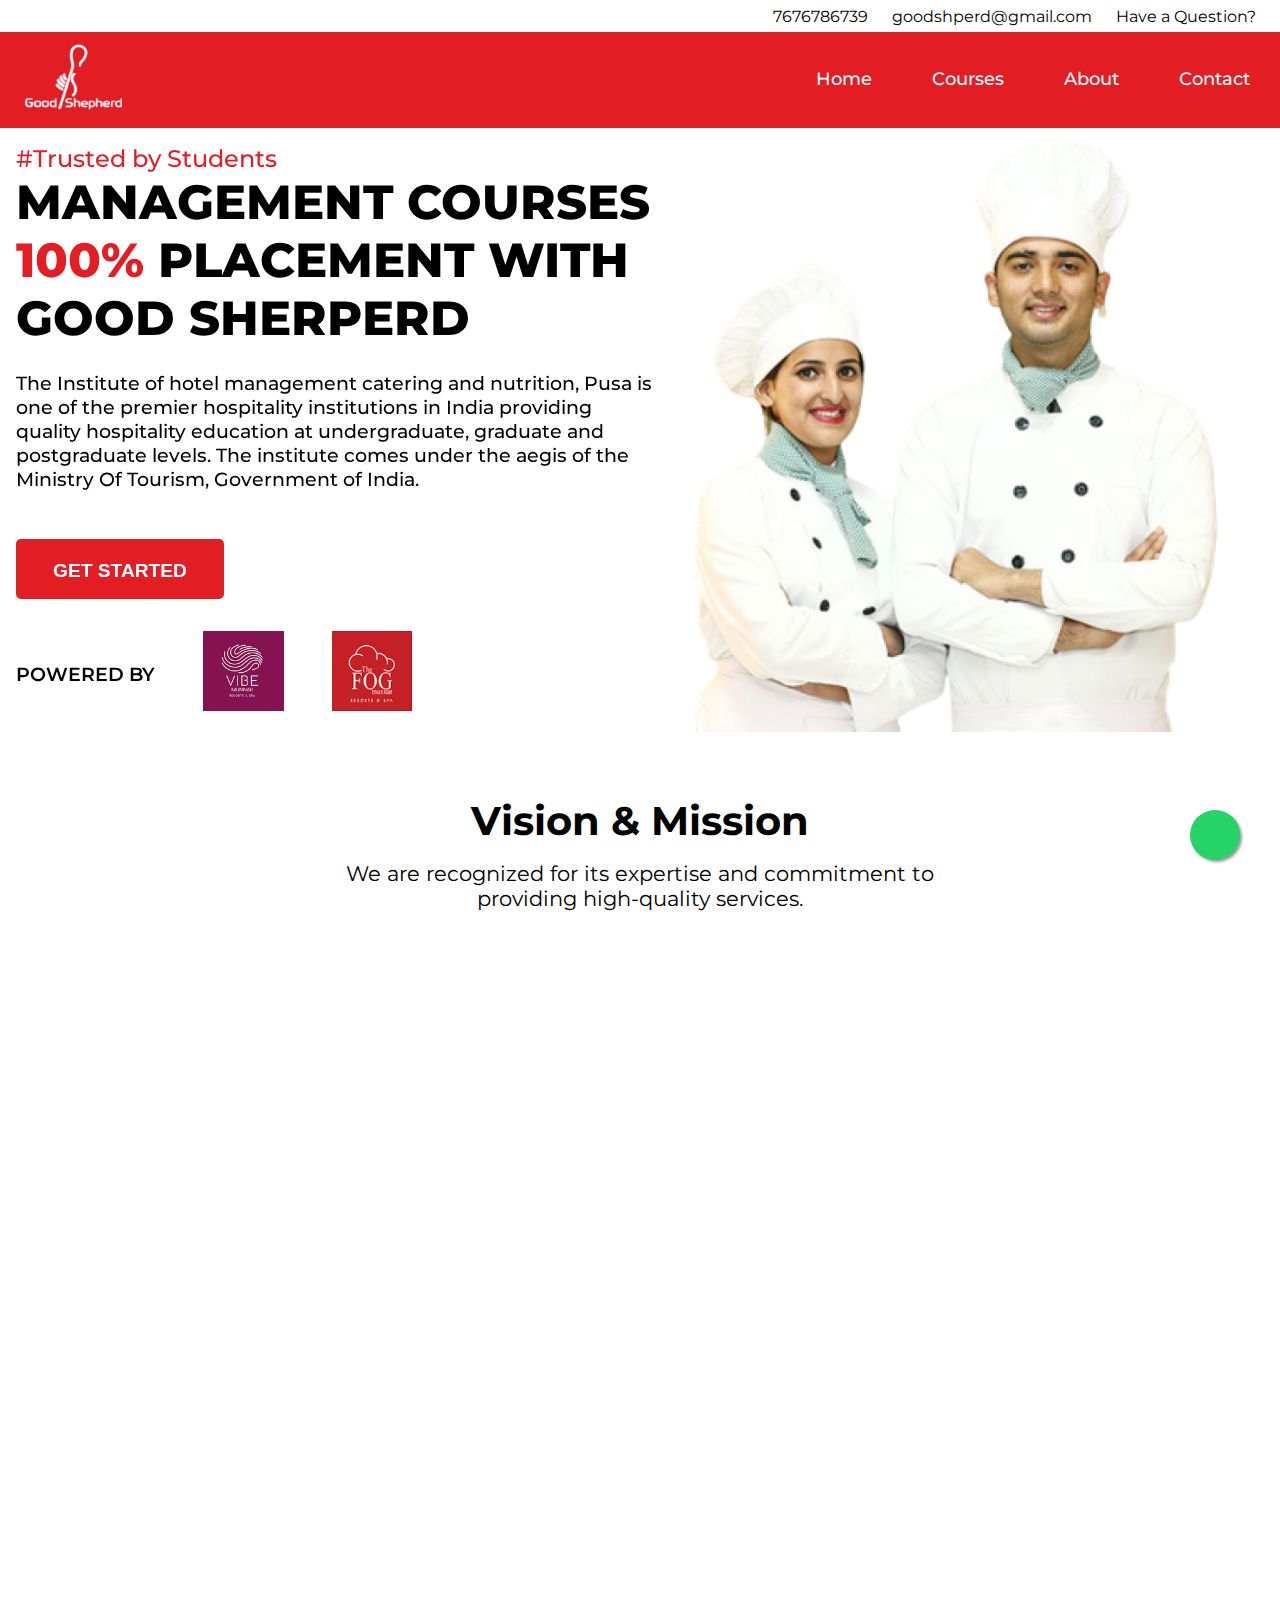
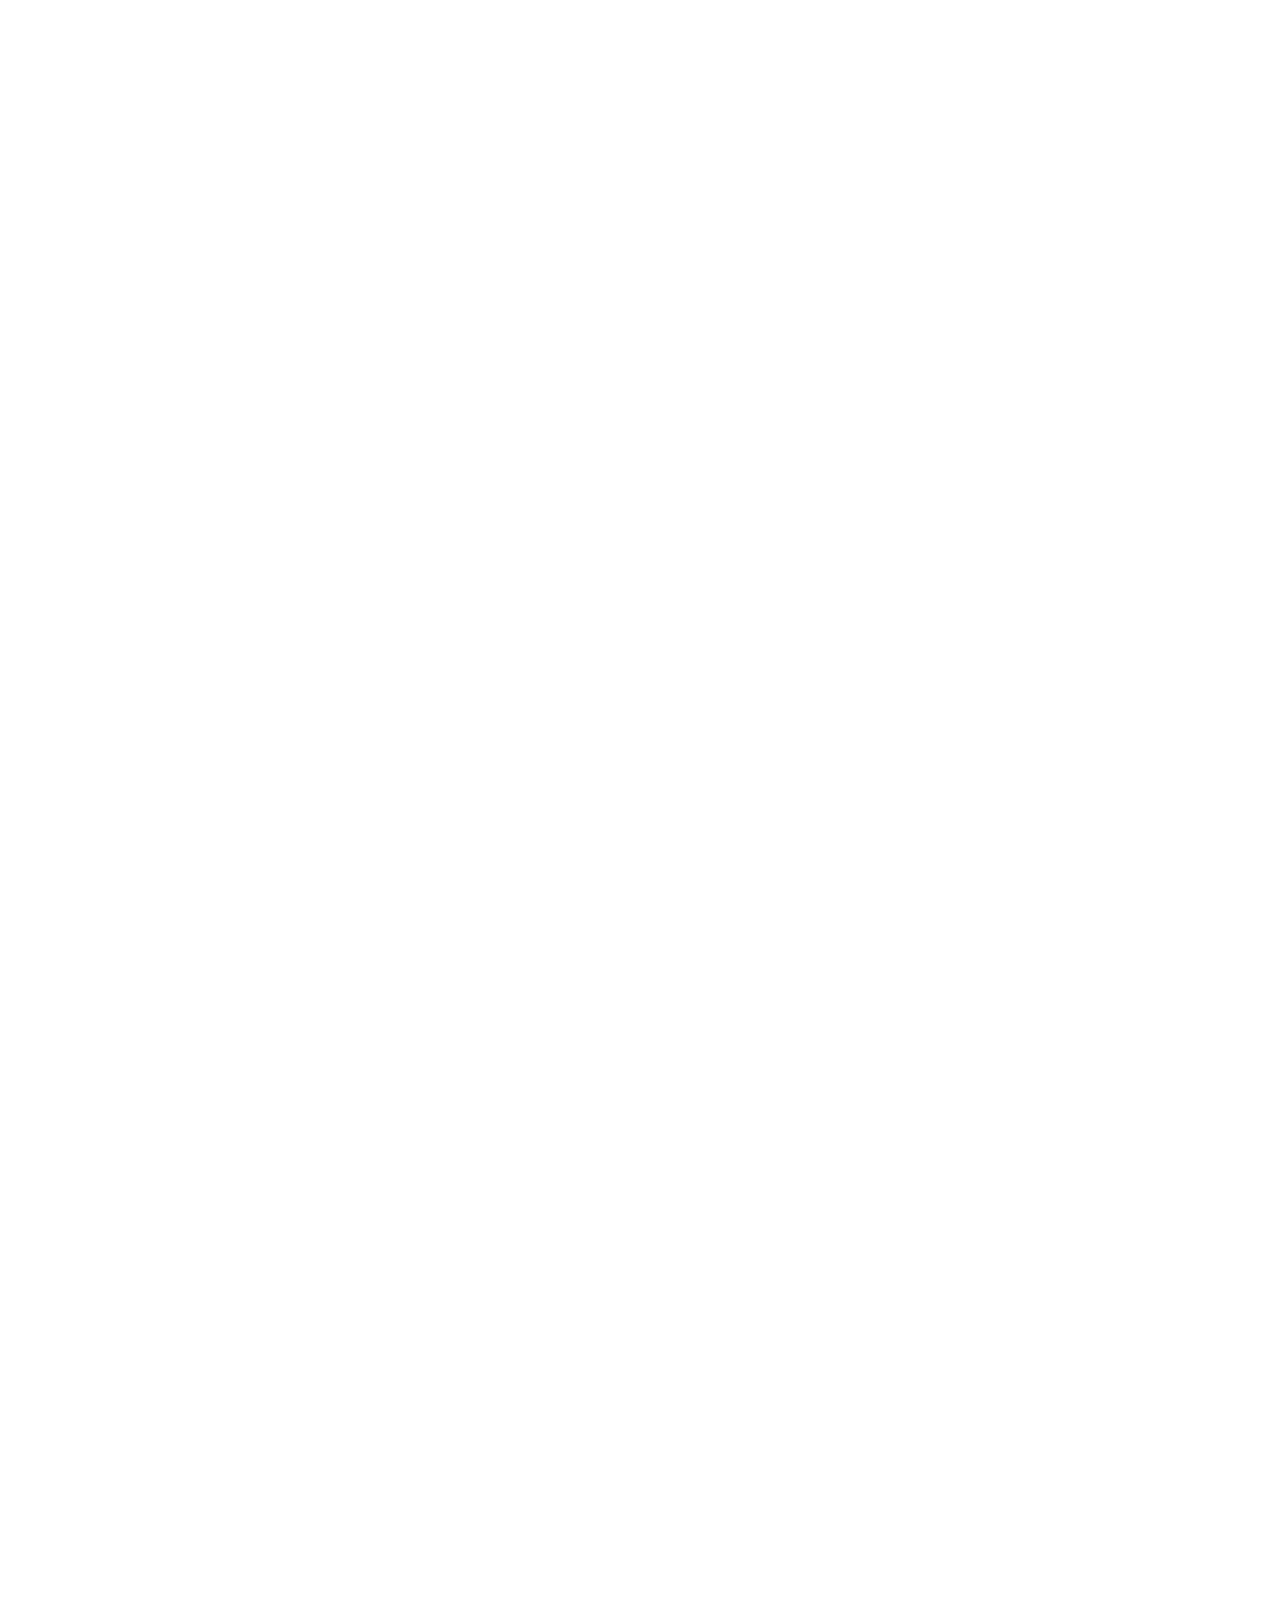
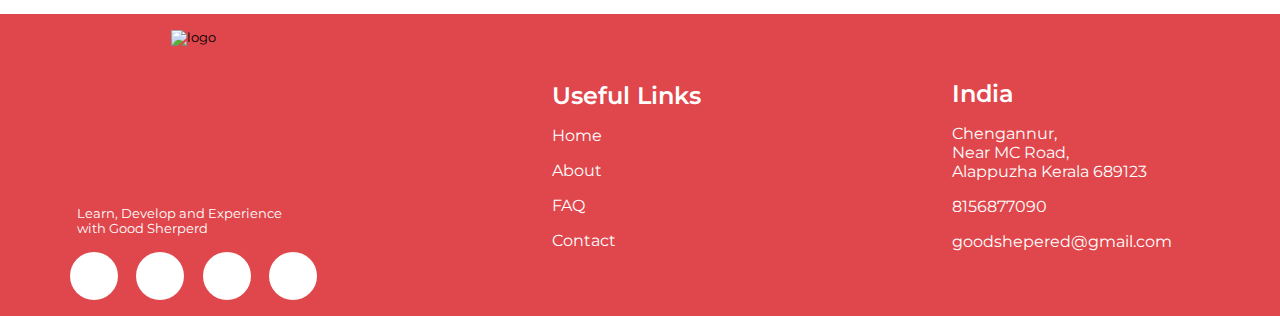
==== index.html @ 1d872f7e "third commit" ====
<!DOCTYPE html>
<html lang="en">

<head>
  <meta charset="UTF-8">
  <meta http-equiv="X-UA-Compatible" content="IE=edge">
  <meta name="viewport" content="width=device-width, initial-scale=1.0">
  <title>GoodSheperd</title>
  <link rel="stylesheet" href="Styles/index.css">

  <link href="https://unpkg.com/aos@2.3.1/dist/aos.css" rel="stylesheet">
  <script src="https://unpkg.com/aos@2.3.1/dist/aos.js"></script>

  <script src="https://kit.fontawesome.com/5be8782ad0.js" crossorigin="anonymous"></script>
</head>

<body>
  <header class="header">
    <div class="top">
      <a href="tel: 7676786739"><i class="fa-solid fa-phone"></i> 7676786739</a>
      <a href="mailto:gooddhpered@gmail.com"><i class="fa-solid fa-envelope"></i> goodshperd@gmail.com</a>
      <a href="#">Have a Question?</a>
    </div>

    <div class="nav">
      <img class="logo" src="Assets/logo.png" alt="GoodSheperd logo">
      <input class="menu-btn" type="checkbox" id="menu-btn" />
      <label class="menu-icon" for="menu-btn"><span class="nav-icon"></span></label>
      <ul class="menu">
        <li><a href="#home">Home</a></li>
        <li><a href="courses.html">Courses</a></li>
        <li><a href="about.html">About</a></li>
        <li><a href="contact.html">Contact</a></li>
      </ul>
    </div>
  </header>

  <main id="home">

    <a href="https://api.whatsapp.com/send?phone=8156877090" class="float" target="_blank">
      <i class="fa-brands fa-whatsapp"></i>
    </a>

    <section class="home">
      <div class="hero" data-aos="fade-right" data-aos-delay="500" data-aos-easing="ease-in-sine">
        <p class="t1">#Trusted by Students
        </p>
        <p class="t2">
          MANAGEMENT Courses <span>100%</span> Placement with GOOD SHERPERD
        </p>
        <p class="t3">
          The Institute of hotel management catering and nutrition, Pusa is one of the premier hospitality institutions
          in India providing quality hospitality education at undergraduate, graduate and postgraduate levels. The
          institute comes under the aegis of the Ministry Of Tourism, Government of India.
        </p>
        <p class="t3">
          <button class="t4">GET STARTED <i class="fa-sharp fa-solid fa-arrow-right"></i></button>
        <div class="sponsors">
          <p class="spo">Powered By</p>
          <a href="https://www.vibemunnar.com/"><img class="spo img" src="Assets/vibe.png" alt="Vibe"></a>
          <a href="https://www.thefogmunnar.com/"><img class="spo img" src="Assets/fog.png" alt="Fog Munnar"></a>
        </div>
      </div>

      <div class="imgContainer" data-aos="fade-left" data-aos-delay="500" data-aos-easing="ease-in-sine">
        <div class="wrapper">
          <img class="stud" src="Assets/home.png">
          <img class="stud" src="Assets/Group 207.png">
          <img class="stud" src="Assets/image 8.png">
          <img class="stud" src="Assets/4.png">
        </div>
      </div>

    </section>

    <section class="course" id="course">
      <div class="heading">
        <p class="h1">Vision & Mission</p>
        <p class="sub-head">We are recognized for its expertise and commitment to providing high-quality services.</p>
      </div>

      <div class="container">
        <div class="box" data-aos="flip-left">
          <div class="circle">
            <i class="fa-solid fa-chalkboard-user"></i>
          </div>
          <!-- <h3>24x7 Support</h3> -->
          <p>Enroll the brightest talent and hone it by offering unparalleled learning opportunities.</p>
        </div>
        <div class="box" data-aos="flip-left">
          <div class="circle">
            <i class="fa-solid fa-person-chalkboard"></i>
          </div>
          <!-- <h3>24x7 Support</h3> -->
          <p>Attract and retain the most competent educators and nurture them to consistently benchmark hospitality
            education.</p>
        </div>
        <div class="box" data-aos="flip-left">
          <div class="circle">
            <i class="fa-solid fa-graduation-cap"></i>
          </div>
          <!-- <h3>24x7 Support</h3> -->
          <p>To engage with the alumni to steer the institution towards newer heights.</p>
        </div>
        <div class="box" data-aos="flip-left">
          <div class="circle">
            <i class="fa-solid fa-book"></i>
          </div>
          <!-- <h3>24x7 Support</h3> -->
          <p>To catalyze useful research in the hospitality industry by facilitating the synergy between the industry
            and academia.</p>
        </div>
      </div>


    </section>

    <section>
      <div class="ourmission" data-aos="zoom-in-up" data-aos-delay="500">
        <h1 class="h1 h1-left">Our <span>Mission</span></h1>
        <p>
          Our mission in Student Experience is to cultivate learning that has a lasting and transformative impact on
          students and communities. <br> <br>
          Students are at the heart of all that we do. We affi rm the dignity and worth of every individual, regardless
          of ethnicity, religion, nationality, sexual orientation, gender expression, and identity. <b>Together, we work
            to
            create positive spaces where we are all aff orded equal opportunities to thrive.</b> <br> <br>
          As educators, we recognize that we hold a special obligation to convey and uphold community values, and to
          cultivate supportive spaces for learning, building community, exploring one's intersecting identities and
          lived experiences, and engaging in meaningful dialogue with others. Take time to explore all that we have to
          off er and always feel free to connect with us if you have any questions!
        </p>
      </div>

      <div class="ourmission career" data-aos="zoom-in-up" data-aos-delay="500">
        <h1 class="h1 h1-left">Career <span>Opportunities</span></h1>
        <!-- <img src="Assets/Group 1.png" alt="">
        <img src="Assets/Group 2.png" alt="">
        <img src="Assets/Group 3.png" alt=""> -->
        <p>
          Graduates can pursue job opportunities in hotels, restaurants, resorts, private clubs and attractions locally
          and worldwide. Related careers include: <br><br>
          <b>Hotels and Accommodations :</b> Concierge, sales/marketing coordinator, guest services, room service,
          business centre associate. <br><br>
          <b>Restaurant and Service Operations :</b> Junior manager/floor manager, server, bartender, closing
          supervisor.<br><br>
          <b>Beverage Management :</b> Bartender, jr. sommelier, wine captain, beer technician, tasting room associate,
          sales
          representative, mixologist. <br><br>
          <b>Event Management :</b> Events operations coordinator, resource development coordinator, special event
          manager,
          facilities/venue rental manager. <br><br>
          <b>Travel and Tourism :</b> Junior travel counsellor, destination marketing and sales coordinator, customer
          service representative, airline guide, tourism coordinator/specialist. <br><br>
          <b>Entrepreneurship and Innovation :</b> Small business owner, property management/lease, marketing and sales.
        </p>
      </div>

      <div class="ourmission accreditation" data-aos="zoom-in-up" data-aos-delay="500">
        <div class="accreditation_head">
          <h1>an institution accredited by</h1>
          <h1><a href="http://www.bssve.in/"> BHARAT SEVAK SAMAJ</a>
            <img src="Assets/accreditation_logo.png" alt="Bharat sevak samaj logo">
          </h1>
        </div>
        <p>Bharat Sevak Samaj (BSS) is a national development agency established by the Government of India in 1952. It
          is a national development agency, which has been accredited by the Planning Commission of India. BSS works
          with the government, non-governmental organizations (NGOs), and private sector organizations for the
          development of rural and urban India. BSS accredits institutions and organizations that have a mission to
          serve the public good and promote community development. To be accredited by BSS, an institution must
          demonstrate a commitment to quality and service and demonstrate a commitment to the goals and objectives of
          the organization. Some of the institutions accredited by BSS include the All India Council for Technical
          Education (<b>AICTE</b>), Indian Institute of Management (<b>IIM</b>), Indian Institute of Technology (
          <b>IIT</b>), Indian School of Business (<b>ISB</b>), and National Institute of Technology (<b>NIT</b>).
        </p>
      </div>
    </section>


    <section class="faq">
      <div class="faq-think" data-aos="fade-right">
        <!-- <img class="dots" src="Assets/dot_pattern.png" alt="dot pattern"> -->
        <b>FAQ</b>
        <p>Let us answer some of the frequently asked questions</p>
        <img src="Assets/Thnking.png" alt="Thinking">
      </div>

      <div class="questions">
        <div class="wrap-collabsible" data-aos="zoom-in-up">
          <input id="collapsible1" class="toggle" type="checkbox" checked>
          <label for="collapsible1" class="lbl-toggle">More Info</label>
          <div class="collapsible-content">
            <div class="content-inner">
              <p>
                Lorem ipsum dolor sit amet, consectetur adipisicing elit. Nemo, voluptatibus, fugiat modi dolores in,
                voluptas voluptatem aperiam mollitia vero vel sequi? Minus corrupti consectetur similique obcaecati,
                quasi repudiandae quidem impedit?
              </p>
            </div>
          </div>
        </div>

        <div class="wrap-collabsible" data-aos="zoom-in-up" data-aos-delay="100">
          <input id="collapsible2" class="toggle" type="checkbox">
          <label for="collapsible2" class="lbl-toggle">More Info</label>
          <div class="collapsible-content">
            <div class="content-inner">
              <p>
                Lorem ipsum dolor sit amet, consectetur adipisicing elit. Nemo, voluptatibus, fugiat modi dolores in,
                voluptas voluptatem aperiam mollitia vero vel sequi? Minus corrupti consectetur similique obcaecati,
                quasi repudiandae quidem impedit?
              </p>
            </div>
          </div>
        </div>
        <div class="wrap-collabsible" data-aos="zoom-in-up" data-aos-delay="200">
          <input id="collapsible3" class="toggle" type="checkbox">
          <label for="collapsible3" class="lbl-toggle">More Info</label>
          <div class="collapsible-content">
            <div class="content-inner">
              <p>
                Lorem ipsum dolor sit amet, consectetur adipisicing elit. Nemo, voluptatibus, fugiat modi dolores in,
                voluptas voluptatem aperiam mollitia vero vel sequi? Minus corrupti consectetur similique obcaecati,
                quasi repudiandae quidem impedit?
              </p>
            </div>
          </div>
        </div>
        <div class="wrap-collabsible" data-aos="zoom-in-up" data-aos-delay="300">
          <input id="collapsible4" class="toggle" type="checkbox">
          <label for="collapsible4" class="lbl-toggle">More Info</label>
          <div class="collapsible-content">
            <div class="content-inner">
              <p>
                Lorem ipsum dolor sit amet, consectetur adipisicing elit. Nemo, voluptatibus, fugiat modi dolores in,
                voluptas voluptatem aperiam mollitia vero vel sequi? Minus corrupti consectetur similique obcaecati,
                quasi repudiandae quidem impedit?
              </p>
            </div>
          </div>
        </div>
        <div class="wrap-collabsible" data-aos="zoom-in-up" data-aos-delay="400">
          <input id="collapsible5" class="toggle" type="checkbox">
          <label for="collapsible5" class="lbl-toggle">More Info</label>
          <div class="collapsible-content">
            <div class="content-inner">
              <p>
                Lorem ipsum dolor sit amet, consectetur adipisicing elit. Nemo, voluptatibus, fugiat modi dolores in,
                voluptas voluptatem aperiam mollitia vero vel sequi? Minus corrupti consectetur similique obcaecati,
                quasi repudiandae quidem impedit?
              </p>
            </div>
          </div>
        </div>
        <div class="wrap-collabsible" data-aos="zoom-in-up" data-aos-delay="500">
          <input id="collapsible6" class="toggle" type="checkbox">
          <label for="collapsible6" class="lbl-toggle">More Info</label>
          <div class="collapsible-content">
            <div class="content-inner">
              <p>
                Lorem ipsum dolor sit amet, consectetur adipisicing elit. Nemo, voluptatibus, fugiat modi dolores in,
                voluptas voluptatem aperiam mollitia vero vel sequi? Minus corrupti consectetur similique obcaecati,
                quasi repudiandae quidem impedit?
              </p>
            </div>
          </div>
        </div>
      </div>
    </section>


    <section class="review">


    </section>


    <section class="footer">
      <div class="socials">
        <img class="logo2" src="Assets/logo_2.png" alt="logo">
        <p>Learn, Develop and Experience with Good Sherperd</p>
        <div class="sociallinks">
          <a href="#"><i class="fa-brands fa-instagram"></i></a>
          <a href="#"><i class="fa-brands fa-linkedin"></i></a>
          <a href="#"><i class="fa-brands fa-twitter"></i></a>
          <a href="#"><i class="fa-brands fa-facebook-f"></i></a>
        </div>
      </div>

      <div class="links">
        <div class="usefullinks">
          <p>Useful Links</p>
          <a href="#home"><i class="fa-solid fa-chevron-right"></i> Home</a>
          <a href="about.html"> <i class="fa-solid fa-chevron-right"></i> About</a>
          <a href="#"><i class="fa-solid fa-chevron-right"></i> FAQ</a>
          <a href="contact.html"><i class="fa-solid fa-chevron-right"></i> Contact</a>
        </div>
        <div class="place">
          <p class="india">India</p>
          <p><i class="fa-sharp fa-solid fa-location-dot"></i> Chengannur,<br> Near MC Road,<br> Alappuzha Kerala 689123
          </p>
          <a href="tel:"><i class="fa-sharp fa-solid fa-phone"></i> 8156877090</a>
          <a href="mailto"><i class="fa-solid fa-envelope"></i> goodshepered@gmail.com</a>
        </div>
      </div>
    </section>

  </main>

</body>

<script>
  AOS.init();
</script>

</html>
---- Styles/index.css ----
@import url('https://fonts.googleapis.com/css2?family=Montserrat:wght@400;500;600;700;800;900&display=swap');

* {
    padding: 0;
    margin: 0;
    box-sizing: border-box;
}

body {
    color: black;
    font-family: 'Montserrat', sans-serif;
}

.float {
    position: fixed;
    width: 50px;
    height: 50px;
    bottom: 40px;
    right: 40px;
    background-color: #25d366;
    color: #FFF;
    display: flex;
    align-items: center;
    justify-content: center;
    text-decoration: none;
    border-radius: 50px;
    font-size: 30px;
    box-shadow: 2px 2px 3px #999;
    z-index: 100;
    animation-name: floating;
    animation-duration: 3s;
    animation-iteration-count: infinite;
    animation-timing-function: ease-in-out;
    transition: .3s ease-in-out;
}

.float:hover {
    width: 60px;
    height: 60px;
    font-size: 40px;
}

@keyframes floating {
    0% {
        transform: translate(0, 0px);
    }

    50% {
        transform: translate(0, 15px);
    }

    100% {
        transform: translate(0, -0px);
    }
}

header {
    top: 0;
    position: fixed;
    width: 100%;
    z-index: 5;
    transition: 0.3s ease-in-out;
}

.top {
    display: flex;
    align-items: center;
    justify-content: flex-end;
    flex-wrap: wrap;
    height: 2rem;
    width: 100%;
    background-color: #ffffff;
}

.top a {
    color: black;
    padding-right: 1.5rem;
    text-decoration: none;
}

.logo {
    padding-left: 2rem;
    height: 6rem;
}

.header {
    background-color: #E21D24;
    backdrop-filter: blur(8px);
    position: fixed;
    width: 100%;
    z-index: 3;
    transition: 0.3s ease-in-out;
}

.header ul {
    margin: 0;
    margin-top: 1rem;
    padding: 0;
    list-style: none;
    overflow: hidden;
}

.header li a {
    display: block;
    padding: 20px 20px;
    color: white;
    font-size: 1.2em;
    text-decoration: none;
}

.header .logo {
    display: block;
    float: left;
    font-size: 2em;
    padding: 10px 20px;
    text-decoration: none;
}

/* menu */

.menu {
    clear: both;
    max-height: 0;
    transition: max-height .2s ease-out;
}

.menu li a {
    text-decoration: none;
    font-size: 1.1rem;
    font-weight: 500;
    color: #ffffff;
    position: relative;
}

.menu li a:after {
    background: none repeat scroll 0 0 transparent;
    bottom: 10px;
    content: "";
    display: block;
    height: 5px;
    left: 50%;
    border-radius: 0 0 5px 5px;
    position: absolute;
    background: rgb(255, 255, 255);
    transition: width 0.3s ease 0s, left 0.3s ease 0s;
    width: 0;
}

.menu li a:hover {
    color: #ffffff;
    cursor: pointer;
}

.menu li a:hover:after {
    width: 70%;
    left: 15%;
}

/* menu icon */

.header .menu-icon {
    cursor: pointer;
    float: right;
    padding: 28px 20px;
    position: relative;
    user-select: none;
}

.header .menu-icon .nav-icon {
    background: white;
    display: block;
    height: 4px;
    position: relative;
    transition: background .2s ease-out;
    width: 2em;
}

.header .menu-icon .nav-icon:before,
.header .menu-icon .nav-icon:after {
    background: white;
    content: '';
    display: block;
    height: 100%;
    position: absolute;
    transition: all .2s ease-out;
    width: 100%;
}

.header .menu-icon .nav-icon:before {
    top: 10px;
}

.header .menu-icon .nav-icon:after {
    top: -10px;
}

/* menu btn */

.header .menu-btn {
    display: none;
}

.header .menu-btn:checked~.menu {
    max-height: 240px;
}

.header .menu-btn:checked~.menu-icon .nav-icon {
    background: transparent;
}

.header .menu-btn:checked~.menu-icon .nav-icon:before {
    transform: rotate(-45deg);
    top: 0;
}

.header .menu-btn:checked~.menu-icon .nav-icon:after {
    transform: rotate(45deg);
    top: 0;
}


/* 48em = 768px @ 16pt font */

@media (min-width: 50em) {
    .header li {
        float: left;
    }

    .header li a {
        padding: 20px 30px;
    }

    .header .menu {
        clear: none;
        float: right;
        max-height: none;
    }

    .header .menu-icon {
        display: none;
    }
}

@media (width<800px) {
    .top {
        display: none;
    }

    .logo {
        padding-left: 1rem;
    }

    .nav-icon {
        margin-top: 1rem;
        padding-right: 1rem;
    }

    .menu li a:after {
        display: none;
    }

    .menu li a:hover {
        background-color: #ff7b7b;
    }
}


main {
    width: 100%;
    height: fit-content;
}

section {
    width: 100%;
    position: relative;
    top: 8rem;
}

.home {
    display: flex;
    align-items: center;
    justify-content: center;
    flex-wrap: wrap;
    height: fit-content;
}

.hero {
    display: flex;
    flex-direction: column;
    width: 50%;
}

.t1 {
    font-size: 1.5rem;
    font-weight: 500;
    color: #E21D24;
}

.t2 {
    font-weight: 800;
    text-transform: uppercase;
    font-size: 3rem;
}

.t2 span {
    color: #E21D24;
}

.t3 {
    margin-top: 1.5rem;
    font-weight: 500;
    font-size: 1.2rem;
}

.t4 {
    background-color: #E21D24;
    width: 13rem;
    margin-top: 1.5rem;
    font-weight: 600;
    font-size: 1.2rem;
    border: none;
    border-radius: 5px;
    padding: 1rem;
    color: #ffffff;
    transition: .3s ease-in-out;
}

.t4 i {
    transition: .3s ease-in-out;
    font-size: 1.5rem;
}

.t4:hover i {
    transform: translateX(10px);
}

.t4:hover {
    box-shadow: rgb(185, 185, 185) 3px 3px 3px 3px;
}

.sponsors {
    display: flex;
    align-items: center;
    font-size: 1.2rem;
    font-weight: 600;
    text-transform: uppercase;
    margin-top: 2rem;
}

.spo {
    padding-right: 3rem;
}

.img {
    height: 5rem;
    transition: .3s ease-in-out;
}

.img:hover {
    scale: 1.1;
}

.imgContainer {
    width: 38rem;
    overflow: hidden;
    border-radius: 10px;
}

/*Area of images*/
.wrapper {
    width: 100%;
    height: fit-content;
    display: flex;
    animation: slide 16s infinite;
}

.stud {
    width: 100%;
}

/*Animation activated by keyframes*/
@keyframes slide {
    0% {
        transform: translateX(0);
    }

    25% {
        transform: translateX(0);
    }

    30% {
        transform: translateX(-100%);
    }

    50% {
        transform: translateX(-100%);
    }

    55% {
        transform: translateX(-200%);
    }

    75% {
        transform: translateX(-200%);
    }

    80% {
        transform: translateX(-300%);
    }

    100% {
        transform: translateX(-300%);
    }
}





.course,
.heading {
    margin: 2rem 0;
    display: flex;
    align-items: center;
    justify-content: center;
    flex-direction: column;
}

.heading {
    text-align: center;
    padding: 1rem;
    margin-top: 1rem;
    gap: 1rem;
    width: 50%;
}

.h1 {
    font-size: 2.5rem;
    font-weight: 700;
}

.sub-head {
    font-size: 1.3rem;
}

.container {
    margin-top: 1rem;
    display: flex;
    align-items: center;
    justify-content: center;
    flex-wrap: wrap;
    gap: 1rem;
}

.box {
    display: flex;
    flex-direction: column;
    padding: 1rem;
    height: 13rem;
    width: 17rem;
    border-radius: 25px;
    background-color: #FFC6C6;
    font-size: 1.1rem;
    transition: .3s ease-in-out;
}

.box:hover {
    box-shadow: 5px 5px 5px rgba(255, 81, 81, 0.6);
}

.circle {
    border-radius: 25px;
    width: 3rem;
    height: 3rem;
    display: flex;
    justify-content: center;
    align-items: center;
    background-color: #ffffff;
    font-size: 1.5rem;
    margin-bottom: 1rem;
}

.box h3 {
    margin-bottom: .5rem;
}

.ourmission {
    padding: 2rem 5rem;
    margin: 0 1.2rem;
    display: flex;
    gap: 2rem;
}

.h1-left span {
    color: #E21D24;
    font-size: 3rem;
}

.ourmission p:nth-child(2) {
    font-size: 1.2rem;
}

.accreditation {
    flex-direction: column;
    gap: .5rem;
}

.accreditation h1 {
    display: flex;
    gap: .5rem;
    align-items: center;
}

.accreditation img {
    height: 4rem;
}

.career {
    height: fit-content;
    flex-direction: column;
    position: relative;
}

.career h1 {
    font-size: 3rem;
}

.career img {
    /* position: absolute; */
    width: 15rem;
    z-index: -1;
}

.accreditation h1 a {
    font-size: 2rem;
    color: black;
}

.accreditation_head {
    display: flex;
    gap: .5rem;
}

.footer {
    padding: 1rem;
    width: 100%;
    height: fit-content;
    background-color: #E0474C;
    display: flex;
    flex-wrap: wrap;
    justify-content: space-between;
}

.logo2 {
    height: 10rem;
    margin-bottom: .5rem;
}

.socials {
    display: flex;
    flex-direction: column;
    justify-content: center;
    align-items: center;
    font-size: .8rem;
}

.socials p {
    color: #ffffff;
    width: 70%;
    padding: .5rem;
    margin-bottom: .5rem;
}

.sociallinks {
    display: flex;
    justify-content: space-evenly;
    width: 80%;
    font-size: 2rem;
}

.sociallinks a {
    height: 3rem;
    width: 3rem;
    display: flex;
    align-items: center;
    text-decoration: none;
    justify-content: center;
    background-color: #ffffff;
    color: #E21D24;
    padding: .5rem;
    border-radius: 50px;
}

.links {
    display: flex;
    justify-content: space-around;
    flex-wrap: wrap;
    gap: 5rem;
}

.usefullinks,
.place {
    width: 20rem;
    display: flex;
    justify-content: center;
    flex-direction: column;
}

.usefullinks a,
.usefullinks p,
.place a,
.place p {
    transition: .3s ease-in-out;
    padding: .5rem;
    text-decoration: none;
    color: #ffffff;
}

.usefullinks p,
.india {
    font-size: 1.5rem;
    font-weight: 600;
}

.usefullinks a:hover {
    transform: translateX(5px);
}


.faq {
    display: flex;
    align-items: center;
    justify-content: center;
    padding: 2rem 5rem;
    flex-wrap: wrap;
    overflow: hidden;
}

.faq-think {
    display: flex;
    flex-direction: column;
    justify-content: center;
    gap: .5rem;
    width: 25rem;
}

.faq-think b {
    font-size: 2.5rem;
    width: fit-content;
}

.faq-think p {
    font-size: 1.2rem;
    width: 70%;
}

.faq-think img {
    width: 25rem;
}

.dots {
    position: absolute;
    rotate: 40deg;
    left: 0;
    bottom: 0;
    transform: translateX(-50px);
    z-index: -1;
    background-color: aqua;
}


input[type='checkbox'] {
    display: none;
}

.questions {
    display: flex;
    flex-direction: column;
    align-items: center;
    justify-content: center;
    gap: 1rem;
    width: 55rem;
}

.wrap-collabsible {
    padding: 0 1rem;
    width: fit-content;
}

.lbl-toggle {
    display: block;
    font-weight: 600;
    font-size: 1.2rem;
    padding: 1rem;
    color: rgb(0, 0, 0);
    background-color: rgba(214, 214, 214, 0.7);
    cursor: pointer;
    border-radius: 10px;
    transition: all 0.25s ease-out;
}

.lbl-toggle:hover {
    color: #FFF;
}

.lbl-toggle::before {
    content: ' ';
    float: right;
    border-top: 8px solid transparent;
    border-bottom: 8px solid transparent;
    border-left: 8px solid currentColor;
    vertical-align: middle;
    margin-right: .7rem;
    transform: translateY(6px);
    transition: transform .2s ease-out;
}

.toggle:checked+.lbl-toggle::before {
    transform: rotate(90deg) translateX(-3px);
}

.collapsible-content {
    max-height: 0px;
    overflow: hidden;
    transition: max-height .25s ease-in-out;
}

.toggle:checked+.lbl-toggle+.collapsible-content {
    max-height: 350px;
}

.toggle:checked+.lbl-toggle {
    border-bottom-right-radius: 0;
    border-bottom-left-radius: 0;
}

.toggle:checked+.lbl-toggle {
    background-color: rgb(255, 64, 64, .7);
    color: #ffffff;
}

.collapsible-content .content-inner {
    background-color: rgb(255, 64, 64, .7);
    border-bottom-left-radius: 7px;
    border-bottom-right-radius: 7px;
    padding: .5rem 1rem;
}

.collapsible-content p {
    margin-bottom: 0;
}


@media (width<1025px) {
    .float {
        right: 20px;
    }

    .home {
        height: fit-content;
        top: 9rem;
    }

    .hero {
        padding-left: .5rem;
    }

    .box {
        margin: 0rem 5rem;
        width: 100%;
    }

    .accreditation_head {
        flex-direction: column;
    }

    .ourmission {
        padding: 2rem 5rem;
        margin: 0rem;
        flex-direction: column;
        gap: 1rem;
    }

    .spo {
        padding-right: 1rem;
    }

    .img {
        height: 5rem;
    }

    .stud {
        height: 25rem;
    }

    .heading {
        width: 100%;
    }

    .imgContainer {
        margin-top: 1rem;
        width: 25rem;
    }

    .socials {
        width: 100%;
        margin-bottom: 1rem;
    }

    .links {
        margin-top: 1rem;
        gap: 1rem;
    }

    .faq {
        padding: 0rem;
        margin-bottom: 1rem;
    }
}




@media (width<800px) {
    .float {
        right: 20px;
    }

    .home {
        height: fit-content;
        flex-direction: column;
        top: 9rem;
    }

    .hero {
        width: 100%;
        padding-left: .5rem;
    }

    .box {
        margin: 0 1rem;
        width: fit-content;
    }

    .ourmission {
        padding: 2rem 1rem;
        margin: 0rem;
        flex-direction: column;
        gap: 1rem;
    }

    .spo {
        padding-right: 1rem;
    }

    .img {
        height: 5rem;
    }

    .stud {
        height: 25rem;
    }

    .heading {
        width: 100%;
    }

    .imgContainer {
        margin-top: 1rem;
        width: 25rem;
    }

    .socials {
        width: 100%;
        margin-bottom: 1rem;
    }

    .links {
        margin-top: 1rem;
        gap: 1rem;
    }

    .faq {
        padding: 0rem;
        margin-bottom: 1rem;
    }
}
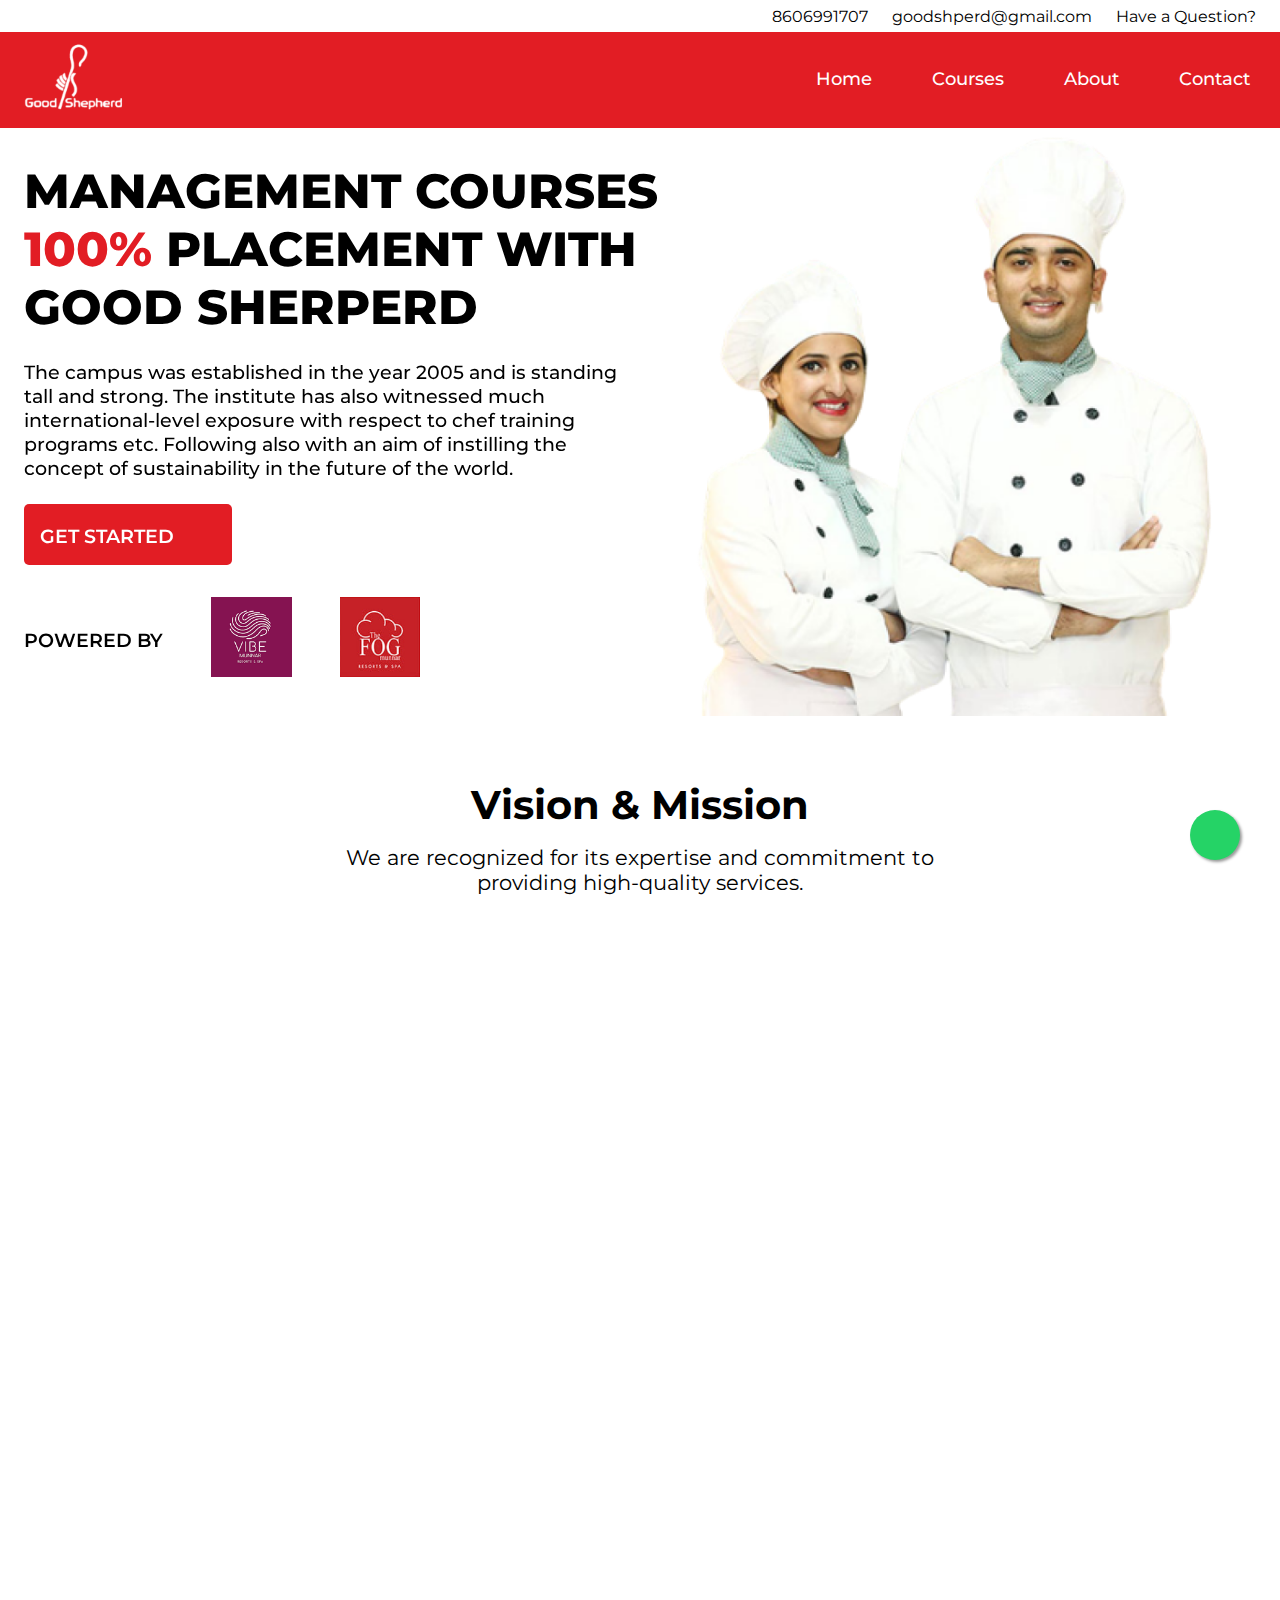
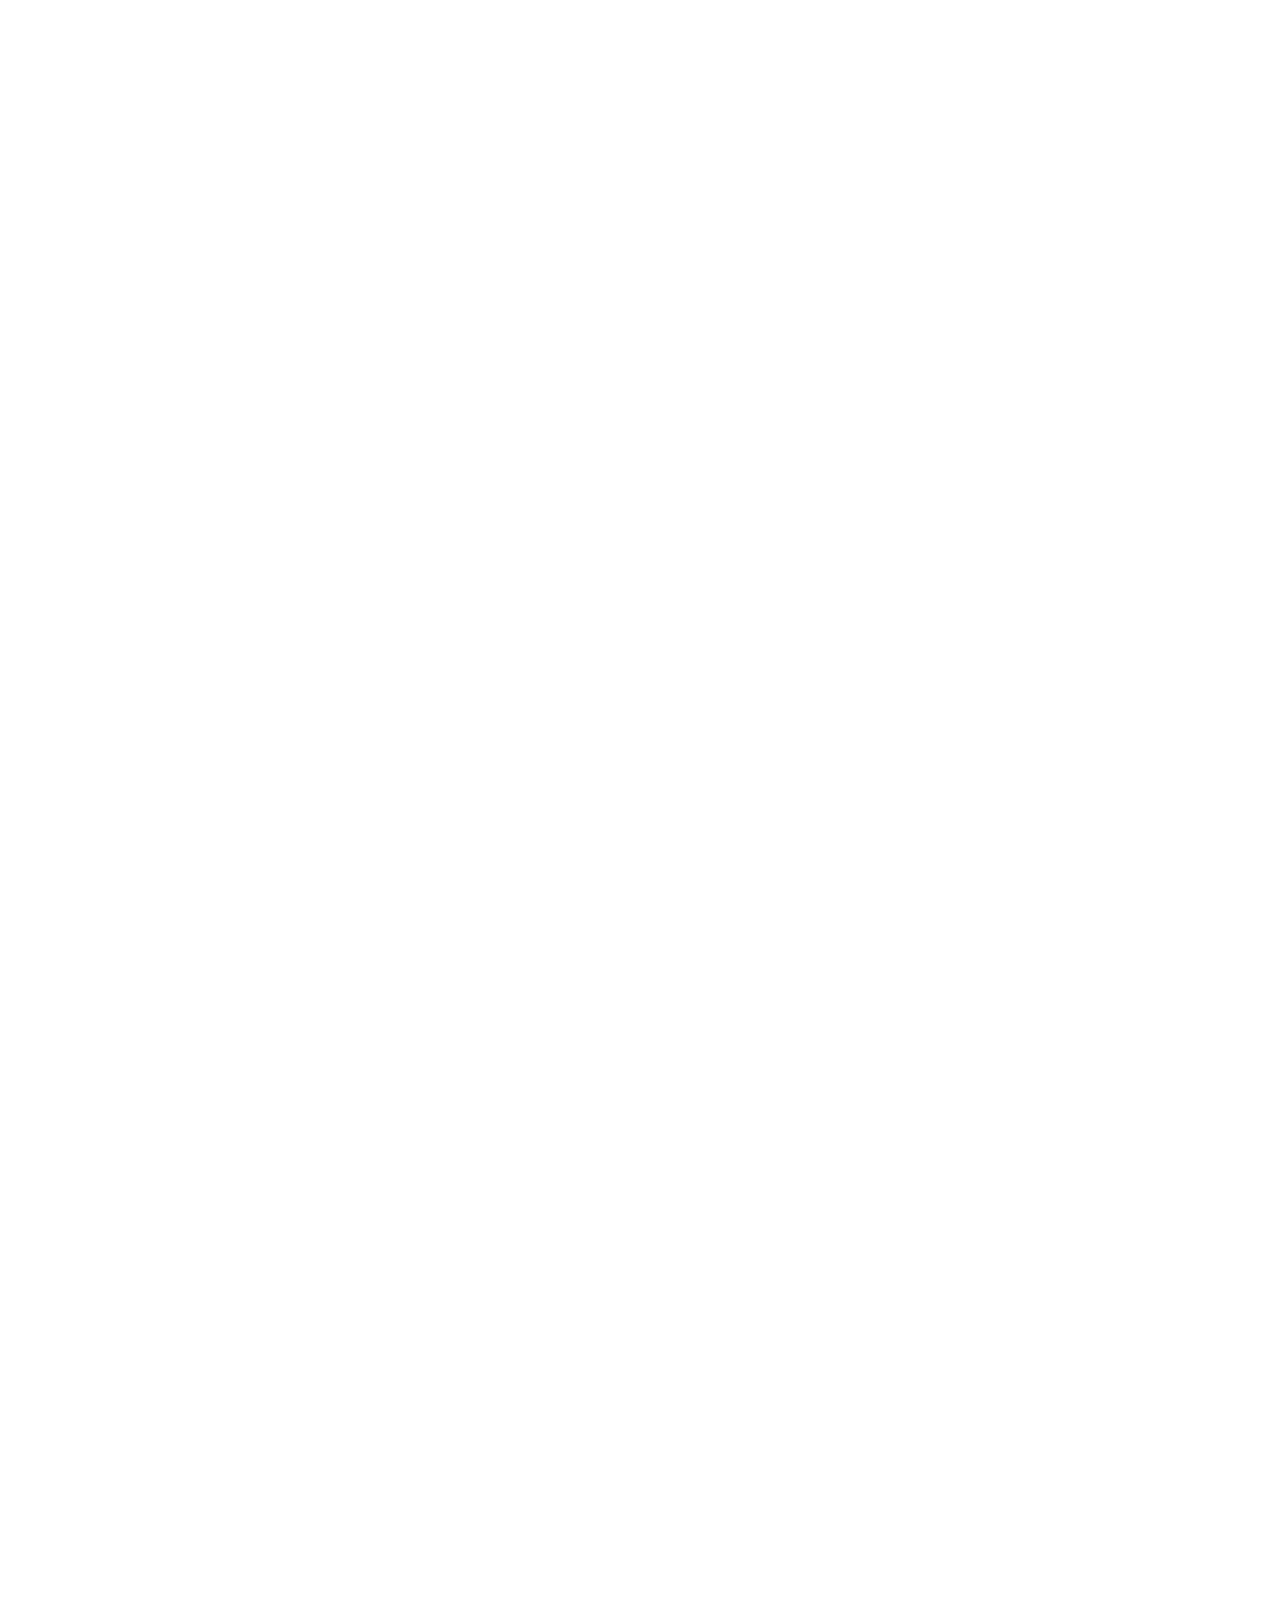
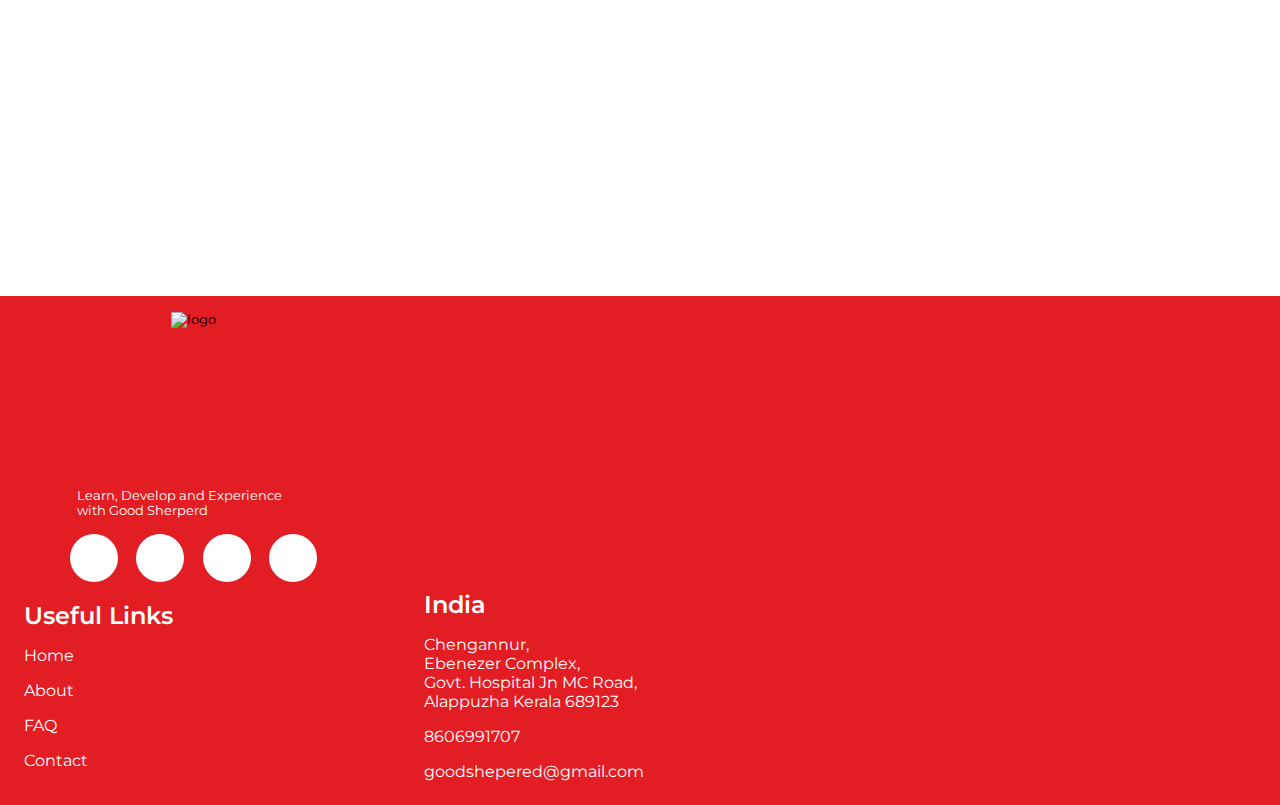
==== commit af700e33: "third commit" ====
--- a/index.html
+++ b/index.html
@@ -5,25 +5,35 @@
   <meta charset="UTF-8">
   <meta http-equiv="X-UA-Compatible" content="IE=edge">
   <meta name="viewport" content="width=device-width, initial-scale=1.0">
+  <meta name="keywords"
+    content="Catering colleges in India, Best hotel management colleges in Kerala, Top ten Hotel Managemnt Colleges in Kerala, HotelManagement courses in Kerala, Catering colleges in Kerala, Hotel Management Colleges in Kerala, Best Catering colleges in Kerala, Hotel Managemnt Colleges in India, Catering Colleges in India" />
+  <meta name="description"
+    content="Received Kerala Government Award for Best Hotel management College. Consistently among the top ten hotel management colleges in India.">
+  <link rel="icon" href="Assets/favicon.png" type="image/png">
+
   <title>GoodSheperd</title>
   <link rel="stylesheet" href="Styles/index.css">
 
+
   <link href="https://unpkg.com/aos@2.3.1/dist/aos.css" rel="stylesheet">
   <script src="https://unpkg.com/aos@2.3.1/dist/aos.js"></script>
 
+  <script src="https://cdnjs.cloudflare.com/ajax/libs/typed.js/2.0.11/typed.min.js"
+    integrity="sha512-BdHyGtczsUoFcEma+MfXc71KJLv/cd+sUsUaYYf2mXpfG/PtBjNXsPo78+rxWjscxUYN2Qr2+DbeGGiJx81ifg=="
+    crossorigin="anonymous"></script>
   <script src="https://kit.fontawesome.com/5be8782ad0.js" crossorigin="anonymous"></script>
 </head>
 
 <body>
   <header class="header">
     <div class="top">
-      <a href="tel: 7676786739"><i class="fa-solid fa-phone"></i> 7676786739</a>
+      <a href="tel: 8606991707"><i class="fa-solid fa-phone"></i> 8606991707</a>
       <a href="mailto:gooddhpered@gmail.com"><i class="fa-solid fa-envelope"></i> goodshperd@gmail.com</a>
       <a href="#">Have a Question?</a>
     </div>
 
     <div class="nav">
-      <img class="logo" src="Assets/logo.png" alt="GoodSheperd logo">
+      <a href="index.html"><img class="logo" src="Assets/logo.png" alt="GoodSheperd logo"></a>
       <input class="menu-btn" type="checkbox" id="menu-btn" />
       <label class="menu-icon" for="menu-btn"><span class="nav-icon"></span></label>
       <ul class="menu">
@@ -37,24 +47,36 @@
 
   <main id="home">
 
-    <a href="https://api.whatsapp.com/send?phone=8156877090" class="float" target="_blank">
+    <a href="https://wa.me/918606991707" class="float" target="_blank">
       <i class="fa-brands fa-whatsapp"></i>
-    </a>
+  </a>
 
     <section class="home">
       <div class="hero" data-aos="fade-right" data-aos-delay="500" data-aos-easing="ease-in-sine">
-        <p class="t1">#Trusted by Students
-        </p>
+        <p class="t1">
+        <div class="text"></div>
+        </p>
+
+        <script>
+          var typing = new Typed(".text", {
+            strings: ["", "#Trusted by students", "#Trusted for 100% placement"],
+            typeSpeed: 100,
+            backSpeed: 40,
+            loop: true,
+            showCursor: false,
+          });
+        </script>
+
+
         <p class="t2">
           MANAGEMENT Courses <span>100%</span> Placement with GOOD SHERPERD
         </p>
         <p class="t3">
-          The Institute of hotel management catering and nutrition, Pusa is one of the premier hospitality institutions
-          in India providing quality hospitality education at undergraduate, graduate and postgraduate levels. The
-          institute comes under the aegis of the Ministry Of Tourism, Government of India.
-        </p>
-        <p class="t3">
-          <button class="t4">GET STARTED <i class="fa-sharp fa-solid fa-arrow-right"></i></button>
+          The campus was established in the year 2005 and is standing tall and strong. The institute has also witnessed
+          much international-level exposure with respect to chef training programs etc. Following also with an aim of
+          instilling the concept of sustainability in the future of the world.
+        </p>
+        <a href="courses.html" class="t4">GET STARTED <i class="fa-sharp fa-solid fa-arrow-right"></i></a>
         <div class="sponsors">
           <p class="spo">Powered By</p>
           <a href="https://www.vibemunnar.com/"><img class="spo img" src="Assets/vibe.png" alt="Vibe"></a>
@@ -62,13 +84,22 @@
         </div>
       </div>
 
-      <div class="imgContainer" data-aos="fade-left" data-aos-delay="500" data-aos-easing="ease-in-sine">
+      <div class="imgContainer" data-aos="fade-left" data-aos-easing="ease-in-sine">
         <div class="wrapper">
           <img class="stud" src="Assets/home.png">
           <img class="stud" src="Assets/Group 207.png">
           <img class="stud" src="Assets/image 8.png">
           <img class="stud" src="Assets/4.png">
         </div>
+      </div>
+
+      <div id="slider" class="slider">
+        <figure>
+          <img src="Assets/home.png" alt>
+          <img src="Assets/Group 207.png" alt>
+          <img src="Assets/image 8.png" alt>
+          <img src="Assets/4.png" alt>
+        </figure>
       </div>
 
     </section>
@@ -132,11 +163,8 @@
         </p>
       </div>
 
-      <div class="ourmission career" data-aos="zoom-in-up" data-aos-delay="500">
+      <div id="career" class="ourmission career" data-aos="zoom-in-up" data-aos-delay="500">
         <h1 class="h1 h1-left">Career <span>Opportunities</span></h1>
-        <!-- <img src="Assets/Group 1.png" alt="">
-        <img src="Assets/Group 2.png" alt="">
-        <img src="Assets/Group 3.png" alt=""> -->
         <p>
           Graduates can pursue job opportunities in hotels, restaurants, resorts, private clubs and attractions locally
           and worldwide. Related careers include: <br><br>
@@ -154,30 +182,39 @@
           service representative, airline guide, tourism coordinator/specialist. <br><br>
           <b>Entrepreneurship and Innovation :</b> Small business owner, property management/lease, marketing and sales.
         </p>
-      </div>
-
-      <div class="ourmission accreditation" data-aos="zoom-in-up" data-aos-delay="500">
-        <div class="accreditation_head">
-          <h1>an institution accredited by</h1>
-          <h1><a href="http://www.bssve.in/"> BHARAT SEVAK SAMAJ</a>
-            <img src="Assets/accreditation_logo.png" alt="Bharat sevak samaj logo">
-          </h1>
-        </div>
-        <p>Bharat Sevak Samaj (BSS) is a national development agency established by the Government of India in 1952. It
-          is a national development agency, which has been accredited by the Planning Commission of India. BSS works
-          with the government, non-governmental organizations (NGOs), and private sector organizations for the
-          development of rural and urban India. BSS accredits institutions and organizations that have a mission to
-          serve the public good and promote community development. To be accredited by BSS, an institution must
-          demonstrate a commitment to quality and service and demonstrate a commitment to the goals and objectives of
-          the organization. Some of the institutions accredited by BSS include the All India Council for Technical
-          Education (<b>AICTE</b>), Indian Institute of Management (<b>IIM</b>), Indian Institute of Technology (
-          <b>IIT</b>), Indian School of Business (<b>ISB</b>), and National Institute of Technology (<b>NIT</b>).
-        </p>
-      </div>
-    </section>
-
-
-    <section class="faq">
+        <a href="courses.html">Courses ></a>
+      </div>
+
+
+      <div class="ourmission career" data-aos="zoom-in-up">
+        <h1 class="h1 h1-left">Placement :</h1>
+        <p>We are proud to off er a <b style="color: #E21D24;">100% placement</b> rate for our hotel management
+          program.
+          Our program is designed
+          to equip graduates with the skills, knowledge, and experience they need to be successful in the
+          hospitality industry. We have a close network of industry partners that provide internships and job
+          opportunities to our students, ensuring they are well-positioned to fi nd employment upon graduation. If
+          you have any further questions, please feel free to contact us. We look forward to helping you with your
+          hotel management program.</p>
+      </div>
+
+      <div class="ourmission accreditation" data-aos="zoom-in-up">
+        <h1 class="h1 h1-left">Is this the right fit for me?</h1>
+        <b>To succeed in this program, you should:</b>
+        <ul class="ul">
+          <li>Attend and actively participate in all classes</li>
+          <li>Be prepared to work in teams and within the industry to get workplace experience</li>
+          <li>Have an understanding of the hotel management industry, including rewards and challenges</li>
+          <li>Become familiar with and adhere to the college's policies and procedures</li>
+          <li>Have strong written and oral communication skills</li>
+        </ul>
+        <p>If you are engaged in campus life and take advantage of our services and resources, you may be more
+          likely to experience success in our college's programs.</p>
+      </div>
+    </section>
+
+
+    <section class="faq" id="faq">
       <div class="faq-think" data-aos="fade-right">
         <!-- <img class="dots" src="Assets/dot_pattern.png" alt="dot pattern"> -->
         <b>FAQ</b>
@@ -188,13 +225,13 @@
       <div class="questions">
         <div class="wrap-collabsible" data-aos="zoom-in-up">
           <input id="collapsible1" class="toggle" type="checkbox" checked>
-          <label for="collapsible1" class="lbl-toggle">More Info</label>
-          <div class="collapsible-content">
-            <div class="content-inner">
-              <p>
-                Lorem ipsum dolor sit amet, consectetur adipisicing elit. Nemo, voluptatibus, fugiat modi dolores in,
-                voluptas voluptatem aperiam mollitia vero vel sequi? Minus corrupti consectetur similique obcaecati,
-                quasi repudiandae quidem impedit?
+          <label for="collapsible1" class="lbl-toggle">What are the admission requirements for applying to the
+            college?</label>
+          <div class="collapsible-content">
+            <div class="content-inner">
+              <p>
+                Admission requirements are easy and the process will be simple, the application process can be carried
+                out by both online and off line media. please contact for more information.
               </p>
             </div>
           </div>
@@ -202,76 +239,67 @@
 
         <div class="wrap-collabsible" data-aos="zoom-in-up" data-aos-delay="100">
           <input id="collapsible2" class="toggle" type="checkbox">
-          <label for="collapsible2" class="lbl-toggle">More Info</label>
-          <div class="collapsible-content">
-            <div class="content-inner">
-              <p>
-                Lorem ipsum dolor sit amet, consectetur adipisicing elit. Nemo, voluptatibus, fugiat modi dolores in,
-                voluptas voluptatem aperiam mollitia vero vel sequi? Minus corrupti consectetur similique obcaecati,
-                quasi repudiandae quidem impedit?
+          <label for="collapsible2" class="lbl-toggle">What types of fi nancial aid are available?</label>
+          <div class="collapsible-content">
+            <div class="content-inner">
+              <p>
+                The college off ers a variety of fi nancial aid options Students should contact the college’s Financial
+                Aid Offi ce for more information about the specifi c types of fi nancial aid available.
               </p>
             </div>
           </div>
         </div>
         <div class="wrap-collabsible" data-aos="zoom-in-up" data-aos-delay="200">
           <input id="collapsible3" class="toggle" type="checkbox">
-          <label for="collapsible3" class="lbl-toggle">More Info</label>
-          <div class="collapsible-content">
-            <div class="content-inner">
-              <p>
-                Lorem ipsum dolor sit amet, consectetur adipisicing elit. Nemo, voluptatibus, fugiat modi dolores in,
-                voluptas voluptatem aperiam mollitia vero vel sequi? Minus corrupti consectetur similique obcaecati,
-                quasi repudiandae quidem impedit?
+          <label for="collapsible3" class="lbl-toggle">How do I pay for tuition and other expenses?</label>
+          <div class="collapsible-content">
+            <div class="content-inner">
+              <p>
+                Tuition and other expenses can be paid by cash, check, credit card, or electronic transfer. In addition,
+                payment plans can be set up with the college’s Business Offi ce.
               </p>
             </div>
           </div>
         </div>
         <div class="wrap-collabsible" data-aos="zoom-in-up" data-aos-delay="300">
           <input id="collapsible4" class="toggle" type="checkbox">
-          <label for="collapsible4" class="lbl-toggle">More Info</label>
-          <div class="collapsible-content">
-            <div class="content-inner">
-              <p>
-                Lorem ipsum dolor sit amet, consectetur adipisicing elit. Nemo, voluptatibus, fugiat modi dolores in,
-                voluptas voluptatem aperiam mollitia vero vel sequi? Minus corrupti consectetur similique obcaecati,
-                quasi repudiandae quidem impedit?
+          <label for="collapsible4" class="lbl-toggle">What extracurricular activities are available?</label>
+          <div class="collapsible-content">
+            <div class="content-inner">
+              <p>
+                There is a wide range of extracurricular activities in our institution like field trips, interactive
+                sections, debate sections etc.
               </p>
             </div>
           </div>
         </div>
         <div class="wrap-collabsible" data-aos="zoom-in-up" data-aos-delay="400">
           <input id="collapsible5" class="toggle" type="checkbox">
-          <label for="collapsible5" class="lbl-toggle">More Info</label>
-          <div class="collapsible-content">
-            <div class="content-inner">
-              <p>
-                Lorem ipsum dolor sit amet, consectetur adipisicing elit. Nemo, voluptatibus, fugiat modi dolores in,
-                voluptas voluptatem aperiam mollitia vero vel sequi? Minus corrupti consectetur similique obcaecati,
-                quasi repudiandae quidem impedit?
+          <label for="collapsible5" class="lbl-toggle">Are there any internships or job opportunities available?</label>
+          <div class="collapsible-content">
+            <div class="content-inner">
+              <p>
+                Yes, there is 100% placement offered for the students who are attending the college and higher placement
+                rate placment rate for students completeing the course.
               </p>
             </div>
           </div>
         </div>
         <div class="wrap-collabsible" data-aos="zoom-in-up" data-aos-delay="500">
           <input id="collapsible6" class="toggle" type="checkbox">
-          <label for="collapsible6" class="lbl-toggle">More Info</label>
-          <div class="collapsible-content">
-            <div class="content-inner">
-              <p>
-                Lorem ipsum dolor sit amet, consectetur adipisicing elit. Nemo, voluptatibus, fugiat modi dolores in,
-                voluptas voluptatem aperiam mollitia vero vel sequi? Minus corrupti consectetur similique obcaecati,
-                quasi repudiandae quidem impedit?
-              </p>
-            </div>
-          </div>
-        </div>
-      </div>
-    </section>
-
-
-    <section class="review">
-
-
+          <label for="collapsible6" class="lbl-toggle">What services and resources are available for students?</label>
+          <div class="collapsible-content">
+            <div class="content-inner">
+              <p>
+                The resources that good shepherd college is providing are vast and extraordinary. the vibe and fog
+                resorts are the main attraction where both the resort are well known and it is managed by good Shepherd
+                college of management, students can get a hand on experience from well-experienced faculties and
+                resources.
+              </p>
+            </div>
+          </div>
+        </div>
+      </div>
     </section>
 
 
@@ -287,19 +315,27 @@
         </div>
       </div>
 
+      <div class="map">
+        <iframe
+        src="https://www.google.com/maps/embed?pb=!1m18!1m12!1m3!1d126022.57121835226!2d76.60730652292911!3d9.225922125128285!2m3!1f0!2f0!3f0!3m2!1i1024!2i768!4f13.1!3m3!1m2!1s0x3b0622eeffffffff%3A0x79a3ba9d1136f7b9!2sGood%20Shepherd%20College%20of%20Hotel%20Management!5e0!3m2!1sen!2sin!4v1672936137290!5m2!1sen!2sin"
+        width="600" height="450" style="border:0;" allowfullscreen="" loading="lazy"
+        referrerpolicy="no-referrer-when-downgrade"></iframe>
+      </div>
+
       <div class="links">
         <div class="usefullinks">
           <p>Useful Links</p>
           <a href="#home"><i class="fa-solid fa-chevron-right"></i> Home</a>
           <a href="about.html"> <i class="fa-solid fa-chevron-right"></i> About</a>
-          <a href="#"><i class="fa-solid fa-chevron-right"></i> FAQ</a>
+          <a href="#faq"><i class="fa-solid fa-chevron-right"></i> FAQ</a>
           <a href="contact.html"><i class="fa-solid fa-chevron-right"></i> Contact</a>
         </div>
         <div class="place">
           <p class="india">India</p>
-          <p><i class="fa-sharp fa-solid fa-location-dot"></i> Chengannur,<br> Near MC Road,<br> Alappuzha Kerala 689123
+          <p><i class="fa-sharp fa-solid fa-location-dot"></i> Chengannur,<br> Ebenezer Complex,<br> Govt. Hospital Jn
+            MC Road,<br> Alappuzha Kerala 689123
           </p>
-          <a href="tel:"><i class="fa-sharp fa-solid fa-phone"></i> 8156877090</a>
+          <a href="tel:"><i class="fa-sharp fa-solid fa-phone"></i> 8606991707</a>
           <a href="mailto"><i class="fa-solid fa-envelope"></i> goodshepered@gmail.com</a>
         </div>
       </div>
--- a/Styles/index.css
+++ b/Styles/index.css
@@ -280,8 +280,8 @@
     display: flex;
     align-items: center;
     justify-content: center;
+    height: fit-content;
     flex-wrap: wrap;
-    height: fit-content;
 }
 
 .hero {
@@ -291,6 +291,12 @@
 }
 
 .t1 {
+    display: flex;
+    flex-direction: row;
+}
+
+.iam,
+.text {
     font-size: 1.5rem;
     font-weight: 500;
     color: #E21D24;
@@ -310,9 +316,11 @@
     margin-top: 1.5rem;
     font-weight: 500;
     font-size: 1.2rem;
+    padding-right: 1rem;
 }
 
 .t4 {
+    text-decoration: none;
     background-color: #E21D24;
     width: 13rem;
     margin-top: 1.5rem;
@@ -361,7 +369,7 @@
 }
 
 .imgContainer {
-    width: 38rem;
+    width: 37rem;
     overflow: hidden;
     border-radius: 10px;
 }
@@ -413,6 +421,67 @@
     }
 }
 
+
+.slider {
+    display: none;
+}
+
+div#slider {
+    overflow: hidden;
+}
+
+div#slider figure img {
+    width: 20%;
+    float: left;
+}
+
+div#slider figure {
+    position: relative;
+    width: 500%;
+    margin: 0;
+    left: 0;
+    text-align: left;
+    font-size: 0;
+    animation: 30s slidy infinite;
+}
+
+@keyframes slidy {
+    0% {
+        left: 0%;
+    }
+
+    20% {
+        left: 0%;
+    }
+
+    25% {
+        left: -100%;
+    }
+
+    45% {
+        left: -100%;
+    }
+
+    50% {
+        left: -200%;
+    }
+
+    70% {
+        left: -200%;
+    }
+
+    75% {
+        left: -300%;
+    }
+
+    95% {
+        left: -300%;
+    }
+
+    100% {
+        left: -400%;
+    }
+}
 
 
 
@@ -493,7 +562,7 @@
 
 .h1-left span {
     color: #E21D24;
-    font-size: 3rem;
+    font-size: 4rem;
 }
 
 .ourmission p:nth-child(2) {
@@ -525,10 +594,15 @@
     font-size: 3rem;
 }
 
-.career img {
-    /* position: absolute; */
-    width: 15rem;
-    z-index: -1;
+.career a {
+    color: #E21D24;
+    font-weight: 500;
+    font-size: 1.5rem;
+    transition: .3s ease-in-out;
+}
+
+.career a:hover {
+    color: black;
 }
 
 .accreditation h1 a {
@@ -539,16 +613,34 @@
 .accreditation_head {
     display: flex;
     gap: .5rem;
+}
+
+.ul {
+    padding-left: 2rem;
+    font-size: 1.2rem;
+    margin-left: 10px;
+    list-style-type: square;
 }
 
 .footer {
     padding: 1rem;
     width: 100%;
     height: fit-content;
-    background-color: #E0474C;
+    background-color: #E21D24;
     display: flex;
     flex-wrap: wrap;
     justify-content: space-between;
+}
+
+.map {
+    display: flex;
+    align-items: center;
+}
+
+.map iframe {
+    border-radius: 15px;
+    width: fit-content;
+    height: 13rem;
 }
 
 .logo2 {
@@ -645,13 +737,15 @@
 }
 
 .faq-think b {
+    padding-left: 1.5rem;
     font-size: 2.5rem;
     width: fit-content;
 }
 
 .faq-think p {
+    padding-left: 1.5rem;
     font-size: 1.2rem;
-    width: 70%;
+    /* width: 70%; */
 }
 
 .faq-think img {
@@ -757,7 +851,6 @@
     }
 
     .home {
-        height: fit-content;
         top: 9rem;
     }
 
@@ -800,6 +893,7 @@
     .imgContainer {
         margin-top: 1rem;
         width: 25rem;
+        height: fit-content;
     }
 
     .socials {
@@ -817,7 +911,6 @@
         margin-bottom: 1rem;
     }
 }
-
 
 
 
@@ -866,8 +959,13 @@
     }
 
     .imgContainer {
+        display: none;
         margin-top: 1rem;
-        width: 25rem;
+        width: 23rem;
+    }
+
+    .slider {
+        display: block;
     }
 
     .socials {
@@ -884,4 +982,13 @@
         padding: 0rem;
         margin-bottom: 1rem;
     }
+
+    .h1-left span {
+        color: #E21D24;
+        font-size: 2.5rem;
+    }
+
+    .map iframe{
+        margin:0  2.5rem;
+    }
 }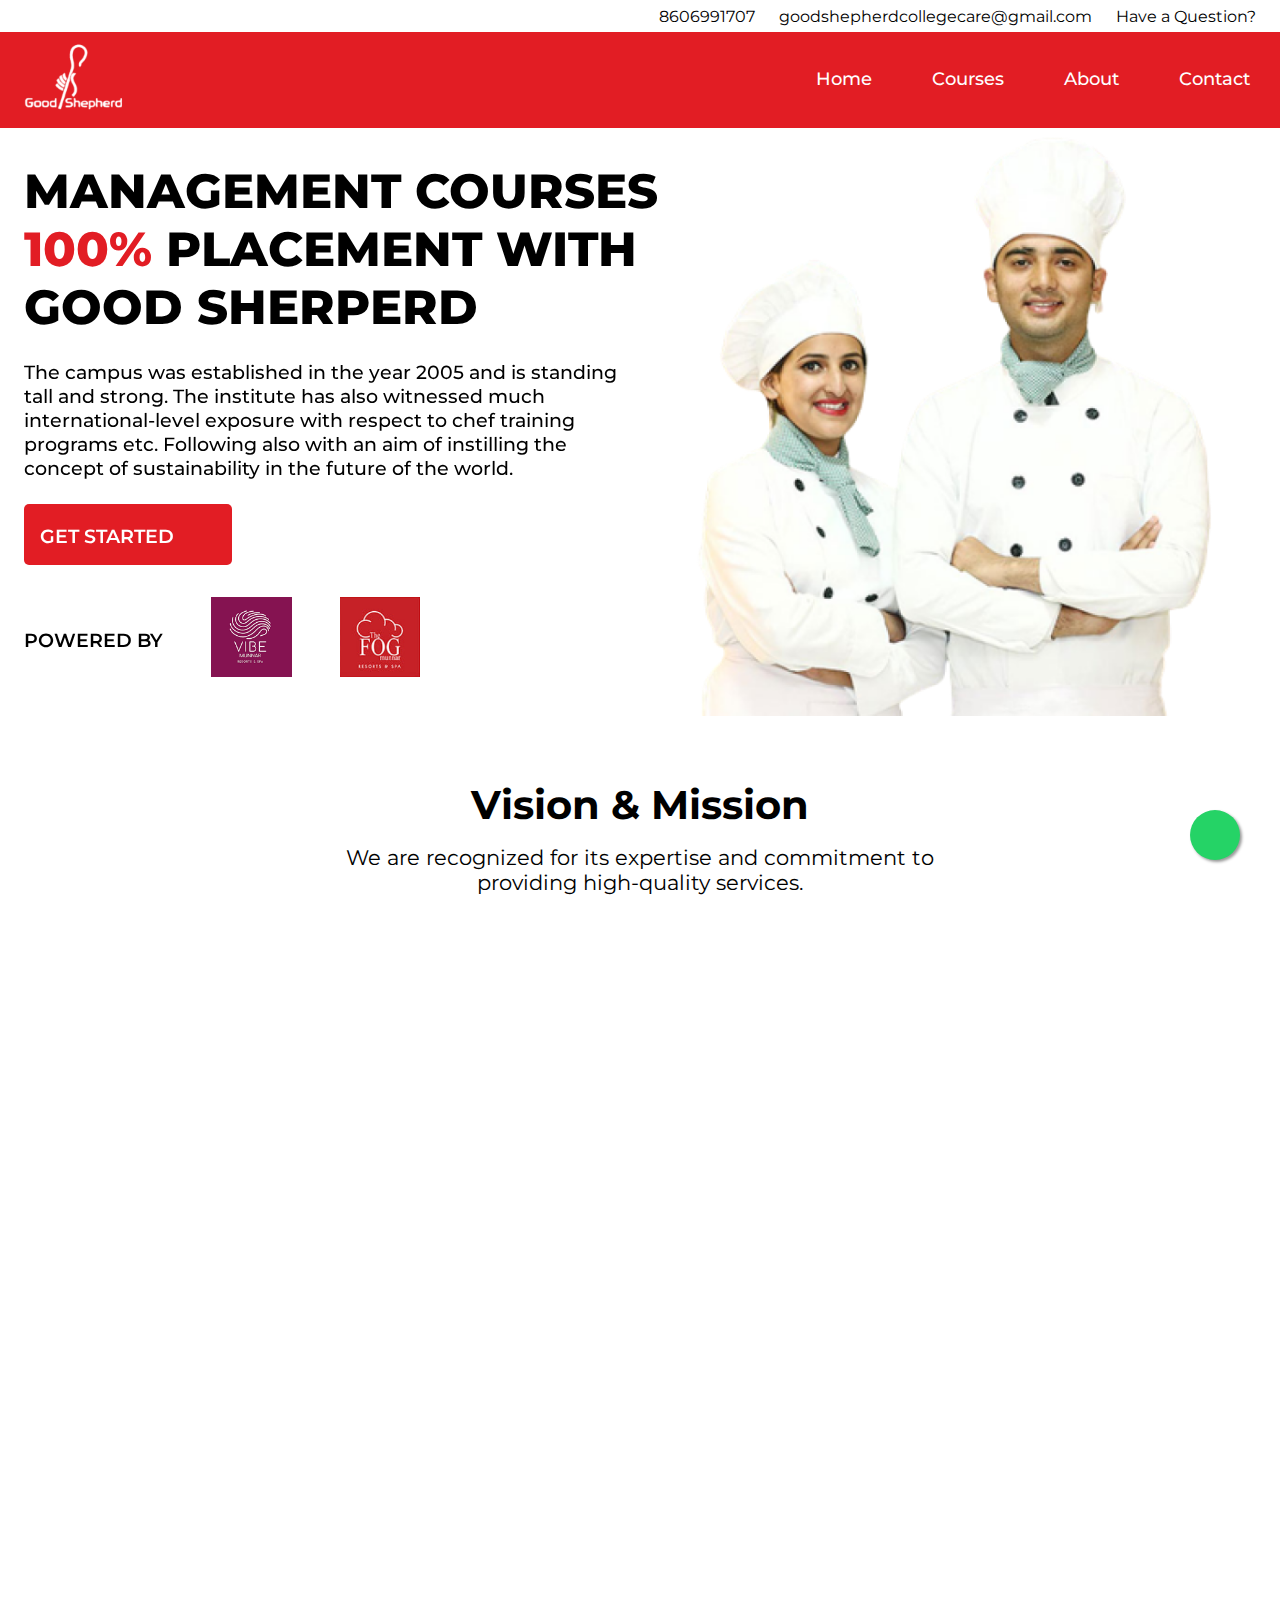
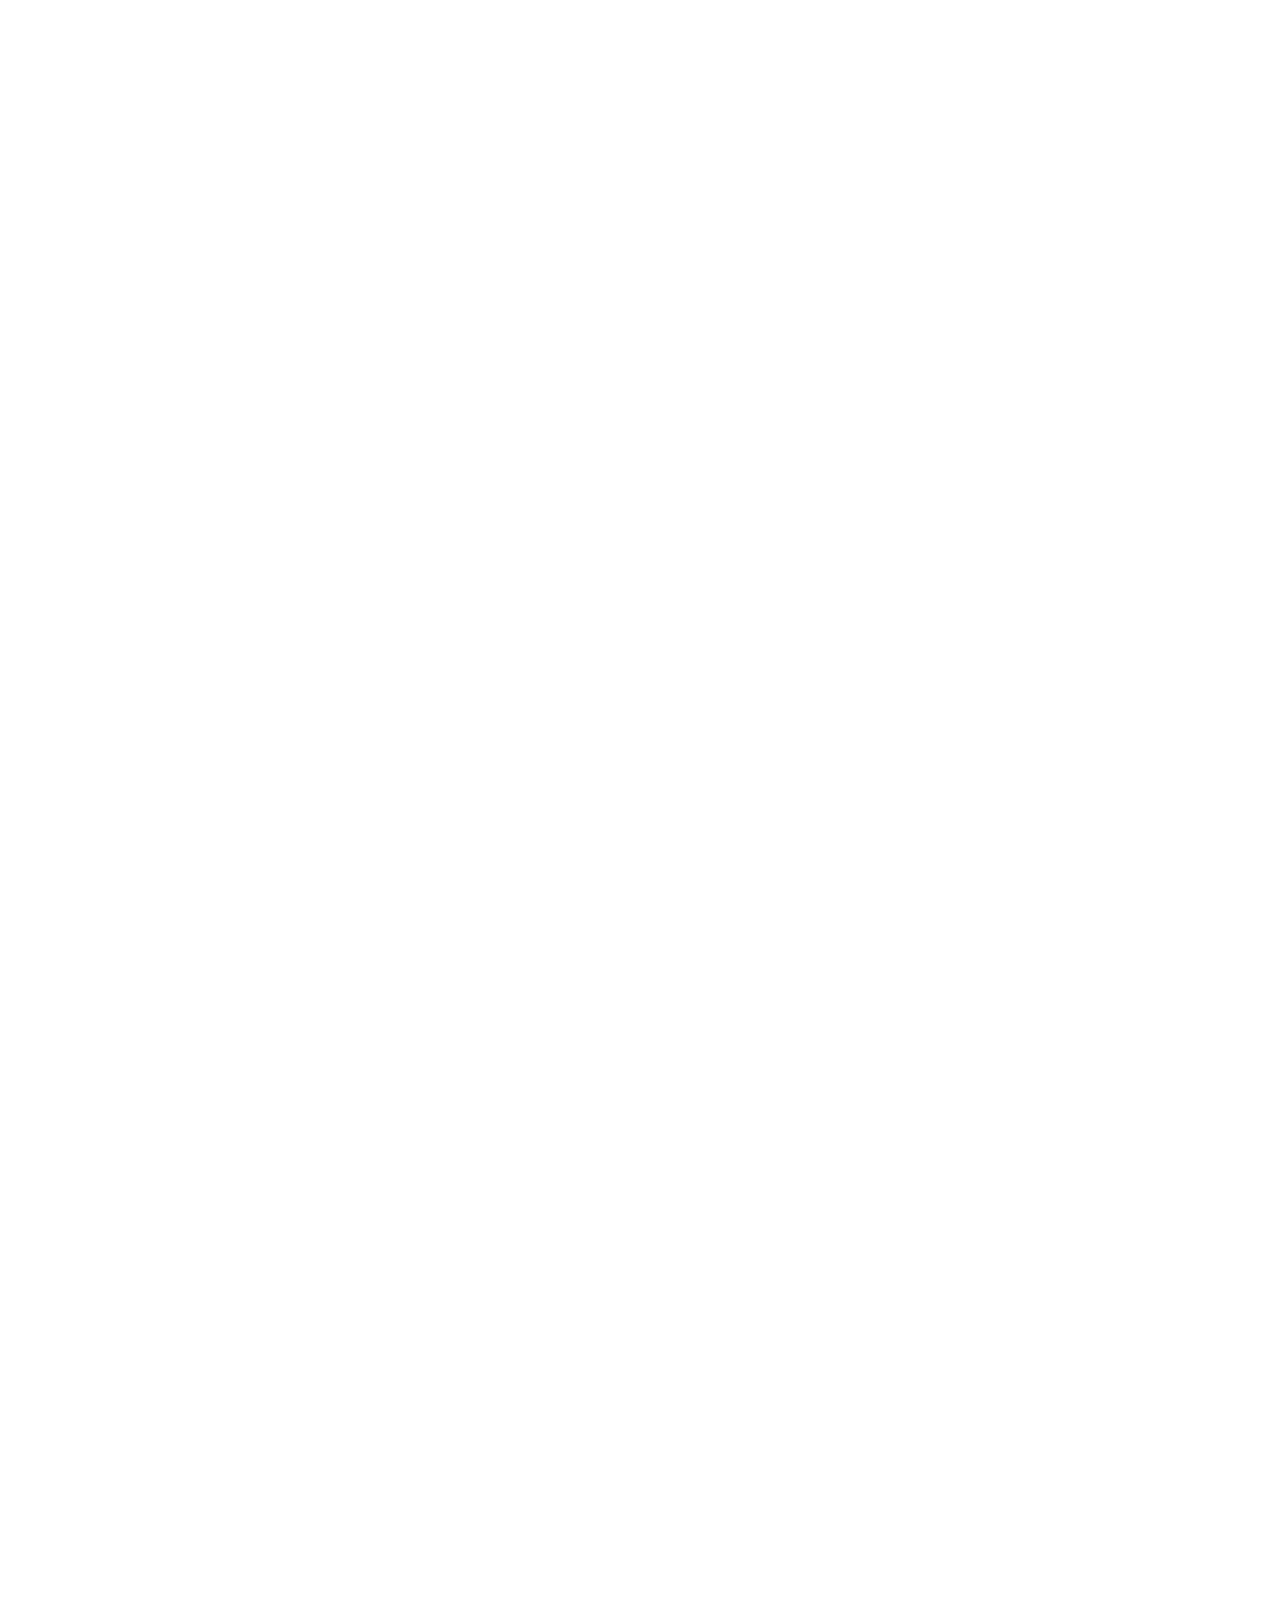
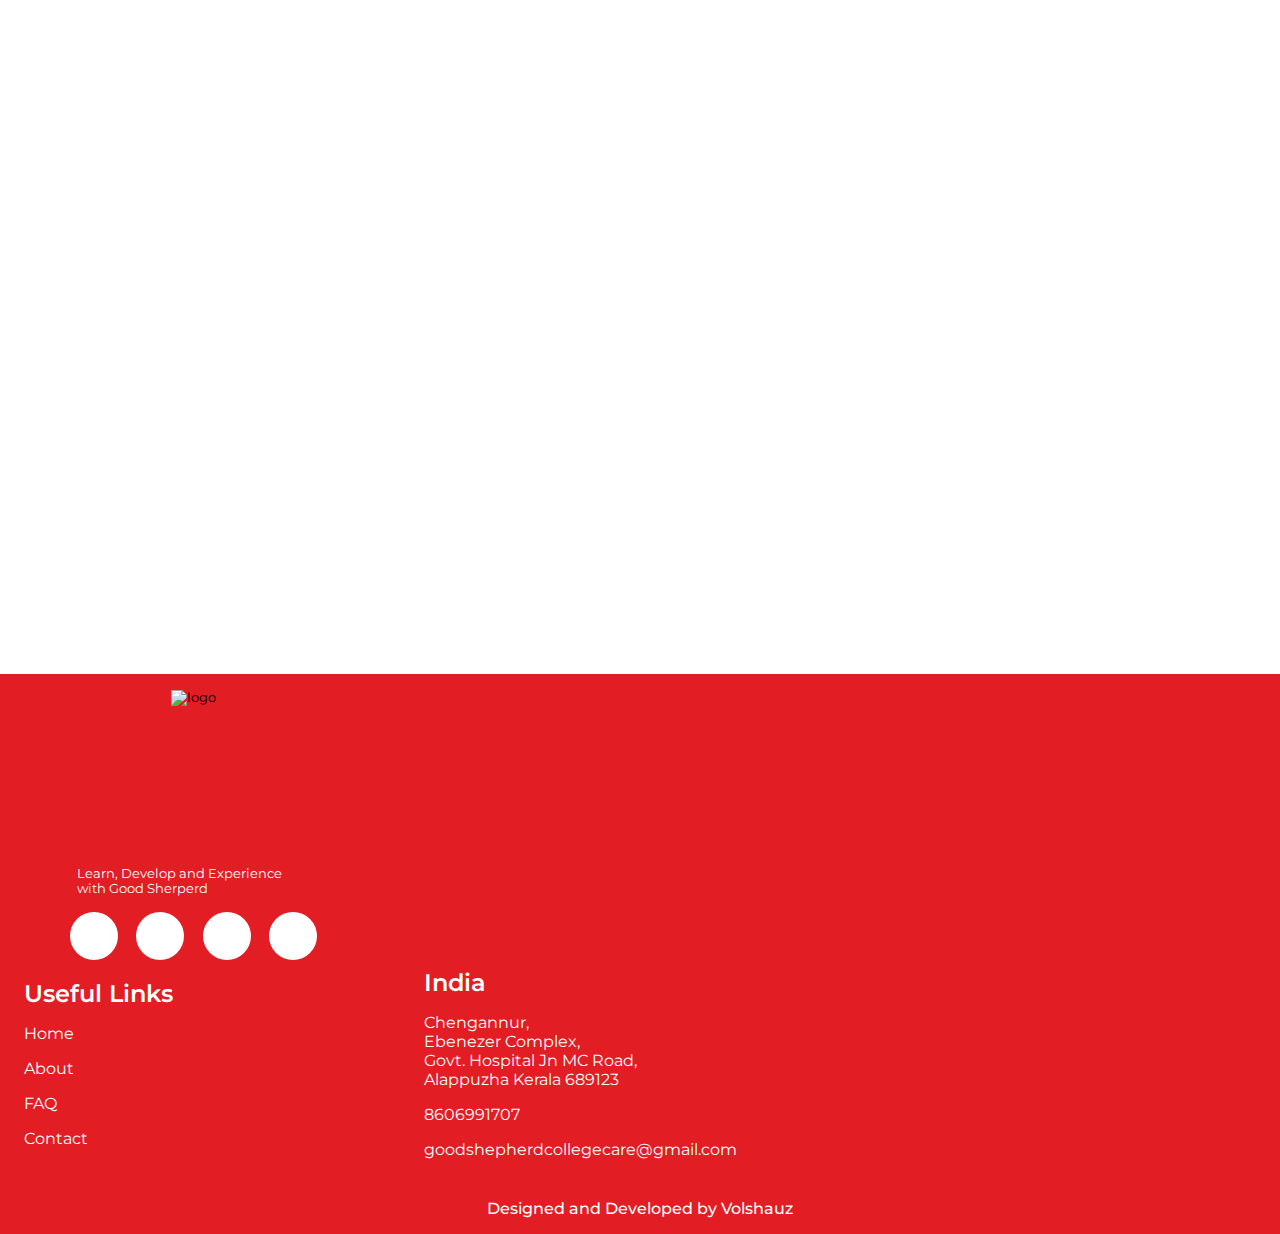
==== commit 3b54c531: "third commit" ====
--- a/index.html
+++ b/index.html
@@ -11,9 +11,8 @@
     content="Received Kerala Government Award for Best Hotel management College. Consistently among the top ten hotel management colleges in India.">
   <link rel="icon" href="Assets/favicon.png" type="image/png">
 
-  <title>GoodSheperd</title>
+  <title>GoodSheperd College of Hotel Management</title>
   <link rel="stylesheet" href="Styles/index.css">
-
 
   <link href="https://unpkg.com/aos@2.3.1/dist/aos.css" rel="stylesheet">
   <script src="https://unpkg.com/aos@2.3.1/dist/aos.js"></script>
@@ -22,14 +21,34 @@
     integrity="sha512-BdHyGtczsUoFcEma+MfXc71KJLv/cd+sUsUaYYf2mXpfG/PtBjNXsPo78+rxWjscxUYN2Qr2+DbeGGiJx81ifg=="
     crossorigin="anonymous"></script>
   <script src="https://kit.fontawesome.com/5be8782ad0.js" crossorigin="anonymous"></script>
+
+  <script>(function (w, d, s, l, i) {
+      w[l] = w[l] || []; w[l].push({
+        'gtm.start':
+          new Date().getTime(), event: 'gtm.js'
+      }); var f = d.getElementsByTagName(s)[0],
+        j = d.createElement(s), dl = l != 'dataLayer' ? '&l=' + l : ''; j.async = true; j.src =
+          'https://www.googletagmanager.com/gtm.js?id=' + i + dl; f.parentNode.insertBefore(j, f);
+    })(window, document, 'script', 'dataLayer', 'GTM-NJLNRG8');</script>
+
+  <style>
+
+  </style>
+
 </head>
 
 <body>
+
+
+  <noscript><iframe src="https://www.googletagmanager.com/ns.html?id=GTM-NJLNRG8" height="0" width="0"
+      style="display:none;visibility:hidden"></iframe></noscript>
+
+
   <header class="header">
     <div class="top">
       <a href="tel: 8606991707"><i class="fa-solid fa-phone"></i> 8606991707</a>
-      <a href="mailto:gooddhpered@gmail.com"><i class="fa-solid fa-envelope"></i> goodshperd@gmail.com</a>
-      <a href="#">Have a Question?</a>
+      <a href="mailto:goodshepherdcollegecare@gmail.com"><i class="fa-solid fa-envelope"></i> goodshepherdcollegecare@gmail.com</a>
+      <a href="#faq">Have a Question?</a>
     </div>
 
     <div class="nav">
@@ -49,7 +68,7 @@
 
     <a href="https://wa.me/918606991707" class="float" target="_blank">
       <i class="fa-brands fa-whatsapp"></i>
-  </a>
+    </a>
 
     <section class="home">
       <div class="hero" data-aos="fade-right" data-aos-delay="500" data-aos-easing="ease-in-sine">
@@ -147,12 +166,13 @@
     </section>
 
     <section>
-      <div class="ourmission" data-aos="zoom-in-up" data-aos-delay="500">
-        <h1 class="h1 h1-left">Our <span>Mission</span></h1>
+
+      <div class="ourmission" data-aos="zoom-in-up">
+        <p class="h1 h1-left">Our <span>Mission</span></p>
         <p>
           Our mission in Student Experience is to cultivate learning that has a lasting and transformative impact on
           students and communities. <br> <br>
-          Students are at the heart of all that we do. We affi rm the dignity and worth of every individual, regardless
+          Students are at the heart of all that we do. We affirm the dignity and worth of every individual, regardless
           of ethnicity, religion, nationality, sexual orientation, gender expression, and identity. <b>Together, we work
             to
             create positive spaces where we are all aff orded equal opportunities to thrive.</b> <br> <br>
@@ -163,43 +183,49 @@
         </p>
       </div>
 
-      <div id="career" class="ourmission career" data-aos="zoom-in-up" data-aos-delay="500">
-        <h1 class="h1 h1-left">Career <span>Opportunities</span></h1>
-        <p>
-          Graduates can pursue job opportunities in hotels, restaurants, resorts, private clubs and attractions locally
-          and worldwide. Related careers include: <br><br>
-          <b>Hotels and Accommodations :</b> Concierge, sales/marketing coordinator, guest services, room service,
-          business centre associate. <br><br>
-          <b>Restaurant and Service Operations :</b> Junior manager/floor manager, server, bartender, closing
-          supervisor.<br><br>
-          <b>Beverage Management :</b> Bartender, jr. sommelier, wine captain, beer technician, tasting room associate,
-          sales
-          representative, mixologist. <br><br>
-          <b>Event Management :</b> Events operations coordinator, resource development coordinator, special event
-          manager,
-          facilities/venue rental manager. <br><br>
-          <b>Travel and Tourism :</b> Junior travel counsellor, destination marketing and sales coordinator, customer
-          service representative, airline guide, tourism coordinator/specialist. <br><br>
-          <b>Entrepreneurship and Innovation :</b> Small business owner, property management/lease, marketing and sales.
-        </p>
+      <div id="career" class="ourmission career" data-aos="zoom-in-up">
+        <p class="h1 h1-left">Career <span>Opportunities</span></p>
+        <div class="opportunity">
+          <img src="Assets/oppurtunity.png" alt="Career Opportunity illustration">
+          <p>
+            Graduates can pursue job opportunities in hotels, restaurants, resorts, private clubs and attractions locally
+            and worldwide. Related careers include: <br><br>
+            <b>Hotels and Accommodations :</b> Concierge, sales/marketing coordinator, guest services, room service,
+            business centre associate. <br><br>
+            <b>Restaurant and Service Operations :</b> Junior manager/floor manager, server, bartender, closing
+            supervisor.<br><br>
+            <b>Beverage Management :</b> Bartender, jr. sommelier, wine captain, beer technician, tasting room associate,
+            sales
+            representative, mixologist. <br><br>
+            <b>Event Management :</b> Events operations coordinator, resource development coordinator, special event
+            manager,
+            facilities/venue rental manager. <br><br>
+            <b>Travel and Tourism :</b> Junior travel counsellor, destination marketing and sales coordinator, customer
+            service representative, airline guide, tourism coordinator/specialist. <br><br>
+            <b>Entrepreneurship and Innovation :</b> Small business owner, property management/lease, marketing and sales.
+          </p>
+        </div>
         <a href="courses.html">Courses ></a>
       </div>
 
 
       <div class="ourmission career" data-aos="zoom-in-up">
         <h1 class="h1 h1-left">Placement :</h1>
-        <p>We are proud to off er a <b style="color: #E21D24;">100% placement</b> rate for our hotel management
-          program.
-          Our program is designed
-          to equip graduates with the skills, knowledge, and experience they need to be successful in the
-          hospitality industry. We have a close network of industry partners that provide internships and job
-          opportunities to our students, ensuring they are well-positioned to fi nd employment upon graduation. If
-          you have any further questions, please feel free to contact us. We look forward to helping you with your
-          hotel management program.</p>
-      </div>
-
-      <div class="ourmission accreditation" data-aos="zoom-in-up">
-        <h1 class="h1 h1-left">Is this the right fit for me?</h1>
+        <div>
+          <img class="placementimg" src="Assets/placement.png" alt="Placement illustration">
+          <p>We are proud to off er a <b style="color: #E21D24;">100% placement</b> rate for our hotel management
+            program.
+            Our program is designed
+            to equip graduates with the skills, knowledge, and experience they need to be successful in the
+            hospitality industry. We have a close network of industry partners that provide internships and job
+            opportunities to our students, ensuring they are well-positioned to fi nd employment upon graduation. If
+            you have any further questions, please feel free to contact us. We look forward to helping you with your
+            hotel management program.</p>
+        </div>
+      </div>
+
+      <div style="padding-top: 1rem;" class="ourmission accreditation" data-aos="zoom-in-up">
+        <p class="h1 h1-left">Is this the right fit for me?</p>
         <b>To succeed in this program, you should:</b>
         <ul class="ul">
           <li>Attend and actively participate in all classes</li>
@@ -208,7 +234,7 @@
           <li>Become familiar with and adhere to the college's policies and procedures</li>
           <li>Have strong written and oral communication skills</li>
         </ul>
-        <p>If you are engaged in campus life and take advantage of our services and resources, you may be more
+        <p style="font-size: 1.2rem;">If you are engaged in campus life and take advantage of our services and resources, you may be more
           likely to experience success in our college's programs.</p>
       </div>
     </section>
@@ -216,7 +242,6 @@
 
     <section class="faq" id="faq">
       <div class="faq-think" data-aos="fade-right">
-        <!-- <img class="dots" src="Assets/dot_pattern.png" alt="dot pattern"> -->
         <b>FAQ</b>
         <p>Let us answer some of the frequently asked questions</p>
         <img src="Assets/Thnking.png" alt="Thinking">
@@ -239,7 +264,7 @@
 
         <div class="wrap-collabsible" data-aos="zoom-in-up" data-aos-delay="100">
           <input id="collapsible2" class="toggle" type="checkbox">
-          <label for="collapsible2" class="lbl-toggle">What types of fi nancial aid are available?</label>
+          <label for="collapsible2" class="lbl-toggle">What types of financial aid are available?</label>
           <div class="collapsible-content">
             <div class="content-inner">
               <p>
@@ -317,9 +342,9 @@
 
       <div class="map">
         <iframe
-        src="https://www.google.com/maps/embed?pb=!1m18!1m12!1m3!1d126022.57121835226!2d76.60730652292911!3d9.225922125128285!2m3!1f0!2f0!3f0!3m2!1i1024!2i768!4f13.1!3m3!1m2!1s0x3b0622eeffffffff%3A0x79a3ba9d1136f7b9!2sGood%20Shepherd%20College%20of%20Hotel%20Management!5e0!3m2!1sen!2sin!4v1672936137290!5m2!1sen!2sin"
-        width="600" height="450" style="border:0;" allowfullscreen="" loading="lazy"
-        referrerpolicy="no-referrer-when-downgrade"></iframe>
+          src="https://www.google.com/maps/embed?pb=!1m18!1m12!1m3!1d126022.57121835226!2d76.60730652292911!3d9.225922125128285!2m3!1f0!2f0!3f0!3m2!1i1024!2i768!4f13.1!3m3!1m2!1s0x3b0622eeffffffff%3A0x79a3ba9d1136f7b9!2sGood%20Shepherd%20College%20of%20Hotel%20Management!5e0!3m2!1sen!2sin!4v1672936137290!5m2!1sen!2sin"
+          width="600" height="450" style="border:0;" allowfullscreen="" loading="lazy"
+          referrerpolicy="no-referrer-when-downgrade"></iframe>
       </div>
 
       <div class="links">
@@ -336,10 +361,16 @@
             MC Road,<br> Alappuzha Kerala 689123
           </p>
           <a href="tel:"><i class="fa-sharp fa-solid fa-phone"></i> 8606991707</a>
-          <a href="mailto"><i class="fa-solid fa-envelope"></i> goodshepered@gmail.com</a>
-        </div>
-      </div>
-    </section>
+          <a href="mailto:goodshepherdcollegecare@gmail.com"><i class="fa-solid fa-envelope"></i> goodshepherdcollegecare@gmail.com</a>
+        </div>
+      </div>
+    </section>
+
+    <section>
+      <div class="dev">
+          <a href="https://linktr.ee/Volshauz">Designed and Developed by Volshauz</a>
+      </div>
+  </section>
 
   </main>
 
--- a/Styles/index.css
+++ b/Styles/index.css
@@ -554,7 +554,7 @@
 }
 
 .ourmission {
-    padding: 2rem 5rem;
+    padding: 5rem 5rem;
     margin: 0 1.2rem;
     display: flex;
     gap: 2rem;
@@ -585,6 +585,7 @@
 }
 
 .career {
+    padding-top: 1.5rem;
     height: fit-content;
     flex-direction: column;
     position: relative;
@@ -601,6 +602,28 @@
     transition: .3s ease-in-out;
 }
 
+.career div {
+    display: flex;
+    align-items: center;
+    flex-direction: row-reverse;
+    gap: 1rem;
+}
+
+.opportunity {
+    display: flex;
+    align-items: center;
+    justify-content: center;
+}
+
+.opportunity img {
+    height: fit-content;
+    width: 40rem;
+}
+
+.placementimg {
+    width: 25rem;
+}
+
 .career a:hover {
     color: black;
 }
@@ -630,6 +653,21 @@
     display: flex;
     flex-wrap: wrap;
     justify-content: space-between;
+}
+
+
+.dev {
+    background-color: #E21D24;
+    width: 100%;
+    text-align: center;
+    padding: 1rem;
+}
+
+.dev a {
+    color: #fff;
+    text-decoration: none;
+    font-weight: 500;
+    text-align: center;
 }
 
 .map {
@@ -723,7 +761,7 @@
     display: flex;
     align-items: center;
     justify-content: center;
-    padding: 2rem 5rem;
+    padding: 1rem 5rem;
     flex-wrap: wrap;
     overflow: hidden;
 }
@@ -942,6 +980,10 @@
         gap: 1rem;
     }
 
+    .career div {
+        flex-direction: column-reverse;
+    }
+
     .spo {
         padding-right: 1rem;
     }
@@ -979,6 +1021,7 @@
     }
 
     .faq {
+        margin-top: 2rem;
         padding: 0rem;
         margin-bottom: 1rem;
     }
@@ -988,7 +1031,15 @@
         font-size: 2.5rem;
     }
 
-    .map iframe{
-        margin:0  2.5rem;
+    .map iframe {
+        margin: 0 2rem;
+    }
+
+    .opportunity {
+        flex-direction: column-reverse;
+    }
+
+    .opportunity img {
+        width: 24rem;
     }
 }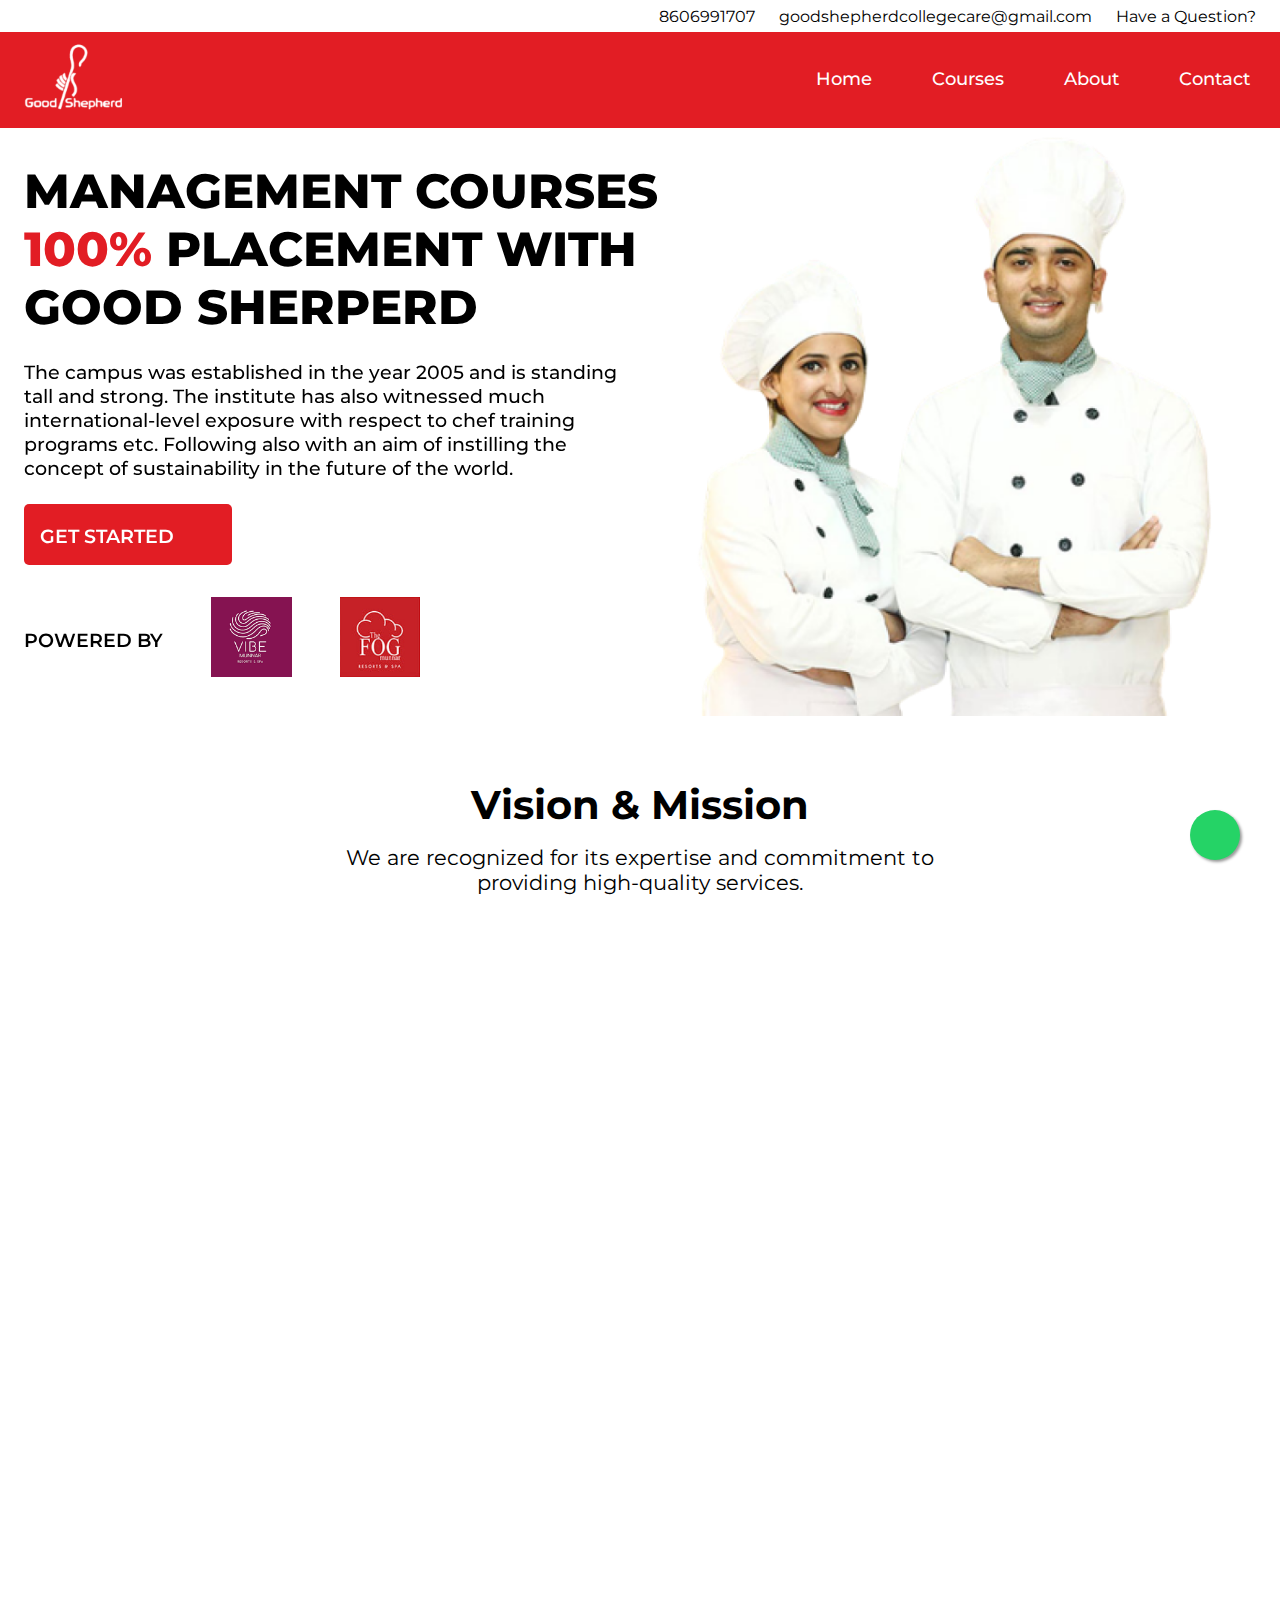
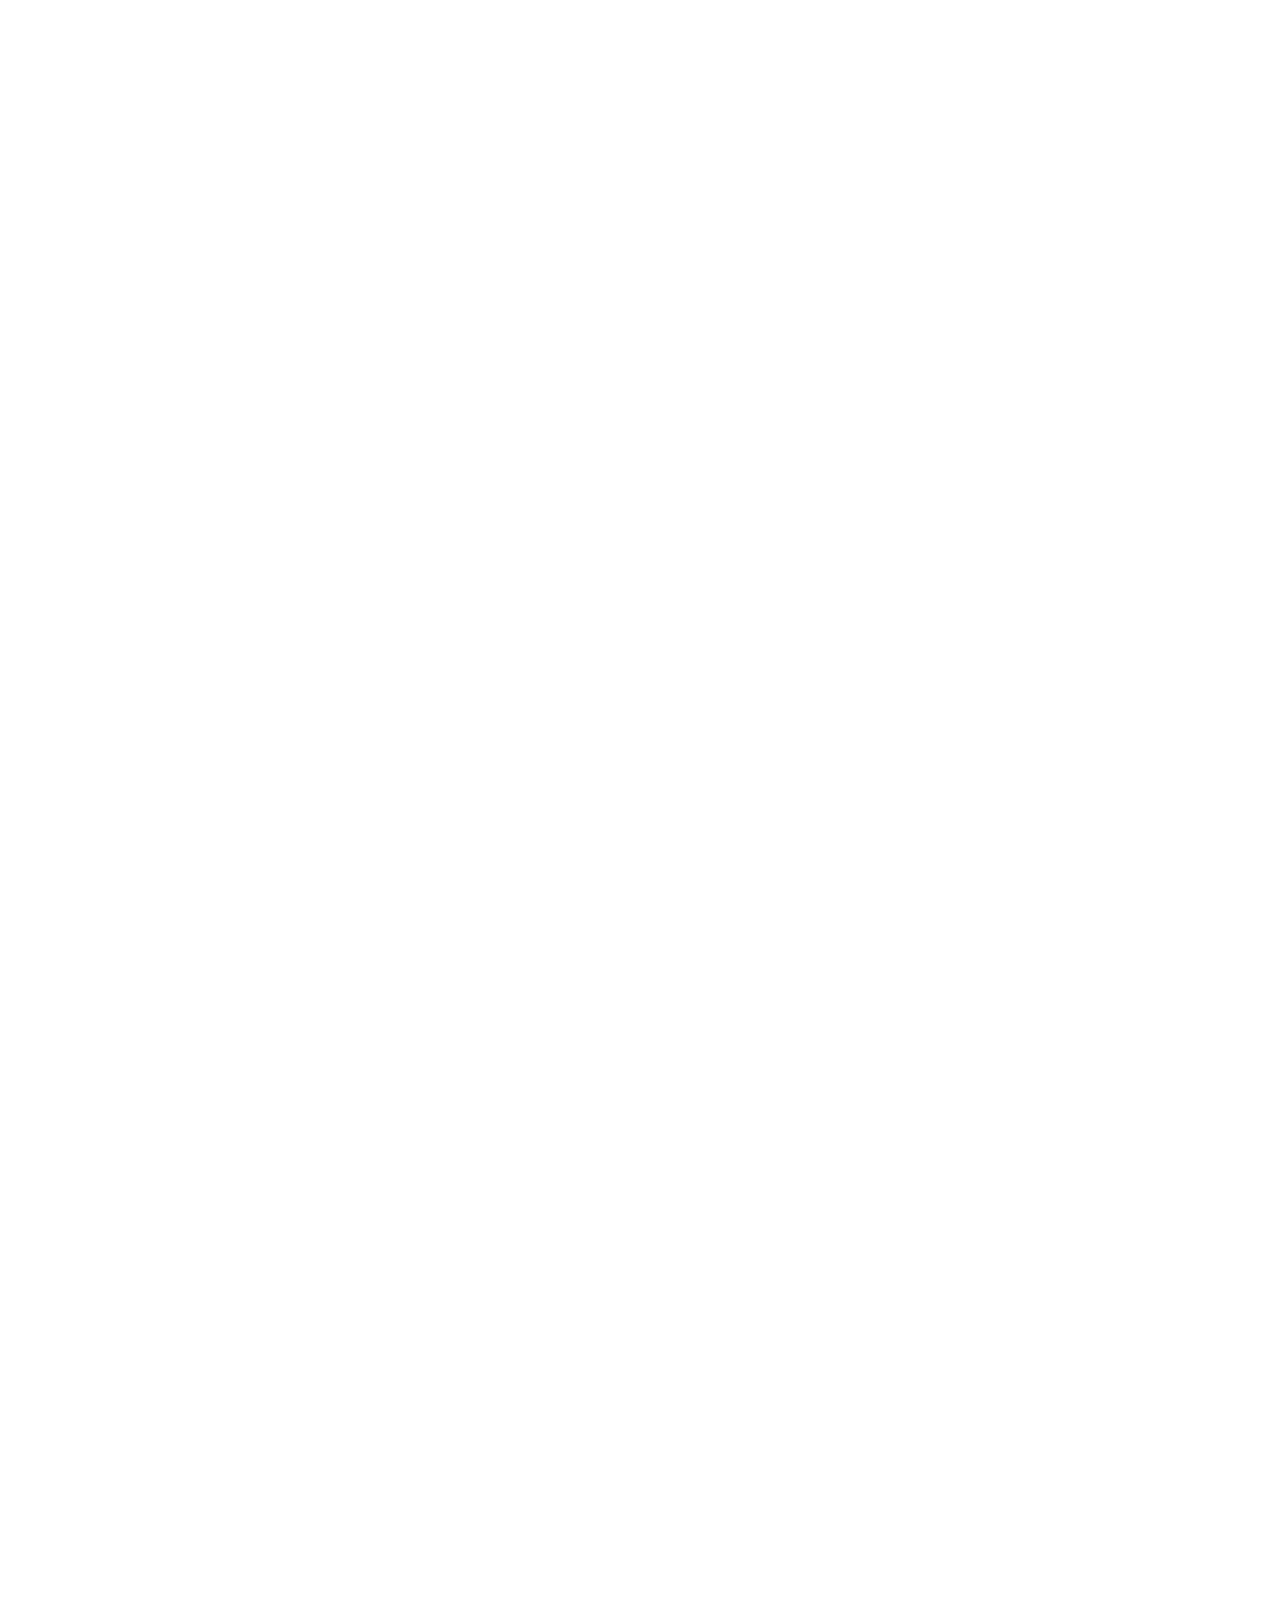
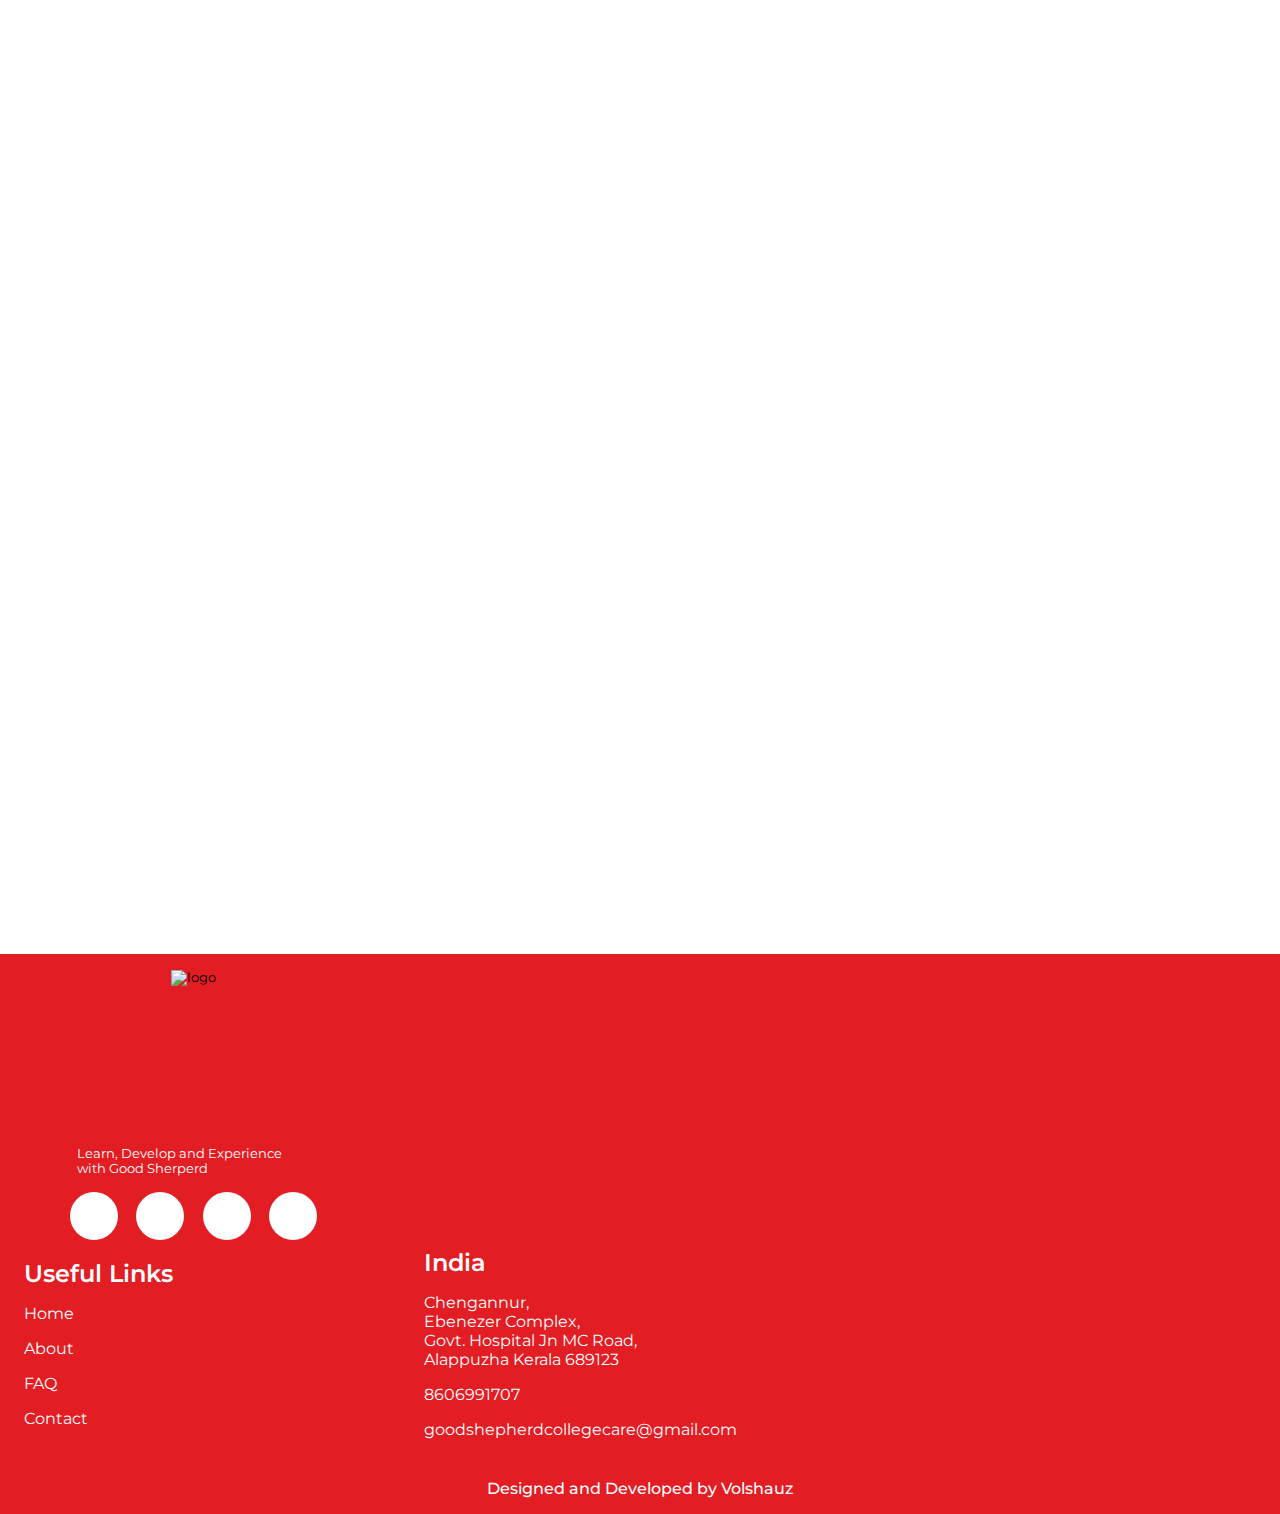
==== commit 3b6ea087: "fourth commit" ====
--- a/index.html
+++ b/index.html
@@ -5,8 +5,25 @@
   <meta charset="UTF-8">
   <meta http-equiv="X-UA-Compatible" content="IE=edge">
   <meta name="viewport" content="width=device-width, initial-scale=1.0">
-  <meta name="keywords"
-    content="Catering colleges in India, Best hotel management colleges in Kerala, Top ten Hotel Managemnt Colleges in Kerala, HotelManagement courses in Kerala, Catering colleges in Kerala, Hotel Management Colleges in Kerala, Best Catering colleges in Kerala, Hotel Managemnt Colleges in India, Catering Colleges in India" />
+  <meta name="keywords" content="Catering colleges in India, Best hotel management colleges in Kerala, Top ten Hotel Managemnt Colleges in Kerala, HotelManagement courses in Kerala, Catering colleges in Kerala, Hotel Management Colleges in Kerala, Best Catering colleges in Kerala, Hotel Managemnt Colleges in India, Catering Colleges in India,careers in hotel and hospitality management,
+    colleges offering hotel management,colleges offering hotel management courses, course about hotel management,hospitality and hotel management course, hospitality and hotel management jobs, hospitality careers hotel management jobs,hospitality hotel management courses, hospitality hotel management jobs,hospitality industry management jobs,hospitality management,
+    hospitality management institute,hospitality management job opportunities,hotel and management jobs,hotel business management courses,  hotel hospitality courses, hotel hospitality management courses, hotel management,hotel management course,hotel management course and jobs,
+    hotel management course and placement, hotel management course career opportunities, hotel management course institute,  hotel management course job, hotel management course job opportunities,  hotel management course placement, hotel management course with placement, hotel management courses for graduates, hotel management education,
+    hotel management experience, hotel management graduation course, hotel management hotel management, hotel management institute jobs, hotel management job offers, hotel management job opportunities, hotel management manager course,
+    hotel management opportunities, hotel management placement, hotel management placement jobs, hotel management program,hotel management student, hotel management student job, opportunities for hospitality industry,opportunities for hotel management graduates,opportunities of hotel management,
+    program hotel management,student hotel management, the institute of hotel management, hotel management,kerala hotel management,best course for job,job course,
+    hotel management diploma, hotel management course,  google career certificates, high salary courses after 12th science,best courses after 12th commerce with high salary, bartender course, bartending classes,bhm course,job oriented courses after 12th, job oriented courses, mca jobs, computer operator and programming assistant, fast job iti, diploma job,hotel management course details,bsc jobs, bsc microbiology jobs, hotel management colleges, career after 12th,bartending classes near me,
+    hotel management colleges in kerala, hotel management companies,high salary courses after 12th, hotel management colleges near me, job guarantee courses, professional courses with job placement,  career in arts stream,high salary courses after 12th humanities,
+    international business management jobs, humanities courses jobs,career opportunities after 12th, springboard data science, computer course with job guarantee,msc computer science jobs,career coach certification,
+    short term courses to get a job, bsc statistics jobs, hotel and tourism management,car mechanic courses,   online courses for jobs,  aircraft mechanic course, job oriented courses for commerce graduates, hotel operations,teacher training jobs, computer technician course,diploma in hotel management after 10th,bs tourism management jobs,bzc course jobs,
+    best courses after bcom, in demand courses, government job oriented courses after 10th, tcs ion career edge young professional, diploma vacancy, bsc psychology jobs, mba in investment banking,
+    bank manager course, hotel management course information,public administration course jobs, train driver qualification, bsc biochemistry jobs, nta nchmct,bsc computer science jobs for freshers,ma economics jobs, best course for future jobs, bs economics jobs,
+    msc maths jobs,  highest paying jobs after mca, ba economics government jobs, google career certificates coursera,  bba job,  ba degree jobs,  axisrooms channel manager,  best computer courses for job,jobs with business management degree,
+    nchmct 2021,nchmct colleges,mec course jobs, best it courses in demand, bsc biology jobs, hotel management courses in kerala,best jobs after 12th science, applied chemistry jobs,
+    ccna 2021,  ba sociology jobs, hotel and hospitality management,pharmacist assistant course, jobs for bca graduates,  bs chemistry jobs,bs hospitality management jobs,  hotel management after 10th,
+    bba degree jobs, data entry courses online,iti turner, bsc cs jobs, hospitality management work, 1 year diploma in hotel management after 10th, 1 year diploma in hotel management,pcmc course jobs,high salary courses after 12th commerce,
+    salesforce developer course, online hotel management course, hotel management after 12th, ba graduate jobs,msc environmental science jobs, azure data scientist certification,  it course jobs,ihmpusa, iti career,jobs for bsc maths freshers,train for jobs sa, hotel and hospitality,bcom degree jobs,jobs with biomedical science degree, ihm institute, hotel administration, political science course jobs, jobs for bsc physics freshers, best courses to take to get a job, diploma in hotel management after 12th, msc statistics jobs, high paid jobs in pcb stream, business law jobs,stenographer course online,itm institute of hotel management,  hospitality hotel, best jobs after 12th commerce, best job oriented courses,business administration degree entry level jobs, bsc agri jobs,  google job training, computer operator course, hotel management eligibility, biology course jobs,medical transcription certification,career development courses,best hotel management colleges in world,hotel management course after graduation, high salary courses after 12th science biology, job oriented courses after degree,ihmkolkata,data science qualifications,bca jobs in banks
+   " />
   <meta name="description"
     content="Received Kerala Government Award for Best Hotel management College. Consistently among the top ten hotel management colleges in India.">
   <link rel="icon" href="Assets/favicon.png" type="image/png">
@@ -31,10 +48,6 @@
           'https://www.googletagmanager.com/gtm.js?id=' + i + dl; f.parentNode.insertBefore(j, f);
     })(window, document, 'script', 'dataLayer', 'GTM-NJLNRG8');</script>
 
-  <style>
-
-  </style>
-
 </head>
 
 <body>
@@ -47,7 +60,8 @@
   <header class="header">
     <div class="top">
       <a href="tel: 8606991707"><i class="fa-solid fa-phone"></i> 8606991707</a>
-      <a href="mailto:goodshepherdcollegecare@gmail.com"><i class="fa-solid fa-envelope"></i> goodshepherdcollegecare@gmail.com</a>
+      <a href="mailto:goodshepherdcollegecare@gmail.com"><i class="fa-solid fa-envelope"></i>
+        goodshepherdcollegecare@gmail.com</a>
       <a href="#faq">Have a Question?</a>
     </div>
 
@@ -175,7 +189,7 @@
           Students are at the heart of all that we do. We affirm the dignity and worth of every individual, regardless
           of ethnicity, religion, nationality, sexual orientation, gender expression, and identity. <b>Together, we work
             to
-            create positive spaces where we are all aff orded equal opportunities to thrive.</b> <br> <br>
+            create positive spaces where we are all afforded equal opportunities to thrive.</b> <br> <br>
           As educators, we recognize that we hold a special obligation to convey and uphold community values, and to
           cultivate supportive spaces for learning, building community, exploring one's intersecting identities and
           lived experiences, and engaging in meaningful dialogue with others. Take time to explore all that we have to
@@ -188,13 +202,15 @@
         <div class="opportunity">
           <img src="Assets/oppurtunity.png" alt="Career Opportunity illustration">
           <p>
-            Graduates can pursue job opportunities in hotels, restaurants, resorts, private clubs and attractions locally
+            Graduates can pursue job opportunities in hotels, restaurants, resorts, private clubs and attractions
+            locally
             and worldwide. Related careers include: <br><br>
             <b>Hotels and Accommodations :</b> Concierge, sales/marketing coordinator, guest services, room service,
             business centre associate. <br><br>
             <b>Restaurant and Service Operations :</b> Junior manager/floor manager, server, bartender, closing
             supervisor.<br><br>
-            <b>Beverage Management :</b> Bartender, jr. sommelier, wine captain, beer technician, tasting room associate,
+            <b>Beverage Management :</b> Bartender, jr. sommelier, wine captain, beer technician, tasting room
+            associate,
             sales
             representative, mixologist. <br><br>
             <b>Event Management :</b> Events operations coordinator, resource development coordinator, special event
@@ -202,7 +218,8 @@
             facilities/venue rental manager. <br><br>
             <b>Travel and Tourism :</b> Junior travel counsellor, destination marketing and sales coordinator, customer
             service representative, airline guide, tourism coordinator/specialist. <br><br>
-            <b>Entrepreneurship and Innovation :</b> Small business owner, property management/lease, marketing and sales.
+            <b>Entrepreneurship and Innovation :</b> Small business owner, property management/lease, marketing and
+            sales.
           </p>
         </div>
         <a href="courses.html">Courses ></a>
@@ -213,14 +230,15 @@
         <h1 class="h1 h1-left">Placement :</h1>
         <div>
           <img class="placementimg" src="Assets/placement.png" alt="Placement illustration">
-          <p>We are proud to off er a <b style="color: #E21D24;">100% placement</b> rate for our hotel management
-            program.
-            Our program is designed
-            to equip graduates with the skills, knowledge, and experience they need to be successful in the
-            hospitality industry. We have a close network of industry partners that provide internships and job
-            opportunities to our students, ensuring they are well-positioned to fi nd employment upon graduation. If
+          <p> <b>We are proud to offer a <b style="color: #E21D24;">100% placement</b> rate for our hotel management
+              program. Our program is designed to equip graduates with the skills, knowledge, and experience they need to
+              be successful in the
+              hospitality industry.</b>
+            <br><br> We have a close network of industry partners that provide internships and job
+            opportunities to our students, ensuring they are well-positioned to find employment upon graduation. If
             you have any further questions, please feel free to contact us. We look forward to helping you with your
-            hotel management program.</p>
+            hotel management program.
+          </p>
         </div>
       </div>
 
@@ -234,7 +252,8 @@
           <li>Become familiar with and adhere to the college's policies and procedures</li>
           <li>Have strong written and oral communication skills</li>
         </ul>
-        <p style="font-size: 1.2rem;">If you are engaged in campus life and take advantage of our services and resources, you may be more
+        <p style="font-size: 1.2rem;">If you are engaged in campus life and take advantage of our services and
+          resources, you may be more
           likely to experience success in our college's programs.</p>
       </div>
     </section>
@@ -326,6 +345,52 @@
         </div>
       </div>
     </section>
+
+
+    <section id="testimonials">
+      <div class="testimonial-header" data-aos="zoom-in-up">
+        <span>YOU MADE US PROUD</span>
+        <h3 class="title">TESTIMONAILS</h3>
+      </div>
+
+      <div class="testimonial-container" data-aos="fade-right">
+        <div class="testimonail">
+          <div class="quote">&#8220;</div>
+          <p class="review">
+            I passed out in the year 2015 and completed my training for six months in the prestigious Taj group of
+            Hotels. I joined a five-star international property in Dubai where i worked for two years. Now i am part
+            of a German Cruise company for the past three years.
+          </p>
+          <div class="info">
+            <div class="pfp">
+              <img src="Assets/Blesson.png" alt="Blesson Mathew" />
+            </div>
+            <div class="information">
+              <span class="name">Blesson Mathew</span>
+            </div>
+          </div>
+        </div>
+
+        <div class="testimonail" data-aos="fade-left">
+          <div class="quote">&#8220;</div>
+          <p class="review">
+            I passed out with distinction in the year 2019. Well trained and experienced facility members are the
+            assets of the institute. I completed my training from Fog Munnar, the resort and spa that manages Good
+            Shepherd Instiute which helped pursue my passion further.
+          </p>
+          <div class="info">
+            <div class="pfp">
+              <img src="Assets/Kiran.png" alt="Krian Viswambharan" />
+            </div>
+            <div class="information">
+              <span class="name">Krian Viswambharan</span>
+            </div>
+          </div>
+        </div>
+      </div>
+    </section>
+
+
 
 
     <section class="footer">
@@ -361,16 +426,17 @@
             MC Road,<br> Alappuzha Kerala 689123
           </p>
           <a href="tel:"><i class="fa-sharp fa-solid fa-phone"></i> 8606991707</a>
-          <a href="mailto:goodshepherdcollegecare@gmail.com"><i class="fa-solid fa-envelope"></i> goodshepherdcollegecare@gmail.com</a>
+          <a href="mailto:goodshepherdcollegecare@gmail.com"><i class="fa-solid fa-envelope"></i>
+            goodshepherdcollegecare@gmail.com</a>
         </div>
       </div>
     </section>
 
     <section>
       <div class="dev">
-          <a href="https://linktr.ee/Volshauz">Designed and Developed by Volshauz</a>
-      </div>
-  </section>
+        <a href="https://linktr.ee/Volshauz">Designed and Developed by Volshauz</a>
+      </div>
+    </section>
 
   </main>
 
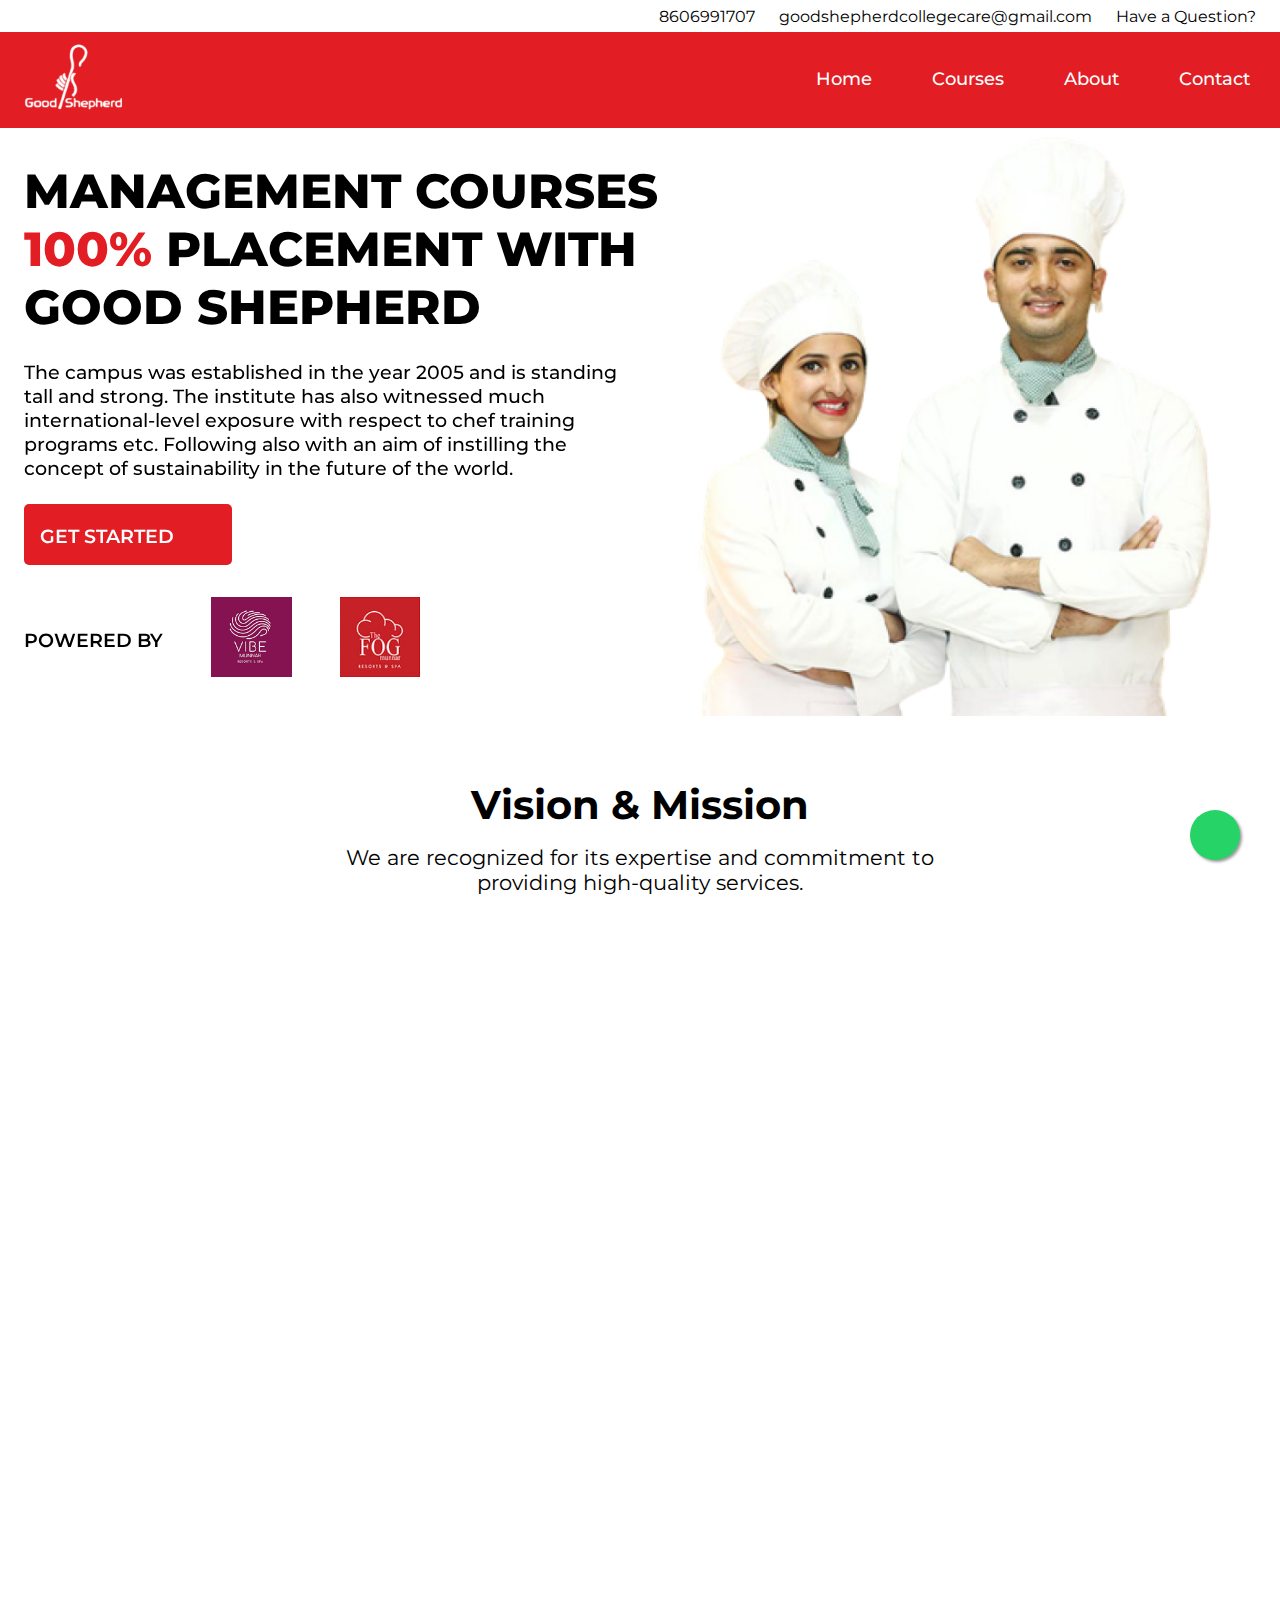
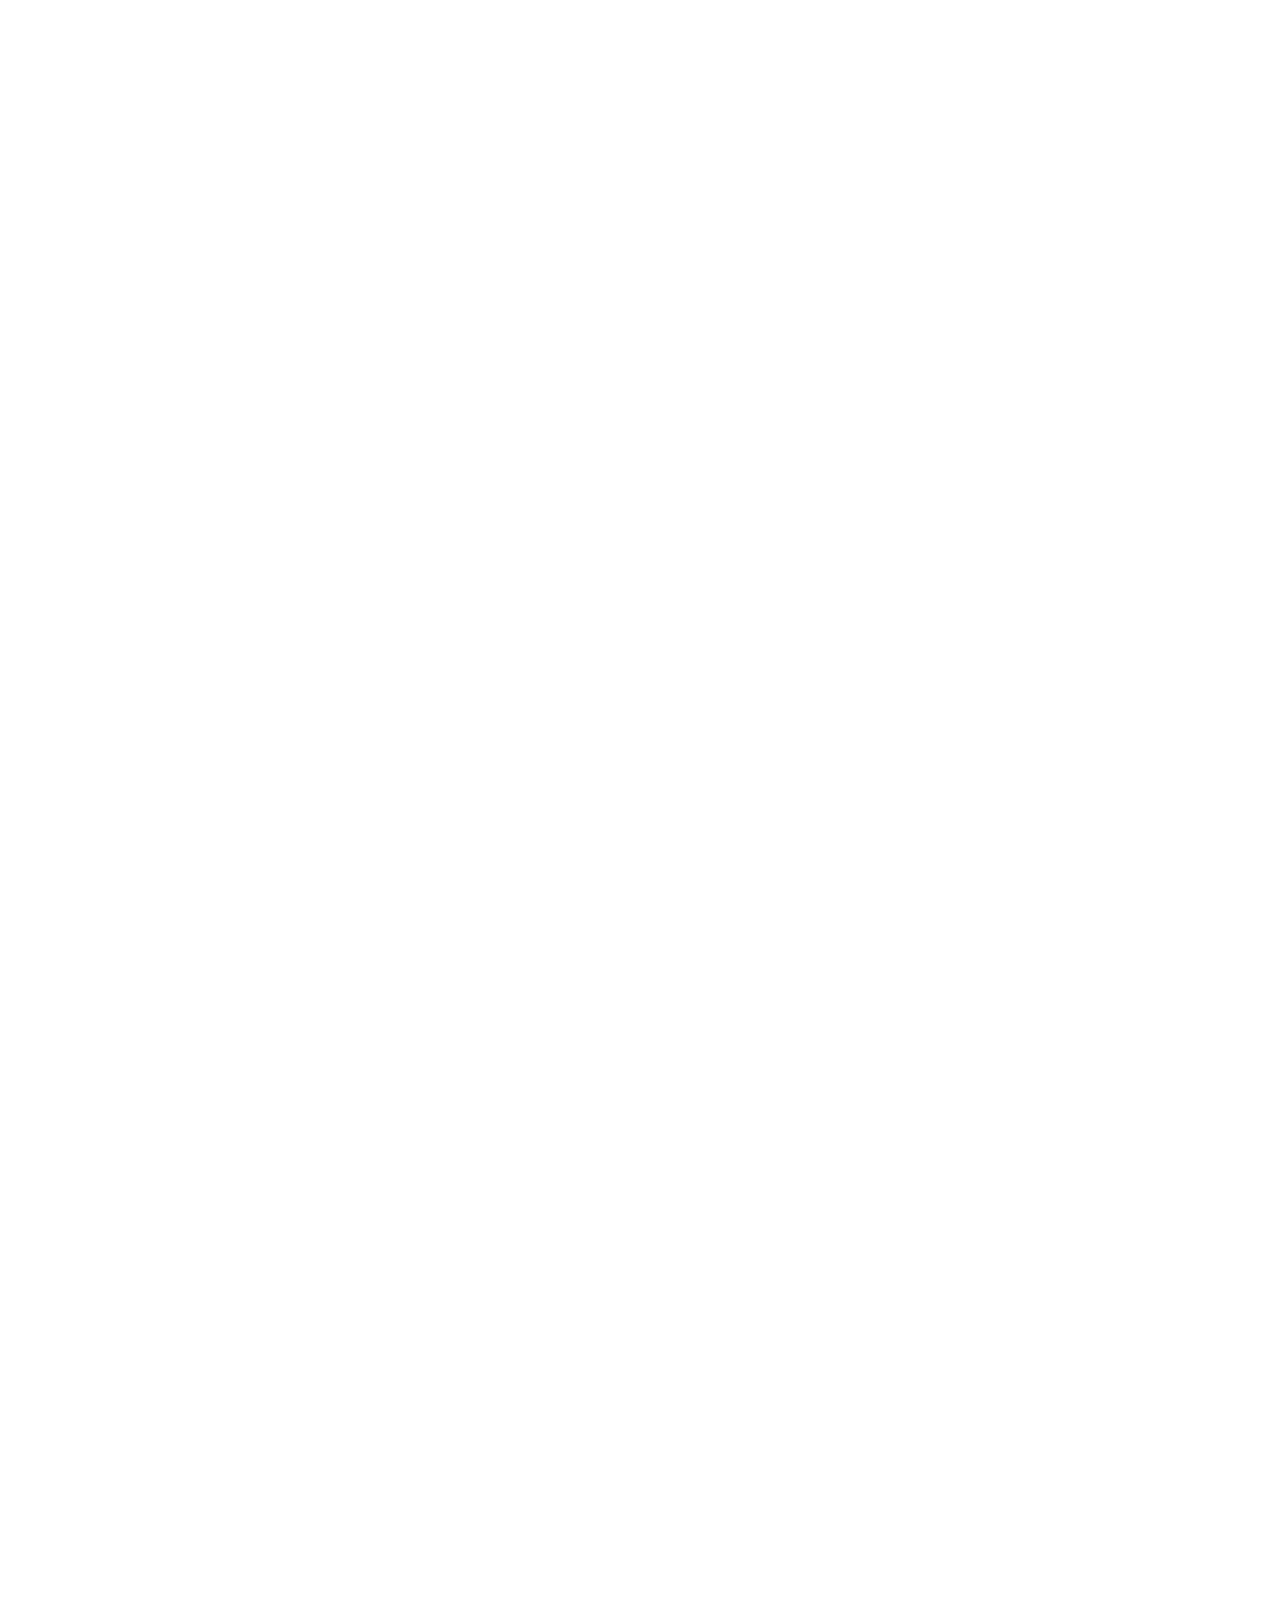
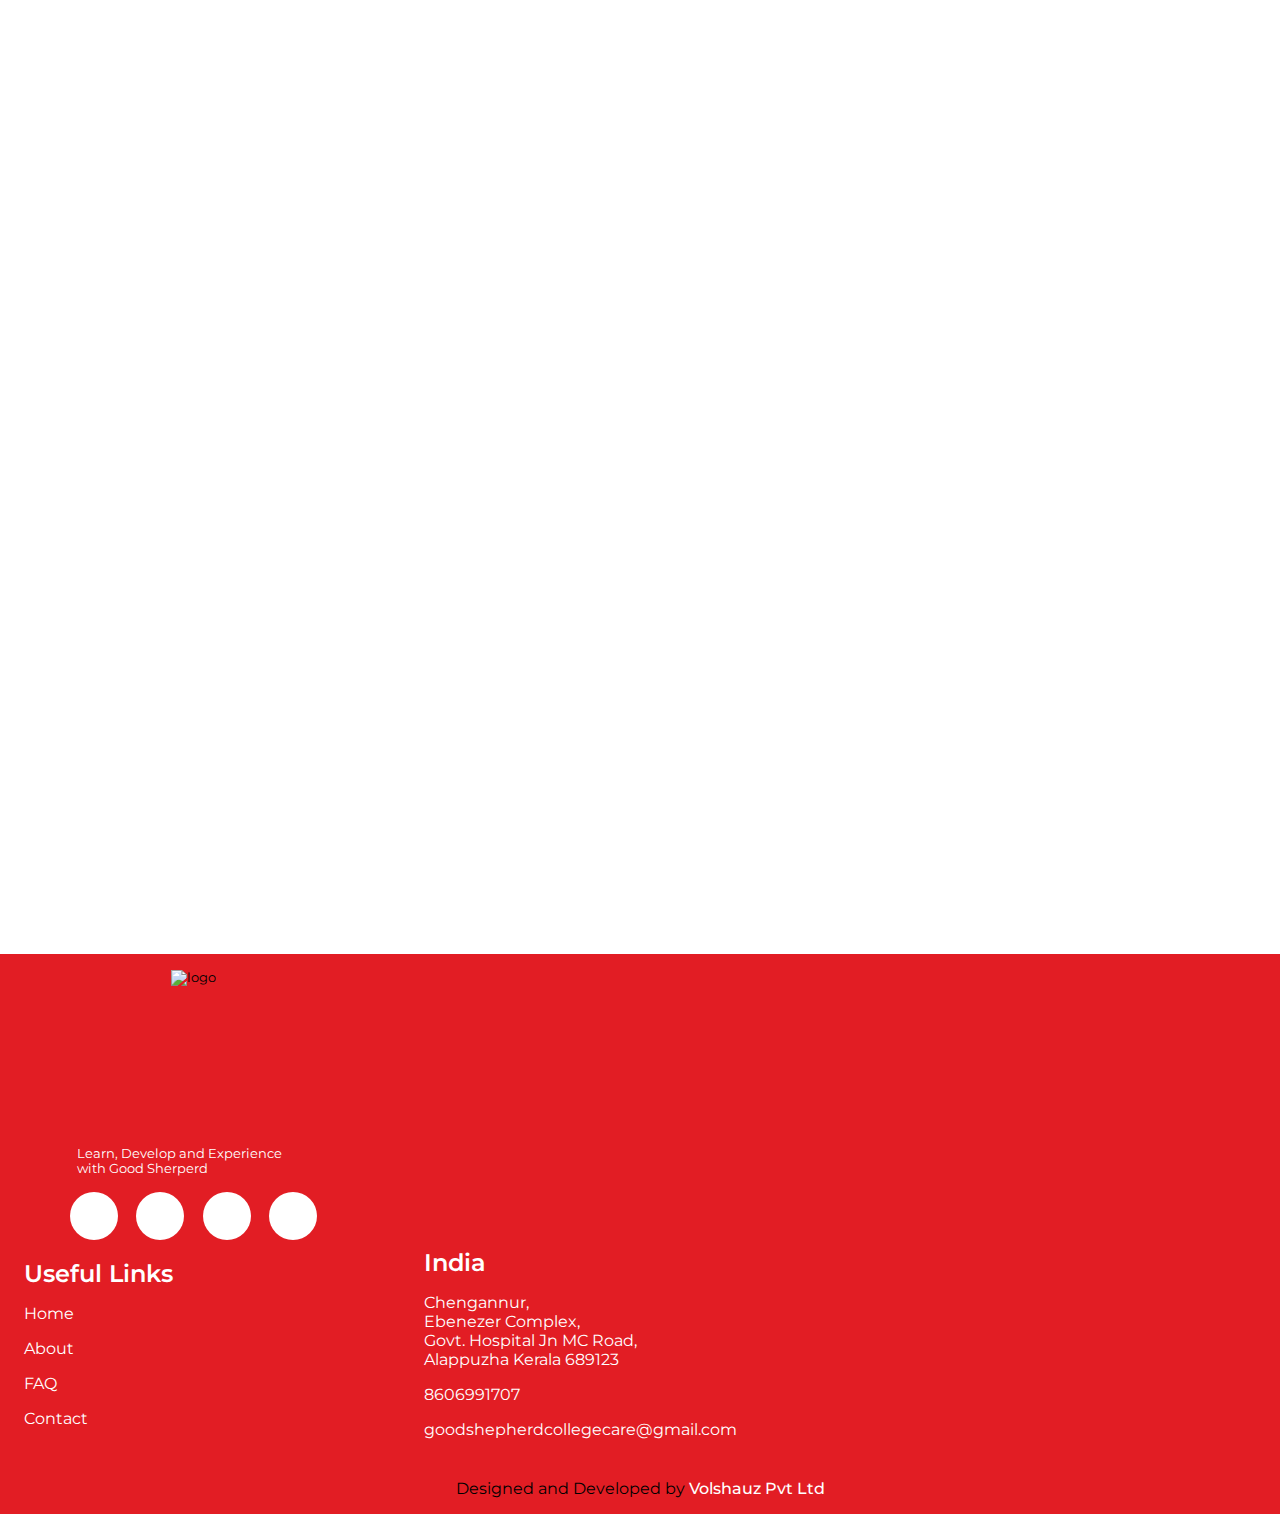
==== commit b8f3f332: "fourth commit" ====
--- a/index.html
+++ b/index.html
@@ -102,7 +102,7 @@
 
 
         <p class="t2">
-          MANAGEMENT Courses <span>100%</span> Placement with GOOD SHERPERD
+          MANAGEMENT Courses <span>100%</span> Placement with GOOD SHEPHERD
         </p>
         <p class="t3">
           The campus was established in the year 2005 and is standing tall and strong. The institute has also witnessed
@@ -350,7 +350,7 @@
     <section id="testimonials">
       <div class="testimonial-header" data-aos="zoom-in-up">
         <span>YOU MADE US PROUD</span>
-        <h3 class="title">TESTIMONAILS</h3>
+        <h3 class="title">TESTIMONIES</h3>
       </div>
 
       <div class="testimonial-container" data-aos="fade-right">
@@ -383,7 +383,7 @@
               <img src="Assets/Kiran.png" alt="Krian Viswambharan" />
             </div>
             <div class="information">
-              <span class="name">Krian Viswambharan</span>
+              <span class="name">Kiran Viswambharan</span>
             </div>
           </div>
         </div>
@@ -434,7 +434,7 @@
 
     <section>
       <div class="dev">
-        <a href="https://linktr.ee/Volshauz">Designed and Developed by Volshauz</a>
+        <p>Designed and Developed by <a href="https://linktr.ee/Volshauz"> Volshauz Pvt Ltd</a></p>
       </div>
     </section>
 
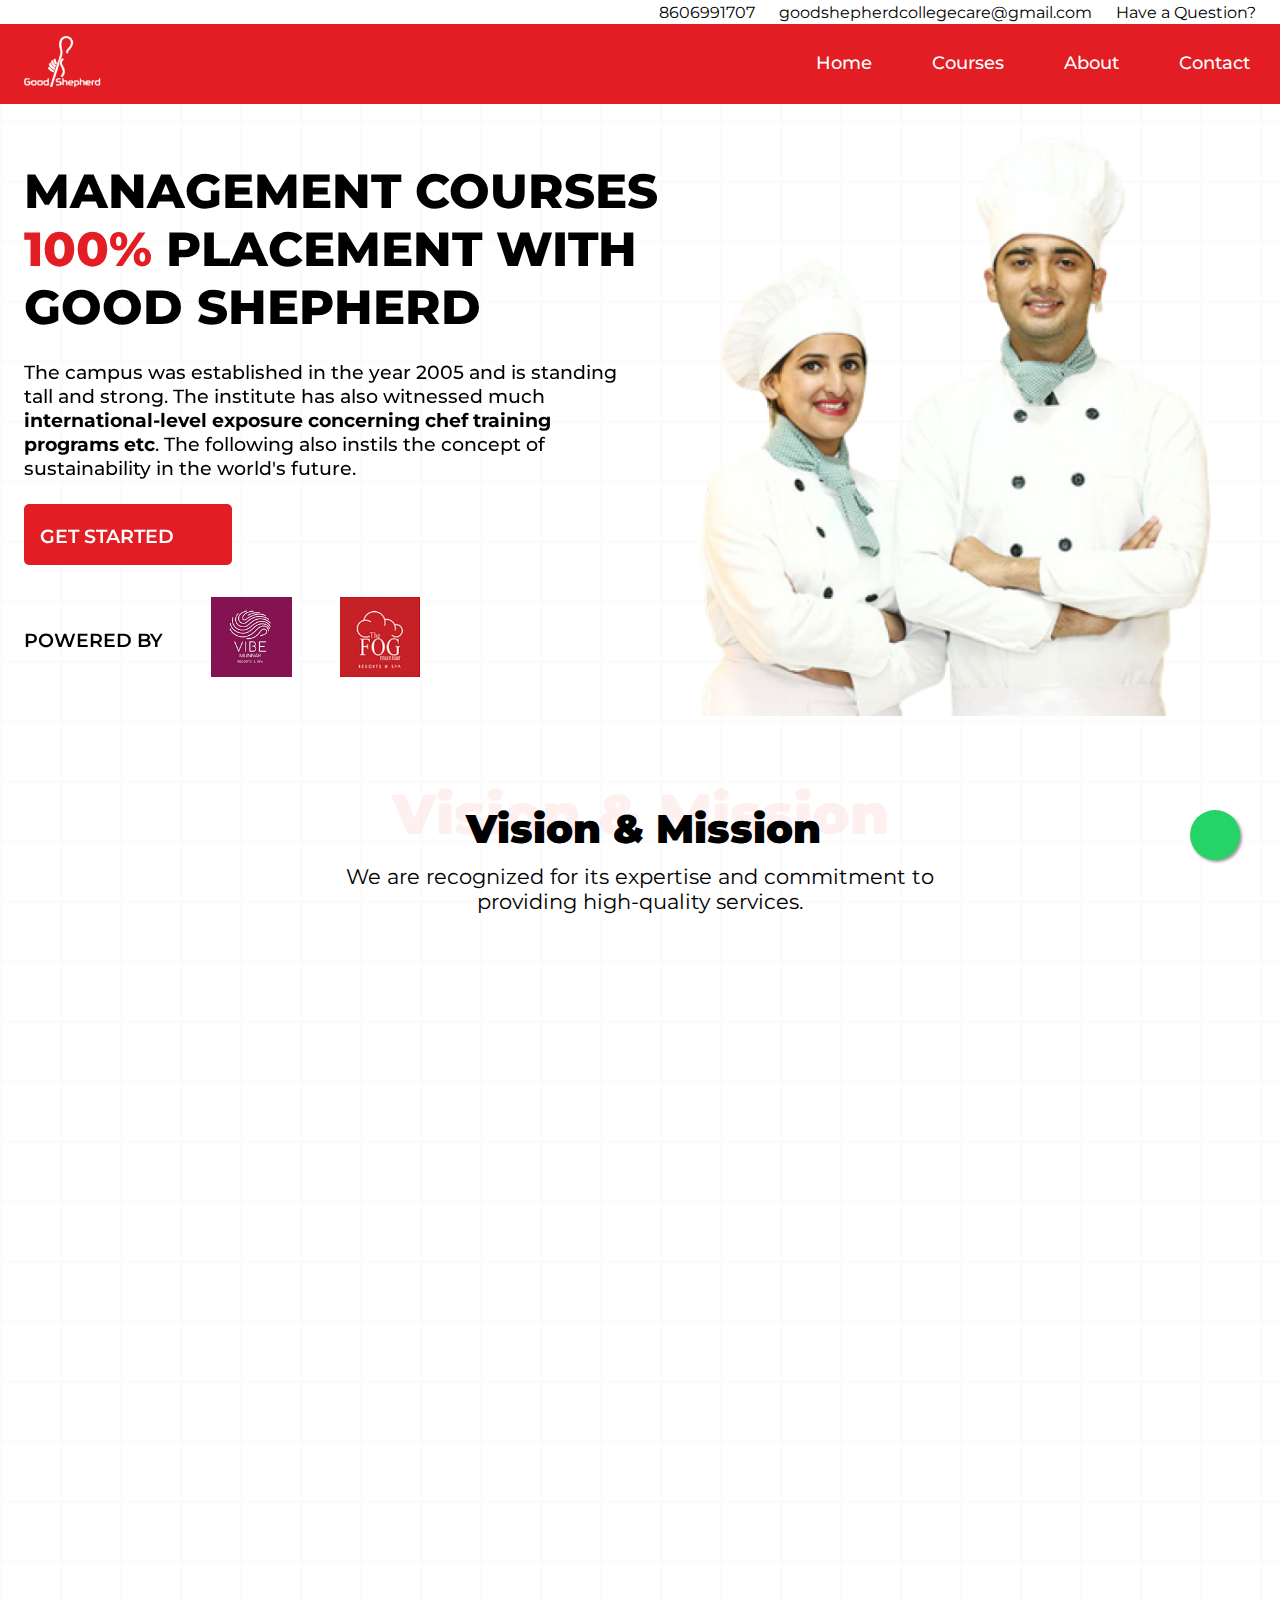
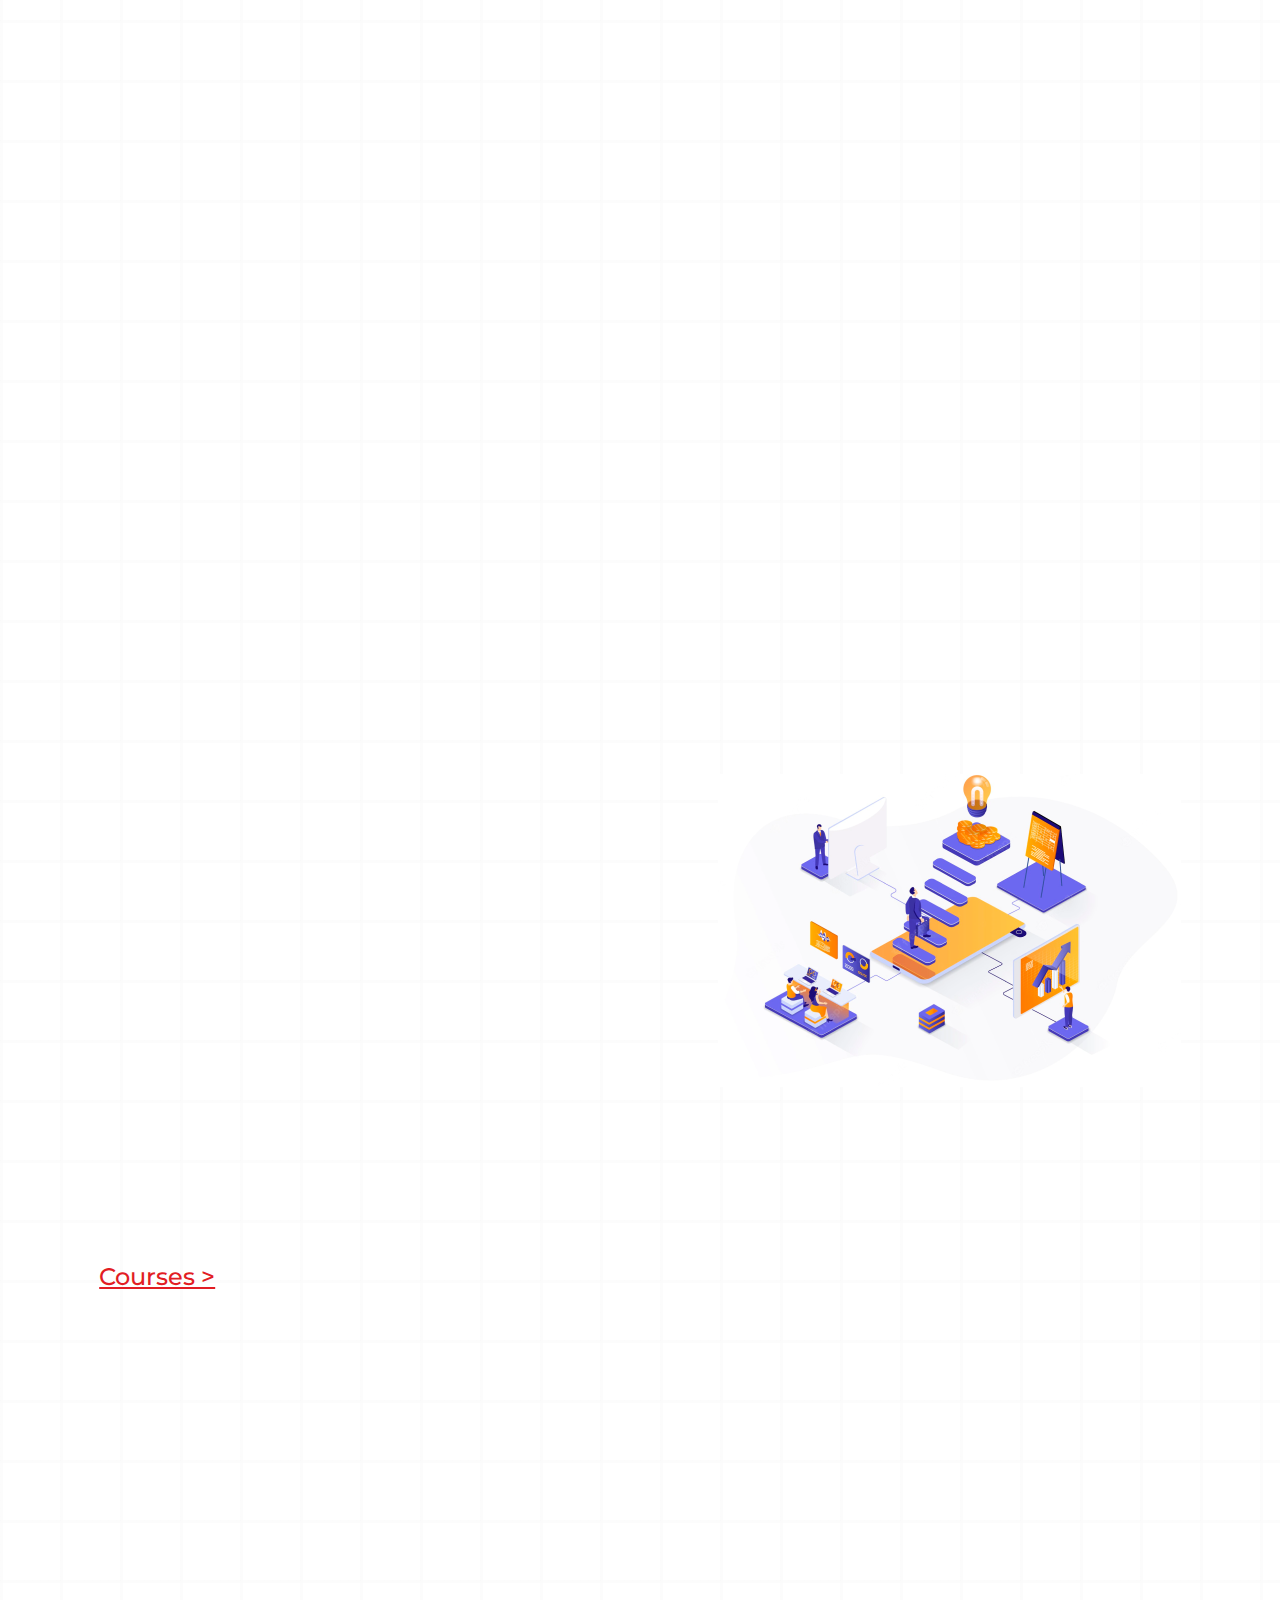
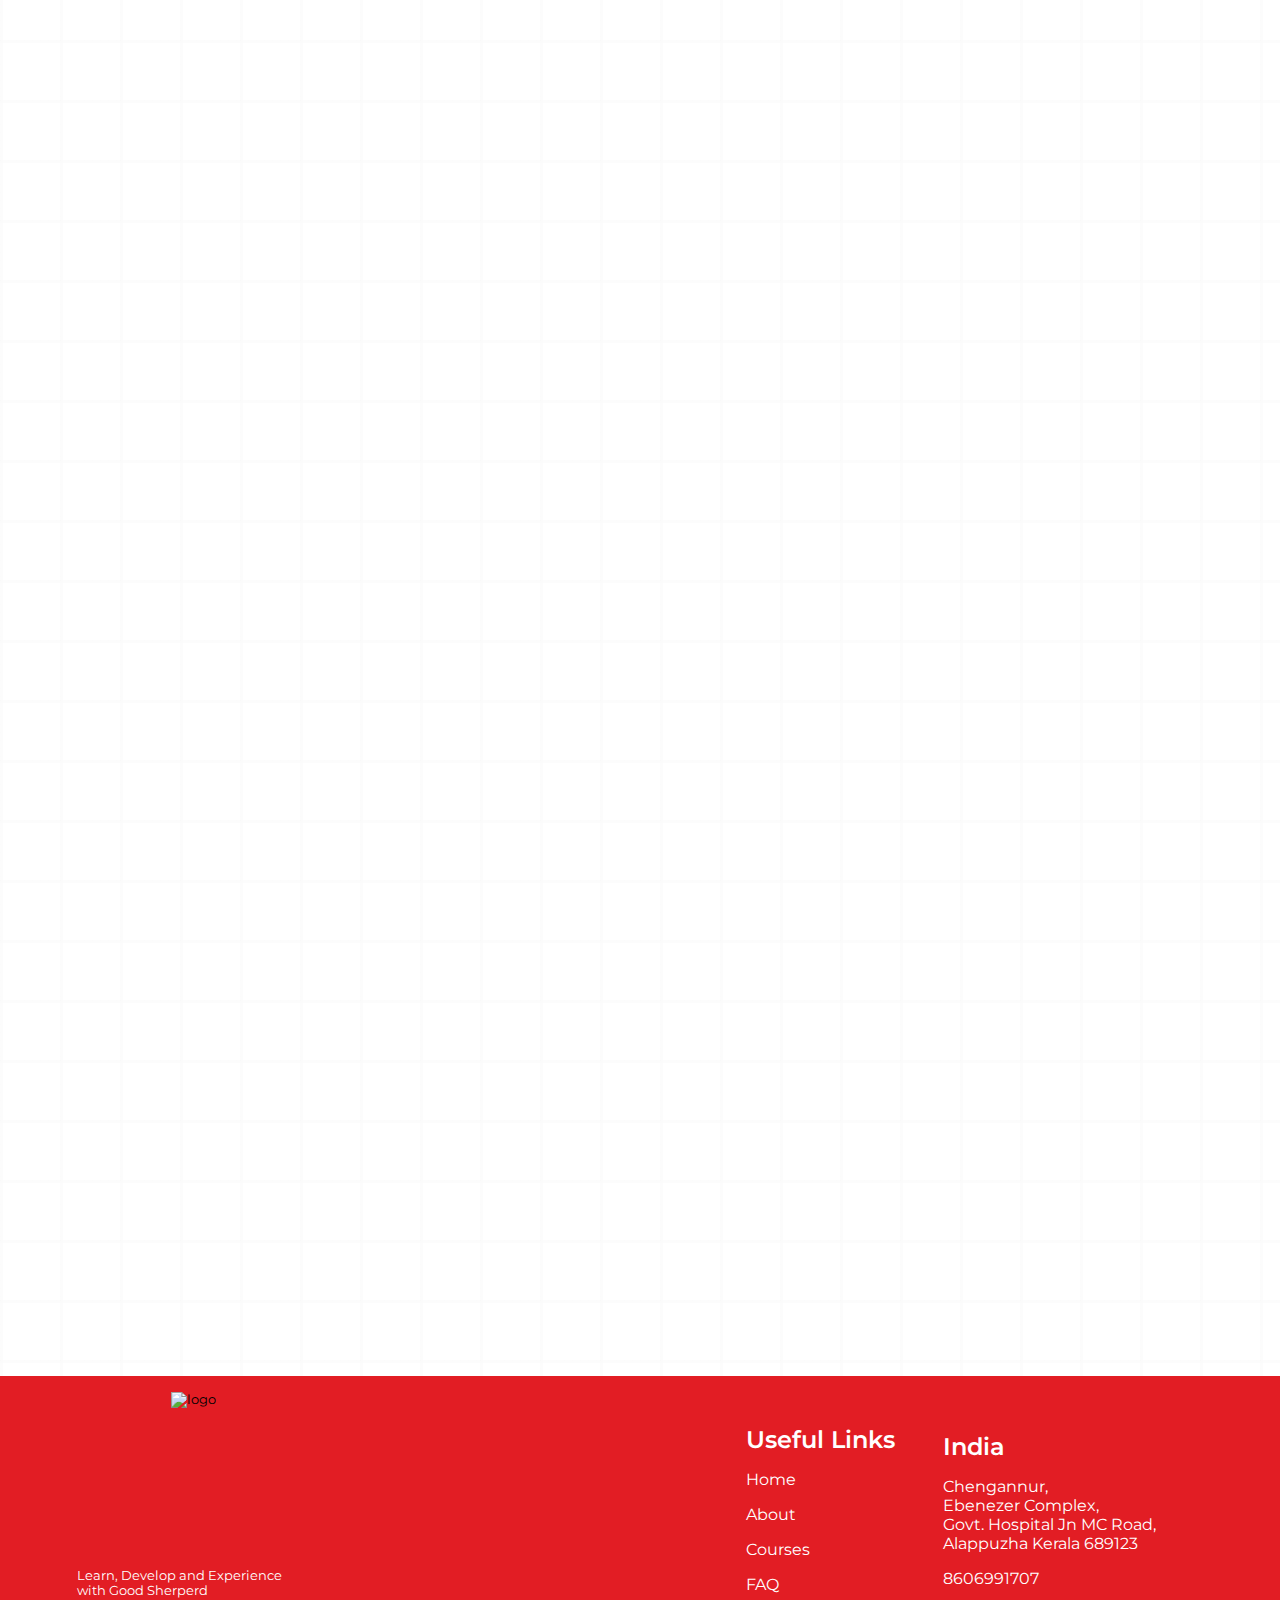
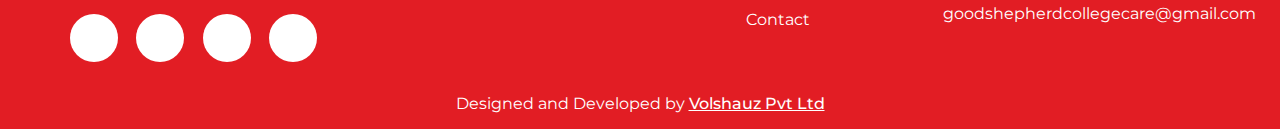
==== commit e1865aa5: "5th commit" ====
--- a/index.html
+++ b/index.html
@@ -11,18 +11,14 @@
     hotel management course and placement, hotel management course career opportunities, hotel management course institute,  hotel management course job, hotel management course job opportunities,  hotel management course placement, hotel management course with placement, hotel management courses for graduates, hotel management education,
     hotel management experience, hotel management graduation course, hotel management hotel management, hotel management institute jobs, hotel management job offers, hotel management job opportunities, hotel management manager course,
     hotel management opportunities, hotel management placement, hotel management placement jobs, hotel management program,hotel management student, hotel management student job, opportunities for hospitality industry,opportunities for hotel management graduates,opportunities of hotel management,
-    program hotel management,student hotel management, the institute of hotel management, hotel management,kerala hotel management,best course for job,job course,
-    hotel management diploma, hotel management course,  google career certificates, high salary courses after 12th science,best courses after 12th commerce with high salary, bartender course, bartending classes,bhm course,job oriented courses after 12th, job oriented courses, mca jobs, computer operator and programming assistant, fast job iti, diploma job,hotel management course details,bsc jobs, bsc microbiology jobs, hotel management colleges, career after 12th,bartending classes near me,
+    program hotel management,student hotel management,google career certificates, high salary courses after 12th science,best courses after 12th commerce with high salary, bartender course, bartending classes,bhm course,job oriented courses after 12th, job oriented courses, mca jobs, computer operator and programming assistant, fast job iti, diploma job,hotel management course details,bsc jobs, bsc microbiology jobs, hotel management colleges, career after 12th,bartending classes near me,
     hotel management colleges in kerala, hotel management companies,high salary courses after 12th, hotel management colleges near me, job guarantee courses, professional courses with job placement,  career in arts stream,high salary courses after 12th humanities,
     international business management jobs, humanities courses jobs,career opportunities after 12th, springboard data science, computer course with job guarantee,msc computer science jobs,career coach certification,
     short term courses to get a job, bsc statistics jobs, hotel and tourism management,car mechanic courses,   online courses for jobs,  aircraft mechanic course, job oriented courses for commerce graduates, hotel operations,teacher training jobs, computer technician course,diploma in hotel management after 10th,bs tourism management jobs,bzc course jobs,
     best courses after bcom, in demand courses, government job oriented courses after 10th, tcs ion career edge young professional, diploma vacancy, bsc psychology jobs, mba in investment banking,
     bank manager course, hotel management course information,public administration course jobs, train driver qualification, bsc biochemistry jobs, nta nchmct,bsc computer science jobs for freshers,ma economics jobs, best course for future jobs, bs economics jobs,
     msc maths jobs,  highest paying jobs after mca, ba economics government jobs, google career certificates coursera,  bba job,  ba degree jobs,  axisrooms channel manager,  best computer courses for job,jobs with business management degree,
-    nchmct 2021,nchmct colleges,mec course jobs, best it courses in demand, bsc biology jobs, hotel management courses in kerala,best jobs after 12th science, applied chemistry jobs,
-    ccna 2021,  ba sociology jobs, hotel and hospitality management,pharmacist assistant course, jobs for bca graduates,  bs chemistry jobs,bs hospitality management jobs,  hotel management after 10th,
-    bba degree jobs, data entry courses online,iti turner, bsc cs jobs, hospitality management work, 1 year diploma in hotel management after 10th, 1 year diploma in hotel management,pcmc course jobs,high salary courses after 12th commerce,
-    salesforce developer course, online hotel management course, hotel management after 12th, ba graduate jobs,msc environmental science jobs, azure data scientist certification,  it course jobs,ihmpusa, iti career,jobs for bsc maths freshers,train for jobs sa, hotel and hospitality,bcom degree jobs,jobs with biomedical science degree, ihm institute, hotel administration, political science course jobs, jobs for bsc physics freshers, best courses to take to get a job, diploma in hotel management after 12th, msc statistics jobs, high paid jobs in pcb stream, business law jobs,stenographer course online,itm institute of hotel management,  hospitality hotel, best jobs after 12th commerce, best job oriented courses,business administration degree entry level jobs, bsc agri jobs,  google job training, computer operator course, hotel management eligibility, biology course jobs,medical transcription certification,career development courses,best hotel management colleges in world,hotel management course after graduation, high salary courses after 12th science biology, job oriented courses after degree,ihmkolkata,data science qualifications,bca jobs in banks
+    nchmct 2021.
    " />
   <meta name="description"
     content="Received Kerala Government Award for Best Hotel management College. Consistently among the top ten hotel management colleges in India.">
@@ -31,13 +27,24 @@
   <title>GoodSheperd College of Hotel Management</title>
   <link rel="stylesheet" href="Styles/index.css">
 
+  <!-- AOS -->
   <link href="https://unpkg.com/aos@2.3.1/dist/aos.css" rel="stylesheet">
   <script src="https://unpkg.com/aos@2.3.1/dist/aos.js"></script>
 
+  <!-- typing -->
   <script src="https://cdnjs.cloudflare.com/ajax/libs/typed.js/2.0.11/typed.min.js"
     integrity="sha512-BdHyGtczsUoFcEma+MfXc71KJLv/cd+sUsUaYYf2mXpfG/PtBjNXsPo78+rxWjscxUYN2Qr2+DbeGGiJx81ifg=="
     crossorigin="anonymous"></script>
   <script src="https://kit.fontawesome.com/5be8782ad0.js" crossorigin="anonymous"></script>
+
+  <!-- owl-carousel -->
+  <link rel="stylesheet" href="https://cdnjs.cloudflare.com/ajax/libs/OwlCarousel2/2.3.4/assets/owl.carousel.min.css"
+    integrity="sha512-tS3S5qG0BlhnQROyJXvNjeEM4UpMXHrQfTGmbQ1gKmelCxlSEBUaxhRBj/EFTzpbP4RVSrpEikbmdJobCvhE3g=="
+    crossorigin="anonymous" referrerpolicy="no-referrer" />
+  <link rel="stylesheet" href="https://cdnjs.cloudflare.com/ajax/libs/OwlCarousel2/2.3.4/assets/owl.theme.default.css"
+    integrity="sha512-OTcub78R3msOCtY3Tc6FzeDJ8N9qvQn1Ph49ou13xgA9VsH9+LRxoFU6EqLhW4+PKRfU+/HReXmSZXHEkpYoOA=="
+    crossorigin="anonymous" referrerpolicy="no-referrer" />
+
 
   <script>(function (w, d, s, l, i) {
       w[l] = w[l] || []; w[l].push({
@@ -78,6 +85,28 @@
     </div>
   </header>
 
+
+  <!-- <div class="popup">
+    <div class="popup-content">
+      <h1>X</h1>
+      <h2></h2>
+      <b>Admission for 2023-24 batch has started </b>
+    </div>
+  </div>
+  <script>
+    const popup = document.querySelector('.popup');
+    const x = document.querySelector('.popup-content h1')
+
+    window.addEventListener('load', () => {
+      popup.classList.add('showPopup');
+      popup.childNodes[1].classList.add('showPopup');
+    })
+    x.addEventListener('click', () => {
+      popup.classList.remove('showPopup');
+      popup.childNodes[1].classList.remove('showPopup');
+    })
+  </script> -->
+
   <main id="home">
 
     <a href="https://wa.me/918606991707" class="float" target="_blank">
@@ -92,7 +121,7 @@
 
         <script>
           var typing = new Typed(".text", {
-            strings: ["", "#Trusted by students", "#Trusted for 100% placement"],
+            strings: [" ", "#Trusted by students", "#Trusted for 100% placement"],
             typeSpeed: 100,
             backSpeed: 40,
             loop: true,
@@ -105,9 +134,10 @@
           MANAGEMENT Courses <span>100%</span> Placement with GOOD SHEPHERD
         </p>
         <p class="t3">
-          The campus was established in the year 2005 and is standing tall and strong. The institute has also witnessed
-          much international-level exposure with respect to chef training programs etc. Following also with an aim of
-          instilling the concept of sustainability in the future of the world.
+          The campus was established in the year 2005 and is standing tall and strong.
+          The institute has also witnessed much <b>international-level exposure concerning
+            chef training programs etc</b>. The following also instils the concept of sustainability
+          in the world's future.
         </p>
         <a href="courses.html" class="t4">GET STARTED <i class="fa-sharp fa-solid fa-arrow-right"></i></a>
         <div class="sponsors">
@@ -139,7 +169,10 @@
 
     <section class="course" id="course">
       <div class="heading">
-        <p class="h1">Vision & Mission</p>
+        <div class="fade_txt">
+          Vision & Mission
+          <p class="fade_txt1">Vision & Mission</p>
+        </div>
         <p class="sub-head">We are recognized for its expertise and commitment to providing high-quality services.</p>
       </div>
 
@@ -176,12 +209,11 @@
         </div>
       </div>
 
-
     </section>
 
     <section>
 
-      <div class="ourmission" data-aos="zoom-in-up">
+      <div class="ourmission" data-aos="zoom-in">
         <p class="h1 h1-left">Our <span>Mission</span></p>
         <p>
           Our mission in Student Experience is to cultivate learning that has a lasting and transformative impact on
@@ -197,11 +229,41 @@
         </p>
       </div>
 
-      <div id="career" class="ourmission career" data-aos="zoom-in-up">
-        <p class="h1 h1-left">Career <span>Opportunities</span></p>
+      <div class="aboutvibe" data-aos="zoom-in">
+        <p class="h1 h1-left">Our <span>Sister Concern</span></p>
+        <div class="block-one" data-aos="zoom-in">
+          <figure>
+            <img class="hotelimg" src="Assets/fog_bg.png" alt="Fog Munnar Hotel">
+            <span class="hotel_png">
+              <a href="https://www.thefogmunnar.com/"><img src="Assets/fog.png" alt="Fog Munnar Logo"></a>
+            </span>
+          </figure>
+          <p><a href="https://www.vibemunnar.com/" style="color: #E21D24; font-weight: 700;">Vibe(5-star)</a> and <a
+              href="https://www.thefogmunnar.com/" style="color: #E21D24; font-weight: 700;">Fog resorts(4-star)</a>
+            Munnar is the perfect place to get hands-on experience in the hotel
+            management industry. As a sister concern of good shepherd hotel management college, this resort offers
+            students the opportunity to learn in a real-world environment. Students can gain practical lessons in
+            hospitality operations, customer service, food preparation, housekeeping and more.</p>
+        </div>
+        <div class="block-two" data-aos="zoom-in">
+          <p>The resort staff is friendly and knowledgeable and can provide guidance and instruction as needed. With a
+            variety of amenities and services, this resort is a great place for students to learn and develop their
+            skills. From comfortable guest rooms to a variety of dining options, this resort is sure to provide a unique
+            and memorable experience for all of its guests.</p>
+          <figure>
+            <img class="hotelimg htlimg" src="Assets/vibe_bg.png" alt="Vibe Munnar Hotel,Spa">
+            <span class="hotel_png">
+              <a href="https://www.vibemunnar.com/"><img src="Assets/vibe.png" alt="Fog Munnar Hotel Logo"></a>
+            </span>
+          </figure>
+        </div>
+      </div>
+
+      <div id="career" class="ourmission career">
+        <p class="h1 h1-left" data-aos="zoom-in">Career <span>Opportunities</span></p>
         <div class="opportunity">
           <img src="Assets/oppurtunity.png" alt="Career Opportunity illustration">
-          <p>
+          <p data-aos="fade-right">
             Graduates can pursue job opportunities in hotels, restaurants, resorts, private clubs and attractions
             locally
             and worldwide. Related careers include: <br><br>
@@ -225,13 +287,13 @@
         <a href="courses.html">Courses ></a>
       </div>
 
-
       <div class="ourmission career" data-aos="zoom-in-up">
         <h1 class="h1 h1-left">Placement :</h1>
         <div>
           <img class="placementimg" src="Assets/placement.png" alt="Placement illustration">
           <p> <b>We are proud to offer a <b style="color: #E21D24;">100% placement</b> rate for our hotel management
-              program. Our program is designed to equip graduates with the skills, knowledge, and experience they need to
+              program. Our program is designed to equip graduates with the skills, knowledge, and experience they need
+              to
               be successful in the
               hospitality industry.</b>
             <br><br> We have a close network of industry partners that provide internships and job
@@ -353,7 +415,8 @@
         <h3 class="title">TESTIMONIES</h3>
       </div>
 
-      <div class="testimonial-container" data-aos="fade-right">
+      <div class="owl-carousel owl-theme">
+        <!-- 1 -->
         <div class="testimonail">
           <div class="quote">&#8220;</div>
           <p class="review">
@@ -371,7 +434,8 @@
           </div>
         </div>
 
-        <div class="testimonail" data-aos="fade-left">
+        <!-- 2 -->
+        <div class="testimonail">
           <div class="quote">&#8220;</div>
           <p class="review">
             I passed out with distinction in the year 2019. Well trained and experienced facility members are the
@@ -387,9 +451,65 @@
             </div>
           </div>
         </div>
-      </div>
+
+        <!-- 3 -->
+        <div class="testimonail">
+          <div class="quote">&#8220;</div>
+          <p class="review">
+            The faculty is highly experienced and knowledgeable, providing students with the necessary skills to excel
+            in their fi eld. Additionally, the college provides students with valuable networking opportunities,
+            allowing them to build relationships and gain access to potential employers.
+          </p>
+          <div class="info">
+            <div class="pfp">
+              <img src="Assets/unknown.png" alt="Blesson Mathew" />
+            </div>
+            <div class="information">
+              <span class="name">Charlie</span>
+            </div>
+          </div>
+        </div>
+
+        <!-- 4 -->
+        <div class="testimonail">
+          <div class="quote">&#8220;</div>
+          <p class="review">
+            I'm a current student at GS hotel management college and I'm loving my experience so far. The professors are
+            extremely knowledgeable and supportive, the classes are engaging and interesting. I feel that I'm receiving
+            a top-notch education and I'm confident that I will be able to find a great job after I graduate.
+          </p>
+          <div class="info">
+            <div class="pfp">
+              <img src="Assets/unknown.png" alt="sumith Thomas" />
+            </div>
+            <div class="information">
+              <span class="name">Sumith Thomas</span>
+            </div>
+          </div>
+        </div>
+
+        <!-- 5 -->
+        <div class="testimonail">
+          <div class="quote">&#8220;</div>
+          <p class="review">
+            I recently completed the GS hotel management course and got a placement at a hotel.
+            I'm so grateful to have the opportunity and the college was an invaluable resource and provided me with the
+            tools I needed to succeed in the industry. I highly recommend the college to anyone looking to pursue a
+            career in hotel management.
+          </p>
+          <div class="info">
+            <div class="pfp">
+              <img src="Assets/unknown.png" alt="Sebastian j Thomas" />
+            </div>
+            <div class="information">
+              <span class="name">Sebastian j Thomas</span>
+            </div>
+          </div>
+        </div>
+
+      </div>
+
     </section>
-
 
 
 
@@ -417,6 +537,7 @@
           <p>Useful Links</p>
           <a href="#home"><i class="fa-solid fa-chevron-right"></i> Home</a>
           <a href="about.html"> <i class="fa-solid fa-chevron-right"></i> About</a>
+          <a href="contact.html"><i class="fa-solid fa-chevron-right"></i> Courses</a>
           <a href="#faq"><i class="fa-solid fa-chevron-right"></i> FAQ</a>
           <a href="contact.html"><i class="fa-solid fa-chevron-right"></i> Contact</a>
         </div>
@@ -440,7 +561,38 @@
 
   </main>
 
+
+
+  <script src="https://cdnjs.cloudflare.com/ajax/libs/jquery/3.6.3/jquery.min.js"
+    integrity="sha512-STof4xm1wgkfm7heWqFJVn58Hm3EtS31XFaagaa8VMReCXAkQnJZ+jEy8PCC/iT18dFy95WcExNHFTqLyp72eQ=="
+    crossorigin="anonymous" referrerpolicy="no-referrer"></script>
+  <script src="https://cdnjs.cloudflare.com/ajax/libs/OwlCarousel2/2.3.4/owl.carousel.min.js"
+    integrity="sha512-bPs7Ae6pVvhOSiIcyUClR7/q2OAsRiovw4vAkX+zJbw3ShAeeqezq50RIIcIURq7Oa20rW2n2q+fyXBNcU9lrw=="
+    crossorigin="anonymous" referrerpolicy="no-referrer"></script>
+
 </body>
+
+<script>
+  $('.owl-carousel').owlCarousel({
+    loop: true,
+    margin: 20,
+    nav: true,
+    autoplay: true,
+    autoplayTimeout: 2500,
+    autoplayHoverPause: true,
+    responsive: {
+      0: {
+        items: 1
+      },
+      600: {
+        items: 2
+      },
+      1000: {
+        items: 3
+      }
+    }
+  })
+</script>
 
 <script>
   AOS.init();
--- a/Styles/index.css
+++ b/Styles/index.css
@@ -4,12 +4,66 @@
     padding: 0;
     margin: 0;
     box-sizing: border-box;
+
+}
+
+html {
+    scroll-behavior: smooth;
+    scroll-padding-top: 10rem;
 }
 
 body {
     color: black;
     font-family: 'Montserrat', sans-serif;
-}
+    background-image: linear-gradient(rgb(249, 249, 249, .5) 3px, transparent 0), linear-gradient(90deg, rgb(249, 249, 249, .5) 3px, transparent 0);
+    background-size: 60px 60px;
+}
+
+/* .popup {
+    position: fixed;
+    z-index: 10;
+    top: 0;
+    width: 100vw;
+    height: 100vh;
+    background-color: rgba(0, 0, 0, .3);
+    display: grid;
+    place-content: center;
+    opacity: 0;
+    pointer-events: none;
+    transition: 200ms ease-in-out opacity;
+}
+
+.popup-content {
+    width: 20rem;
+    background-color: #fff;
+    padding: clamp(1.5rem, 100vw, 3rem);
+    box-shadow: 0 0 .5em rgba(0, 0, 0, .5);
+    border-radius: .5em;
+    opacity: 0;
+    transform: translateY(20%);
+    transition: 200ms ease-in-out opacity,
+        200ms ease-in-out transform;
+    position: relative;
+}
+
+.popup h1 {
+    position: absolute;
+    top: 2rem;
+    right: 2rem;
+    line-height: 1;
+    cursor: pointer;
+    user-select: none;
+}
+
+.popup h1:active {
+    transform: scale(.9);
+}
+
+.showPopup {
+    opacity: 1;
+    transform: translateY(0);
+    pointer-events: all;
+} */
 
 .float {
     position: fixed;
@@ -60,6 +114,7 @@
     width: 100%;
     z-index: 5;
     transition: 0.3s ease-in-out;
+    background-color: #E21D24;
 }
 
 .top {
@@ -67,7 +122,7 @@
     align-items: center;
     justify-content: flex-end;
     flex-wrap: wrap;
-    height: 2rem;
+    height: 1.5rem;
     width: 100%;
     background-color: #ffffff;
 }
@@ -80,21 +135,12 @@
 
 .logo {
     padding-left: 2rem;
-    height: 6rem;
-}
-
-.header {
-    background-color: #E21D24;
-    backdrop-filter: blur(8px);
-    position: fixed;
-    width: 100%;
-    z-index: 3;
-    transition: 0.3s ease-in-out;
+    height: 5rem;
 }
 
 .header ul {
     margin: 0;
-    margin-top: 1rem;
+    margin-top: .5rem;
     padding: 0;
     list-style: none;
     overflow: hidden;
@@ -102,7 +148,7 @@
 
 .header li a {
     display: block;
-    padding: 20px 20px;
+    padding: 10px 20px;
     color: white;
     font-size: 1.2em;
     text-decoration: none;
@@ -111,7 +157,6 @@
 .header .logo {
     display: block;
     float: left;
-    font-size: 2em;
     padding: 10px 20px;
     text-decoration: none;
 }
@@ -503,6 +548,21 @@
     width: 50%;
 }
 
+.fade_txt {
+    position: relative;
+    font-size: 3.5rem;
+    font-weight: 900;
+    color: rgba(255, 107, 107, 0.1)
+}
+
+.fade_txt1 {
+    position: absolute;
+    font-size: 2.5rem;
+    bottom: -5px;
+    left: 15%;
+    color: rgb(0, 0, 0);
+}
+
 .h1 {
     font-size: 2.5rem;
     font-weight: 700;
@@ -585,7 +645,7 @@
 }
 
 .career {
-    padding-top: 1.5rem;
+    padding-top: 2rem;
     height: fit-content;
     flex-direction: column;
     position: relative;
@@ -652,11 +712,13 @@
     background-color: #E21D24;
     display: flex;
     flex-wrap: wrap;
+    gap: 2rem;
     justify-content: space-between;
 }
 
 
 .dev {
+    color: white;
     background-color: #E21D24;
     width: 100%;
     text-align: center;
@@ -665,7 +727,7 @@
 
 .dev a {
     color: #fff;
-    text-decoration: none;
+    text-decoration: underline;
     font-weight: 500;
     text-align: center;
 }
@@ -725,12 +787,12 @@
     display: flex;
     justify-content: space-around;
     flex-wrap: wrap;
-    gap: 5rem;
+    gap: 2rem;
 }
 
 .usefullinks,
 .place {
-    width: 20rem;
+    width: fit-content;
     display: flex;
     justify-content: center;
     flex-direction: column;
@@ -763,6 +825,7 @@
     justify-content: center;
     padding: 1rem 5rem;
     flex-wrap: wrap;
+    gap: 1.5rem;
     overflow: hidden;
 }
 
@@ -771,7 +834,7 @@
     flex-direction: column;
     justify-content: center;
     gap: .5rem;
-    width: 25rem;
+    width: 23rem;
 }
 
 .faq-think b {
@@ -783,23 +846,11 @@
 .faq-think p {
     padding-left: 1.5rem;
     font-size: 1.2rem;
-    /* width: 70%; */
 }
 
 .faq-think img {
     width: 25rem;
 }
-
-.dots {
-    position: absolute;
-    rotate: 40deg;
-    left: 0;
-    bottom: 0;
-    transform: translateX(-50px);
-    z-index: -1;
-    background-color: aqua;
-}
-
 
 input[type='checkbox'] {
     display: none;
@@ -821,7 +872,7 @@
 
 .lbl-toggle {
     display: block;
-    font-weight: 600;
+    font-weight: 500;
     font-size: 1.2rem;
     padding: 1rem;
     color: rgb(0, 0, 0);
@@ -883,6 +934,164 @@
 }
 
 
+#testimonials {
+    display: flex;
+    justify-content: space-evenly;
+    align-items: center;
+    flex-direction: column;
+    height: fit-content;
+    padding: 2rem 5rem;
+}
+
+.testimonial-header {
+    position: relative;
+    text-align: center;
+    margin: 1rem;
+    font-weight: 900;
+    margin-bottom: 2.5rem;
+}
+
+.testimonial-header .title {
+    font-size: 3rem;
+    color: #E21D24;
+}
+
+.testimonail {
+    display: flex;
+    align-items: flex-start;
+    flex-direction: column;
+    background-color: rgb(243, 243, 243);
+    justify-content: space-between;
+    border-radius: 20px;
+    transition: 0.3s ease;
+    height: 70vh;
+}
+
+.testimonail:hover {
+    filter: brightness(100%);
+    box-shadow: 10px 20px 200px rgba(0, 0, 0, 0.1);
+}
+
+
+.quote {
+    padding-left: 20px;
+    font-size: 100px;
+    font-family: "Playfair Display", serif;
+    color: #E21D24;
+    padding-bottom: 2rem;
+}
+
+.review {
+    font-size: 1.2rem;
+    font-weight: 500;
+    padding: 20px;
+    color: #555;
+    transform: translateY(-36%);
+}
+
+.testimonail .info {
+    display: flex;
+    align-items: center;
+    justify-content: center;
+    flex-direction: column;
+    background-color: #ff7b7b;
+    position: relative;
+    width: 100%;
+    height: 100px;
+    border-radius: 20px;
+    transition: 0.3s ease;
+}
+
+.testimonail .info .pfp img {
+    aspect-ratio: 1 / 1;
+    object-fit: cover;
+    width: 100%;
+    max-width: 100%;
+    min-width: 100%;
+    min-height: 130%;
+    height: 130%;
+}
+
+.testimonail .info .pfp {
+    width: 100px;
+    position: absolute;
+    border-radius: 50%;
+    border: 5px solid #fff;
+    overflow: hidden;
+    top: -50px;
+    display: flex;
+    align-items: center;
+    justify-content: center;
+}
+
+.information {
+    padding-top: 2rem;
+}
+
+.information .name {
+    font-size: 1.5rem;
+    color: rgb(0, 0, 0);
+    font-weight: 600;
+}
+
+.aboutvibe {
+    display: flex;
+    flex-direction: column;
+    padding: 2rem 6rem;
+    font-size: 1.2rem;
+}
+
+figure {
+    position: relative;
+}
+
+.hotel_png {
+    position: absolute;
+    top: 50%;
+    left: 50%;
+    transform: translate(-50%, -50%);
+    width: 95%;
+    height: 90%;
+    border: 2px #fff solid;
+    border-radius: 25px;
+    display: none;
+    transition: .3s ease-in-out;
+}
+
+.hotel_png img {
+    width: 5rem;
+    position: absolute;
+    top: 50%;
+    left: 50%;
+    transform: translate(-50%, -50%);
+    transition: .5s ease-in-out;
+}
+
+.hotel_png img:hover {
+    width: 6rem;
+}
+
+figure:hover .hotel_png {
+    display: block;
+}
+
+.hotelimg {
+    box-shadow: rgb(201, 201, 201) 8px 8px 5px;
+    border-radius: 25px;
+}
+
+.htlimg {
+    box-shadow: rgb(201, 201, 201) -8px 8px 5px;
+}
+
+.block-one,
+.block-two {
+    padding-top: 2rem;
+    display: flex;
+    align-items: center;
+    gap: 1.5rem;
+}
+
 @media (width<1025px) {
     .float {
         right: 20px;
@@ -912,6 +1121,10 @@
         gap: 1rem;
     }
 
+    .career div {
+        flex-direction: column-reverse;
+    }
+
     .spo {
         padding-right: 1rem;
     }
@@ -948,6 +1161,16 @@
         padding: 0rem;
         margin-bottom: 1rem;
     }
+
+    .block-one {
+        flex-direction: column;
+        align-items: flex-start;
+    }
+
+    .block-two {
+        flex-direction: column-reverse;
+        align-items: flex-end;
+    }
 }
 
 
@@ -971,6 +1194,16 @@
     .box {
         margin: 0 1rem;
         width: fit-content;
+    }
+
+    .fade_txt {
+        font-size: 2.5rem;
+    }
+
+    .fade_txt1 {
+        font-size: 2rem;
+        bottom: -15px;
+        left: 10%;
     }
 
     .ourmission {
@@ -980,8 +1213,8 @@
         gap: 1rem;
     }
 
-    .career div {
-        flex-direction: column-reverse;
+    .usefullinks {
+        width: 22rem;
     }
 
     .spo {
@@ -1042,4 +1275,22 @@
     .opportunity img {
         width: 24rem;
     }
+
+    #testimonials {
+        padding: 1rem;
+    }
+
+
+    .testimonail {
+       height: fit-content;
+    }
+
+    .aboutvibe {
+        padding: 2rem 1rem;
+    }
+
+    .hotelimg {
+        width: 22rem;
+    }
+
 }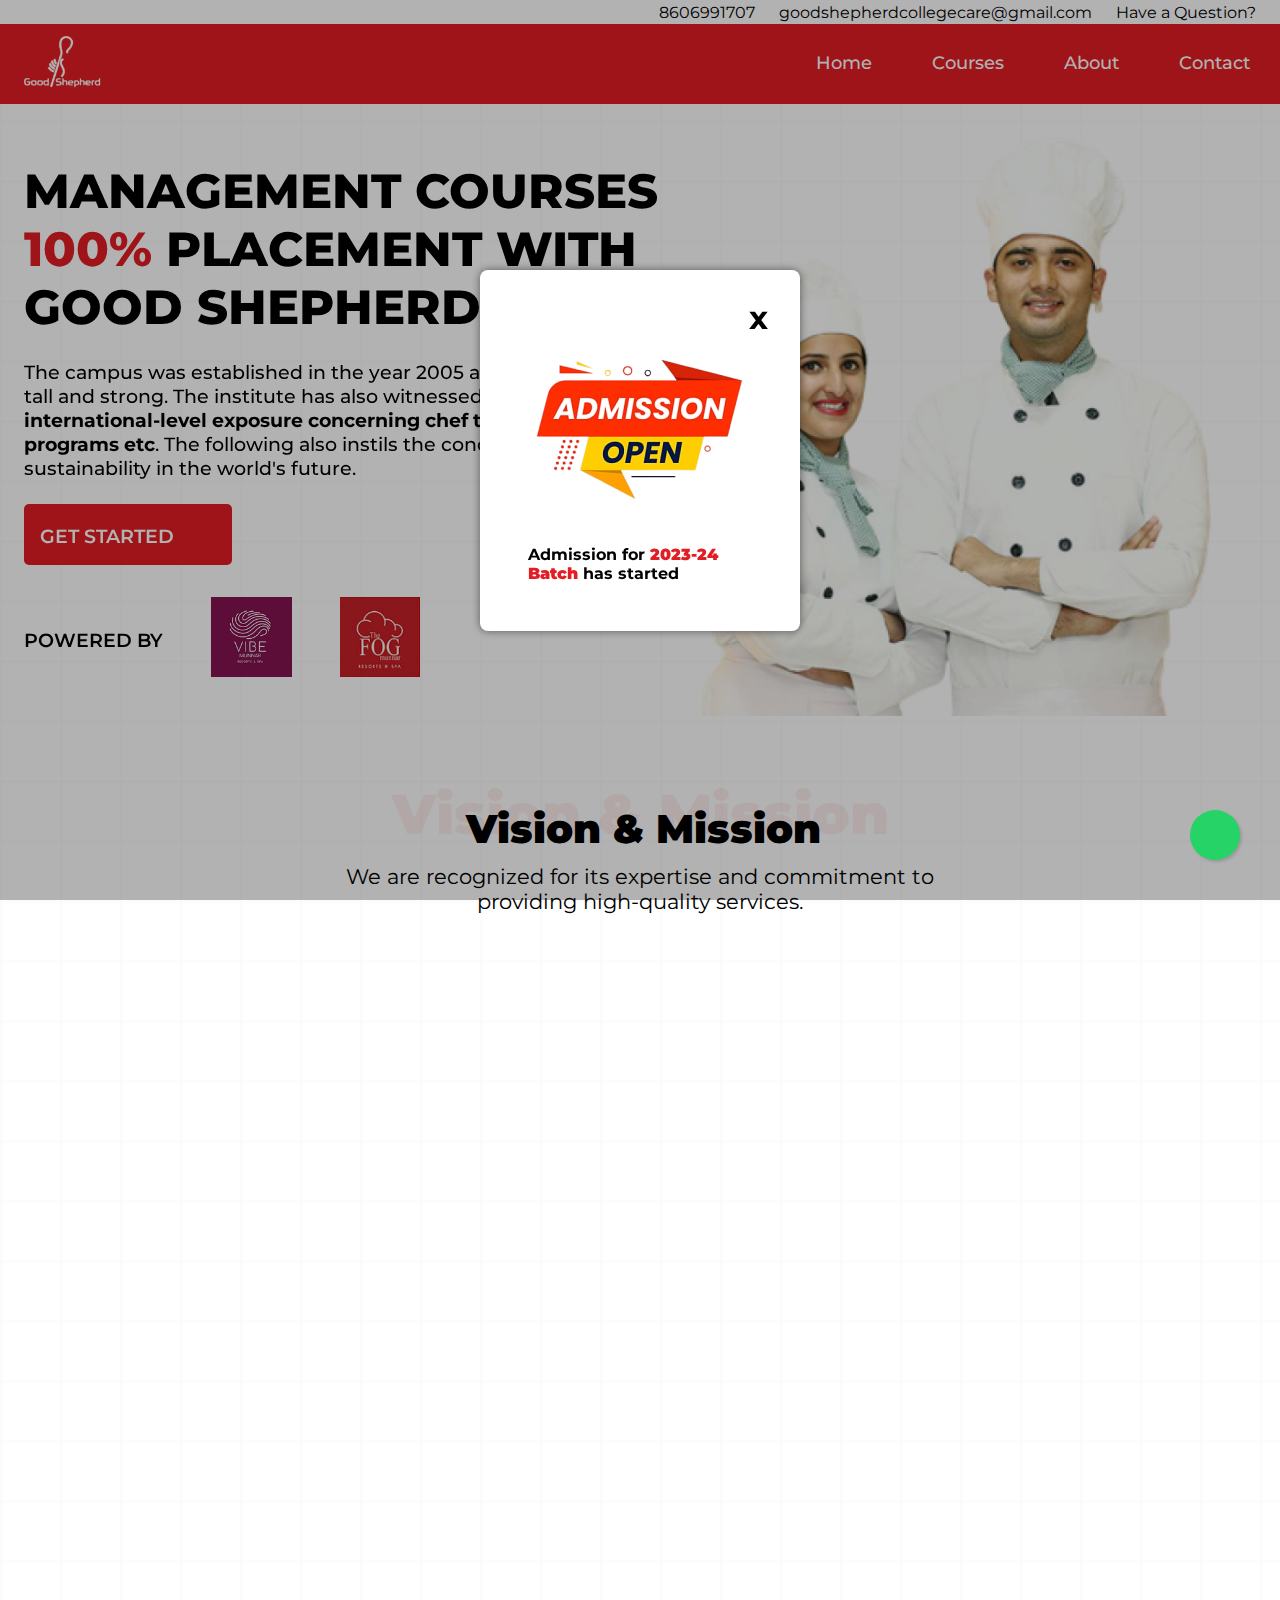
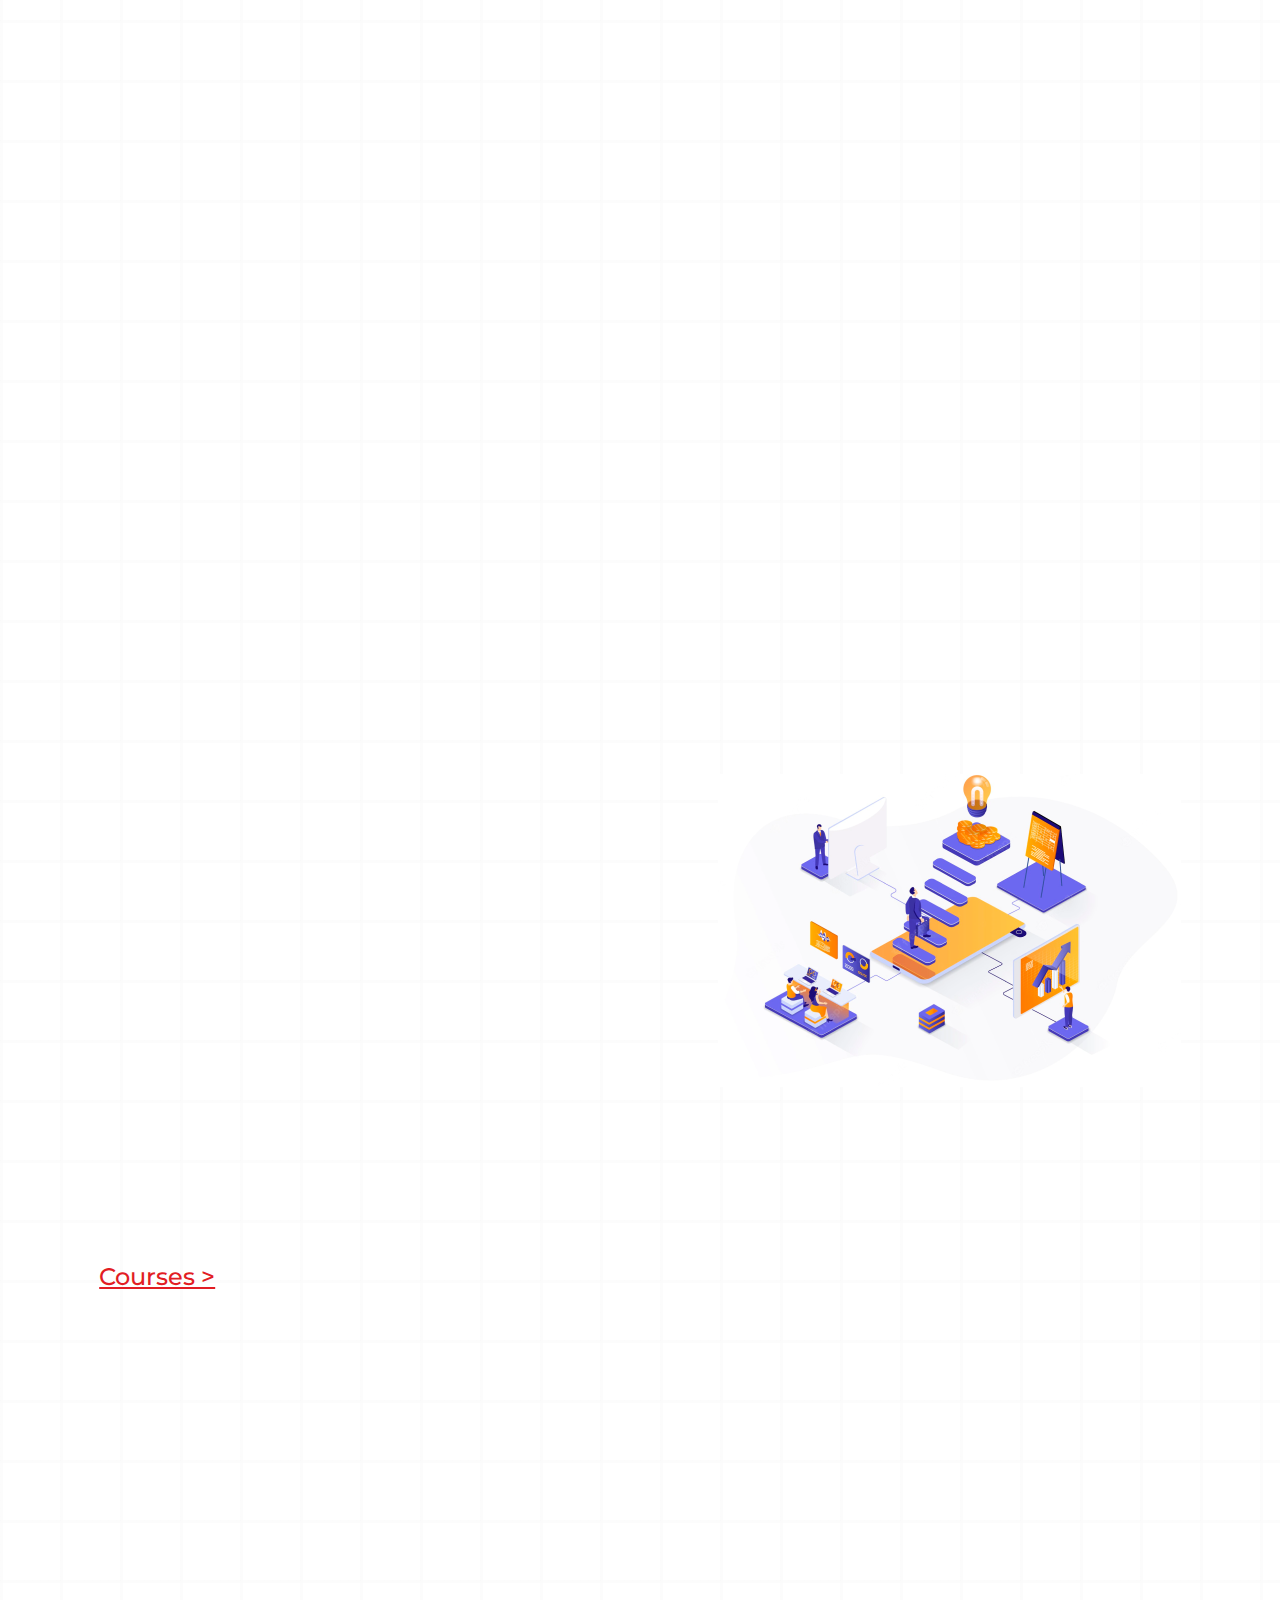
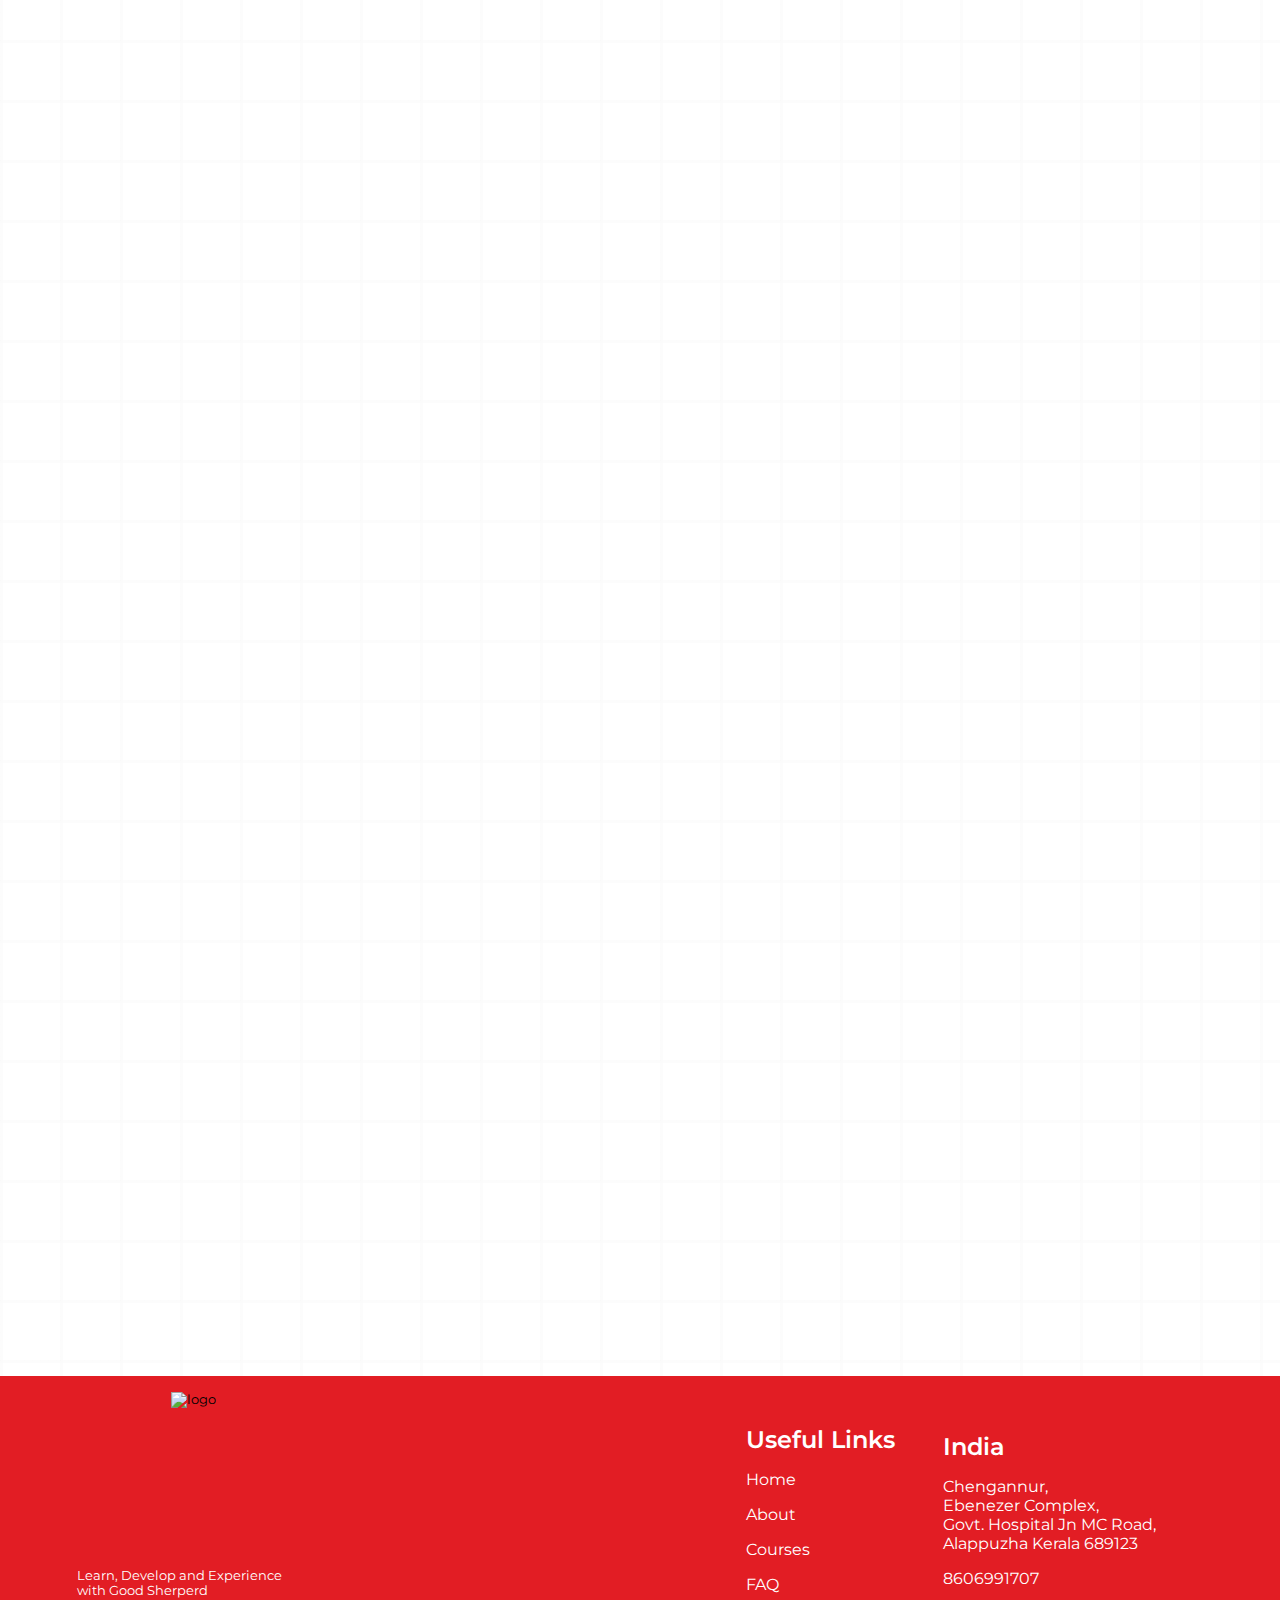
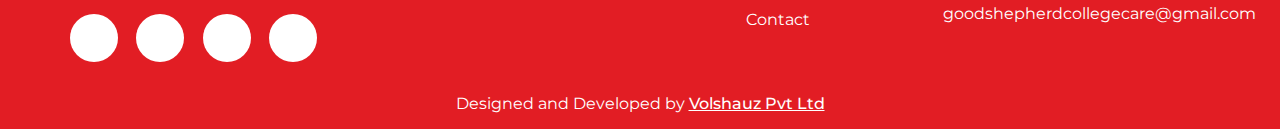
==== commit dc8e3082: "popup added" ====
--- a/index.html
+++ b/index.html
@@ -86,11 +86,11 @@
   </header>
 
 
-  <!-- <div class="popup">
+  <div class="popup">
     <div class="popup-content">
-      <h1>X</h1>
-      <h2></h2>
-      <b>Admission for 2023-24 batch has started </b>
+      <h1>x</h1>
+      <img src="Assets/admission_logo.png" alt="admission">
+      <b>Admission for <b style="color: #E21D24;">2023-24 Batch</b> has started </b>
     </div>
   </div>
   <script>
@@ -105,7 +105,7 @@
       popup.classList.remove('showPopup');
       popup.childNodes[1].classList.remove('showPopup');
     })
-  </script> -->
+  </script>
 
   <main id="home">
 
--- a/Styles/index.css
+++ b/Styles/index.css
@@ -19,7 +19,7 @@
     background-size: 60px 60px;
 }
 
-/* .popup {
+.popup {
     position: fixed;
     z-index: 10;
     top: 0;
@@ -63,7 +63,7 @@
     opacity: 1;
     transform: translateY(0);
     pointer-events: all;
-} */
+}
 
 .float {
     position: fixed;
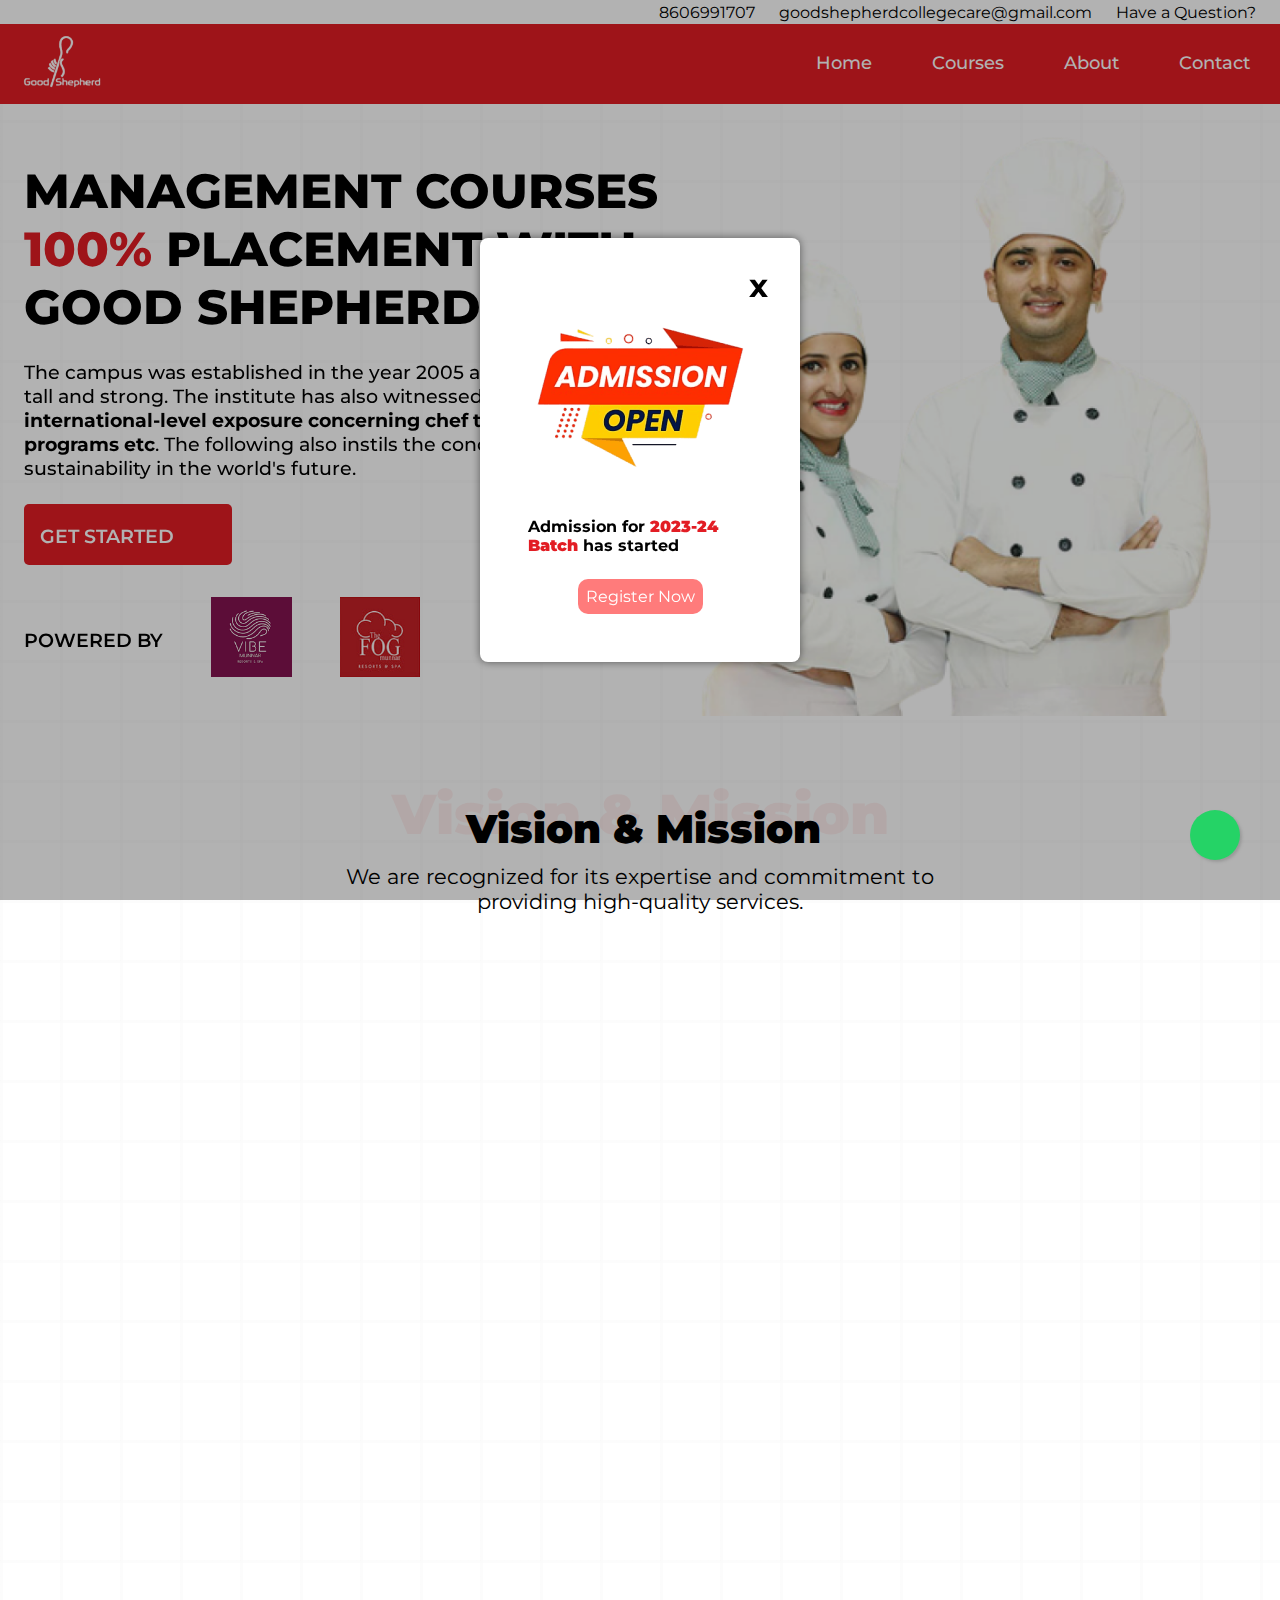
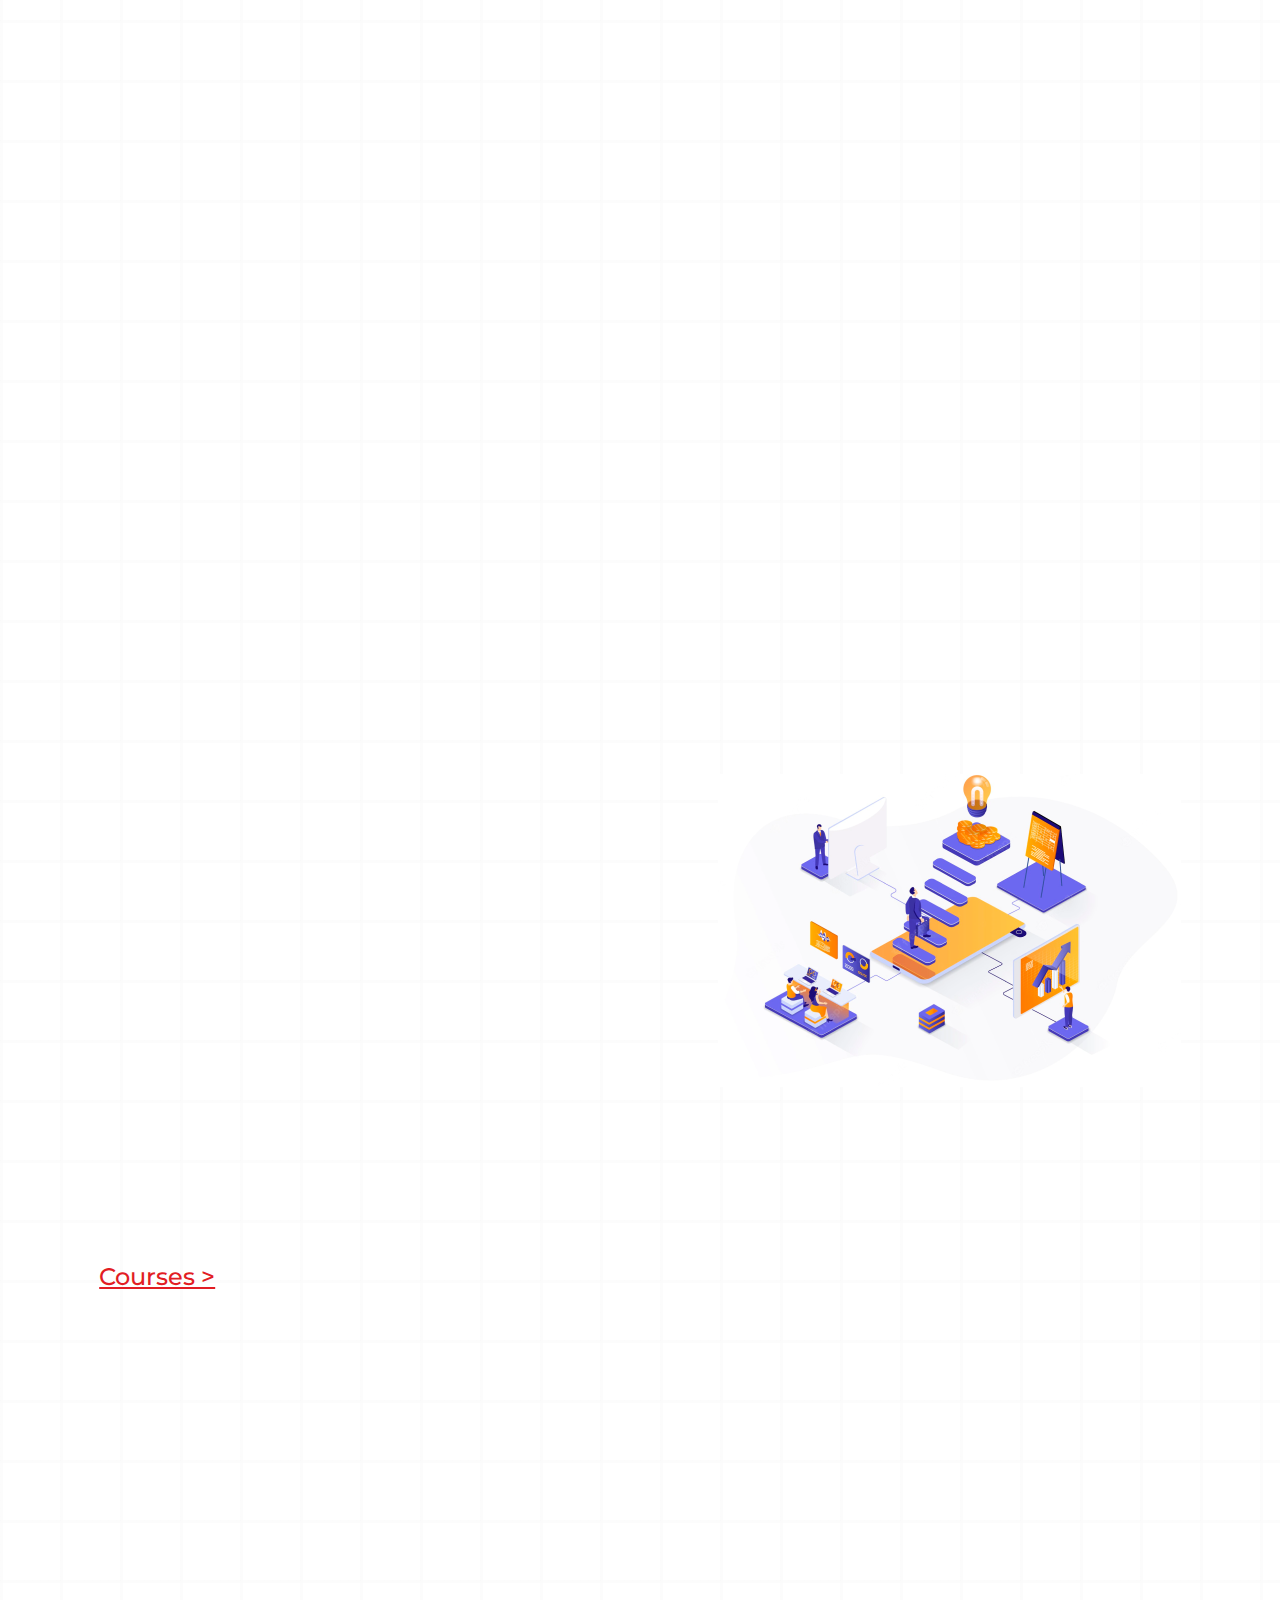
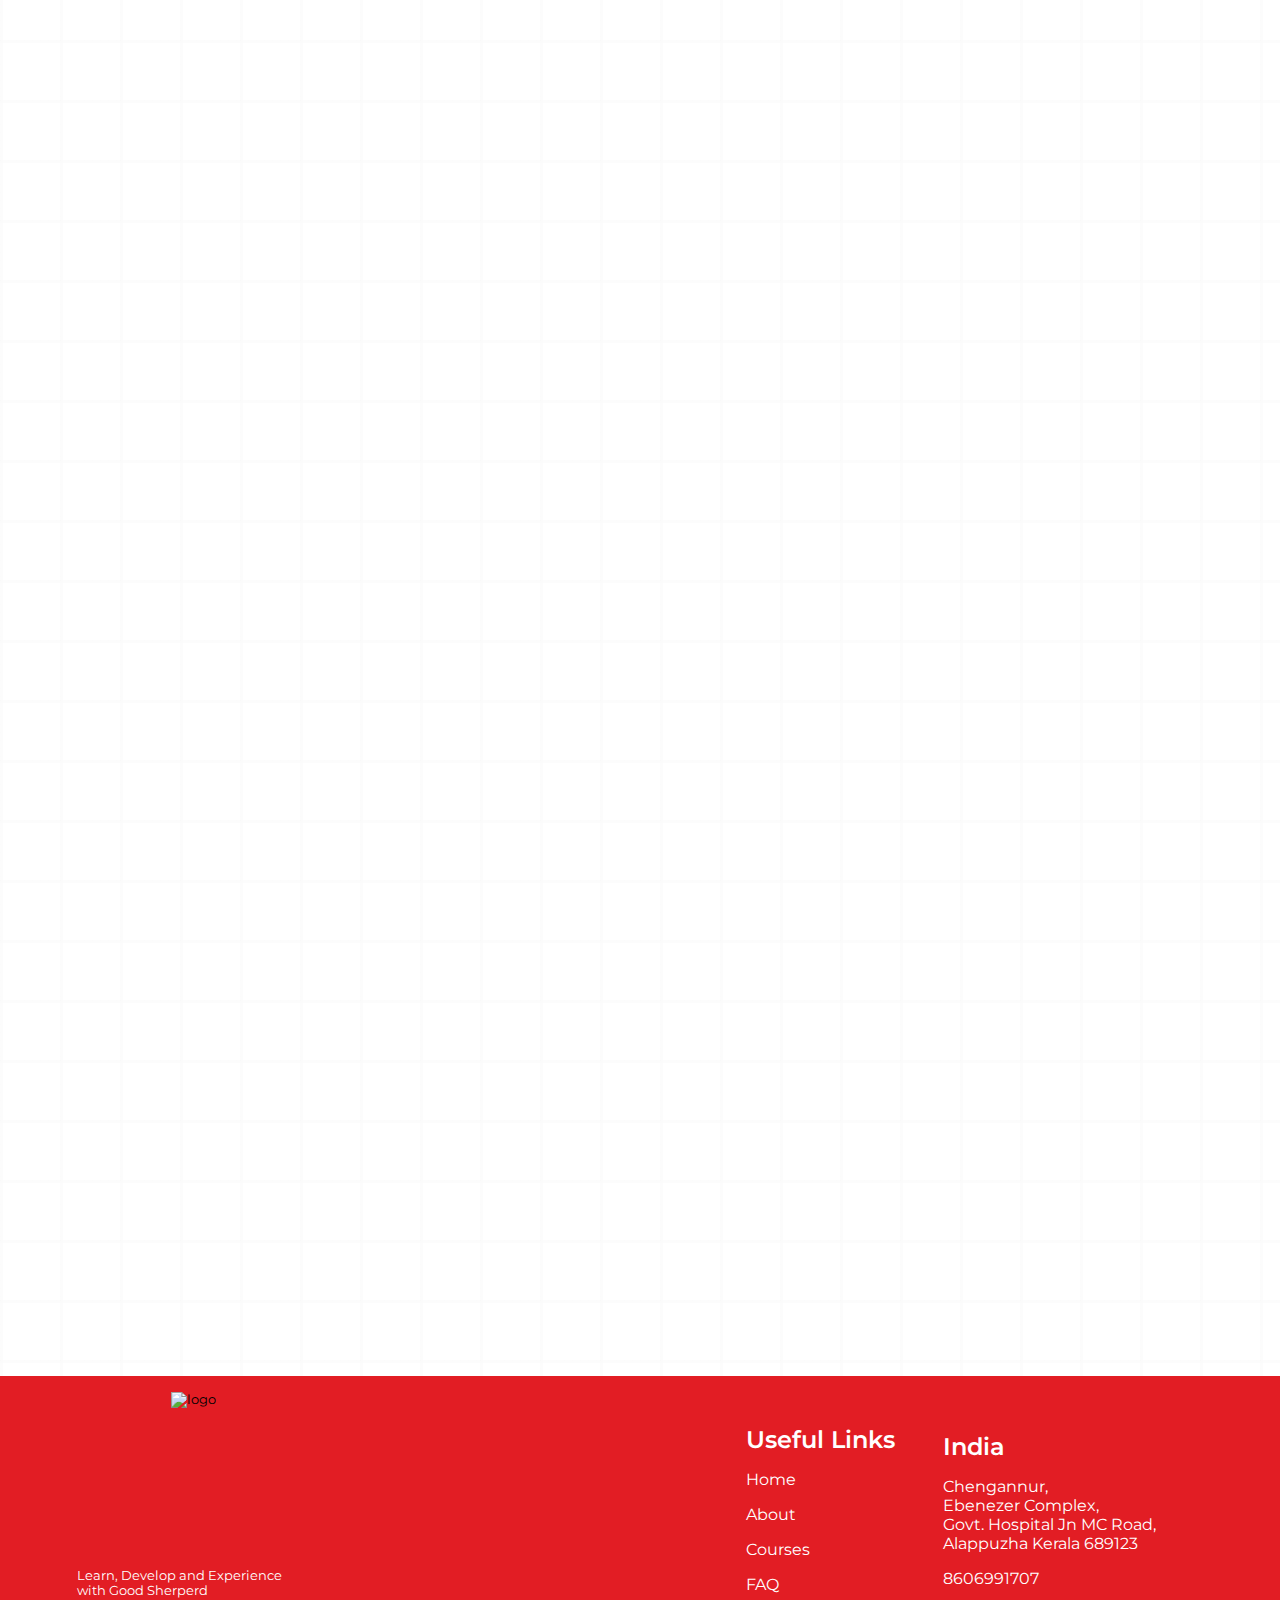
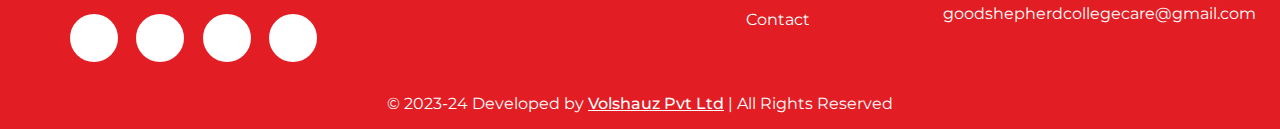
==== commit e527bdbf: "final commit" ====
--- a/index.html
+++ b/index.html
@@ -64,6 +64,7 @@
       style="display:none;visibility:hidden"></iframe></noscript>
 
 
+  <!-- navbar -->
   <header class="header">
     <div class="top">
       <a href="tel: 8606991707"><i class="fa-solid fa-phone"></i> 8606991707</a>
@@ -91,6 +92,7 @@
       <h1>x</h1>
       <img src="Assets/admission_logo.png" alt="admission">
       <b>Admission for <b style="color: #E21D24;">2023-24 Batch</b> has started </b>
+      <a class="regbtn" href="https://forms.gle/51yt9eqqHbX5vGAC7">Register Now</a>
     </div>
   </div>
   <script>
@@ -480,7 +482,7 @@
           </p>
           <div class="info">
             <div class="pfp">
-              <img src="Assets/unknown.png" alt="sumith Thomas" />
+              <img src="Assets/Sumith Thomas.png" alt="sumith Thomas" />
             </div>
             <div class="information">
               <span class="name">Sumith Thomas</span>
@@ -499,10 +501,10 @@
           </p>
           <div class="info">
             <div class="pfp">
-              <img src="Assets/unknown.png" alt="Sebastian j Thomas" />
+              <img src="Assets/Sebastian j Thomas.png" alt="Sebastian j Thomas" />
             </div>
             <div class="information">
-              <span class="name">Sebastian j Thomas</span>
+              <span class="name">Sebastian J Thomas</span>
             </div>
           </div>
         </div>
@@ -518,10 +520,10 @@
         <img class="logo2" src="Assets/logo_2.png" alt="logo">
         <p>Learn, Develop and Experience with Good Sherperd</p>
         <div class="sociallinks">
-          <a href="#"><i class="fa-brands fa-instagram"></i></a>
+          <a href="https://www.instagram.com/goodshepherdcollegecng/"><i class="fa-brands fa-instagram"></i></a>
           <a href="#"><i class="fa-brands fa-linkedin"></i></a>
-          <a href="#"><i class="fa-brands fa-twitter"></i></a>
-          <a href="#"><i class="fa-brands fa-facebook-f"></i></a>
+          <a href="https://twitter.com/GoodShepherdcng"><i class="fa-brands fa-twitter"></i></a>
+          <a href="https://www.facebook.com/people/Good-Shepherd-College-Of-Hotel-Management/100068940857003/"><i class="fa-brands fa-facebook-f"></i></a>
         </div>
       </div>
 
@@ -537,7 +539,7 @@
           <p>Useful Links</p>
           <a href="#home"><i class="fa-solid fa-chevron-right"></i> Home</a>
           <a href="about.html"> <i class="fa-solid fa-chevron-right"></i> About</a>
-          <a href="contact.html"><i class="fa-solid fa-chevron-right"></i> Courses</a>
+          <a href="courses.html"><i class="fa-solid fa-chevron-right"></i> Courses</a>
           <a href="#faq"><i class="fa-solid fa-chevron-right"></i> FAQ</a>
           <a href="contact.html"><i class="fa-solid fa-chevron-right"></i> Contact</a>
         </div>
@@ -555,7 +557,7 @@
 
     <section>
       <div class="dev">
-        <p>Designed and Developed by <a href="https://linktr.ee/Volshauz"> Volshauz Pvt Ltd</a></p>
+        <p>© 2023-24 Developed by <a href="https://linktr.ee/Volshauz">Volshauz Pvt Ltd</a> | All Rights Reserved</p>
       </div>
     </section>
 
--- a/Styles/index.css
+++ b/Styles/index.css
@@ -44,6 +44,26 @@
     transition: 200ms ease-in-out opacity,
         200ms ease-in-out transform;
     position: relative;
+    display: flex;
+    flex-direction: column;
+    justify-content: center;
+    align-items: center;
+    gap: .5rem;
+}
+
+.regbtn{
+    border-radius: 10px;
+    width: fit-content;
+    margin-top: 1rem;
+    padding: .5rem;
+    color: #fff;
+    background-color: #ff7b7b;
+    text-decoration: none;
+    transition: .3s ease-in-out;
+}
+
+.regbtn:hover{
+    border: #E21D24 2px solid;
 }
 
 .popup h1 {
